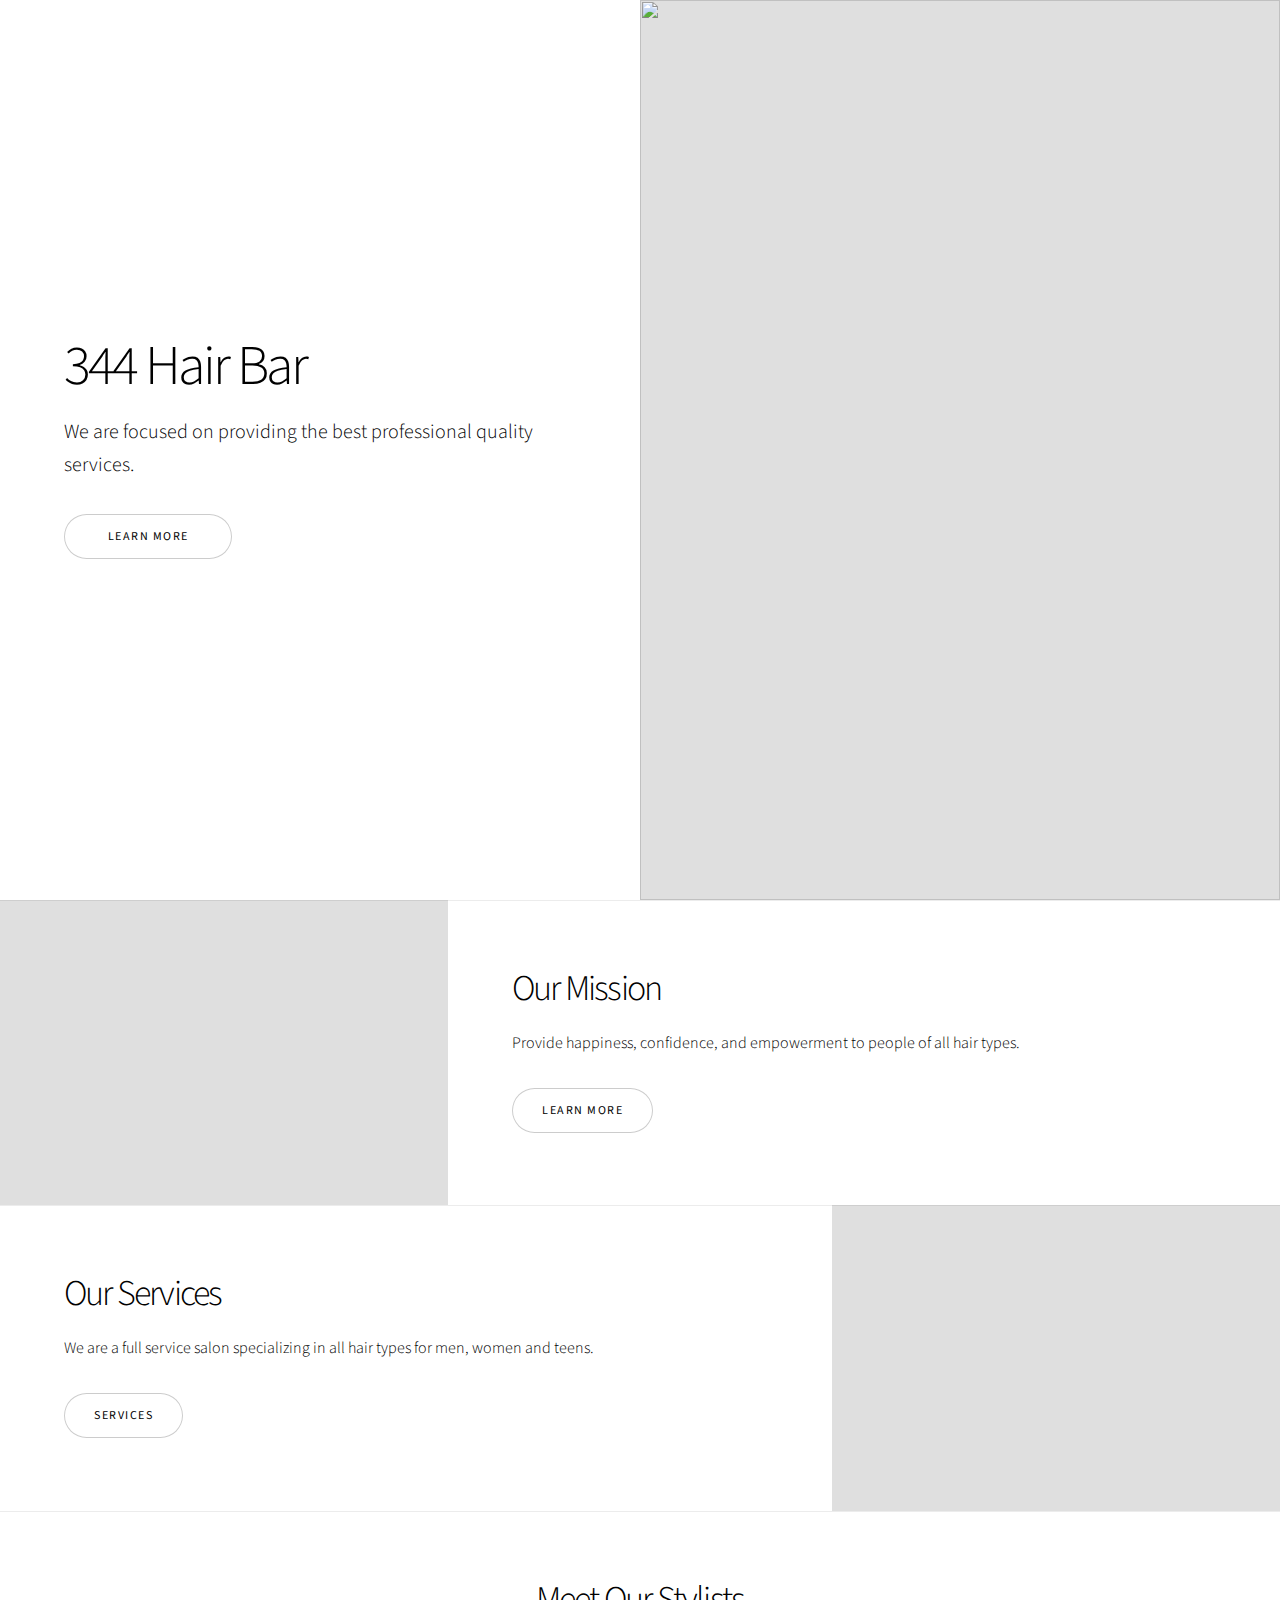
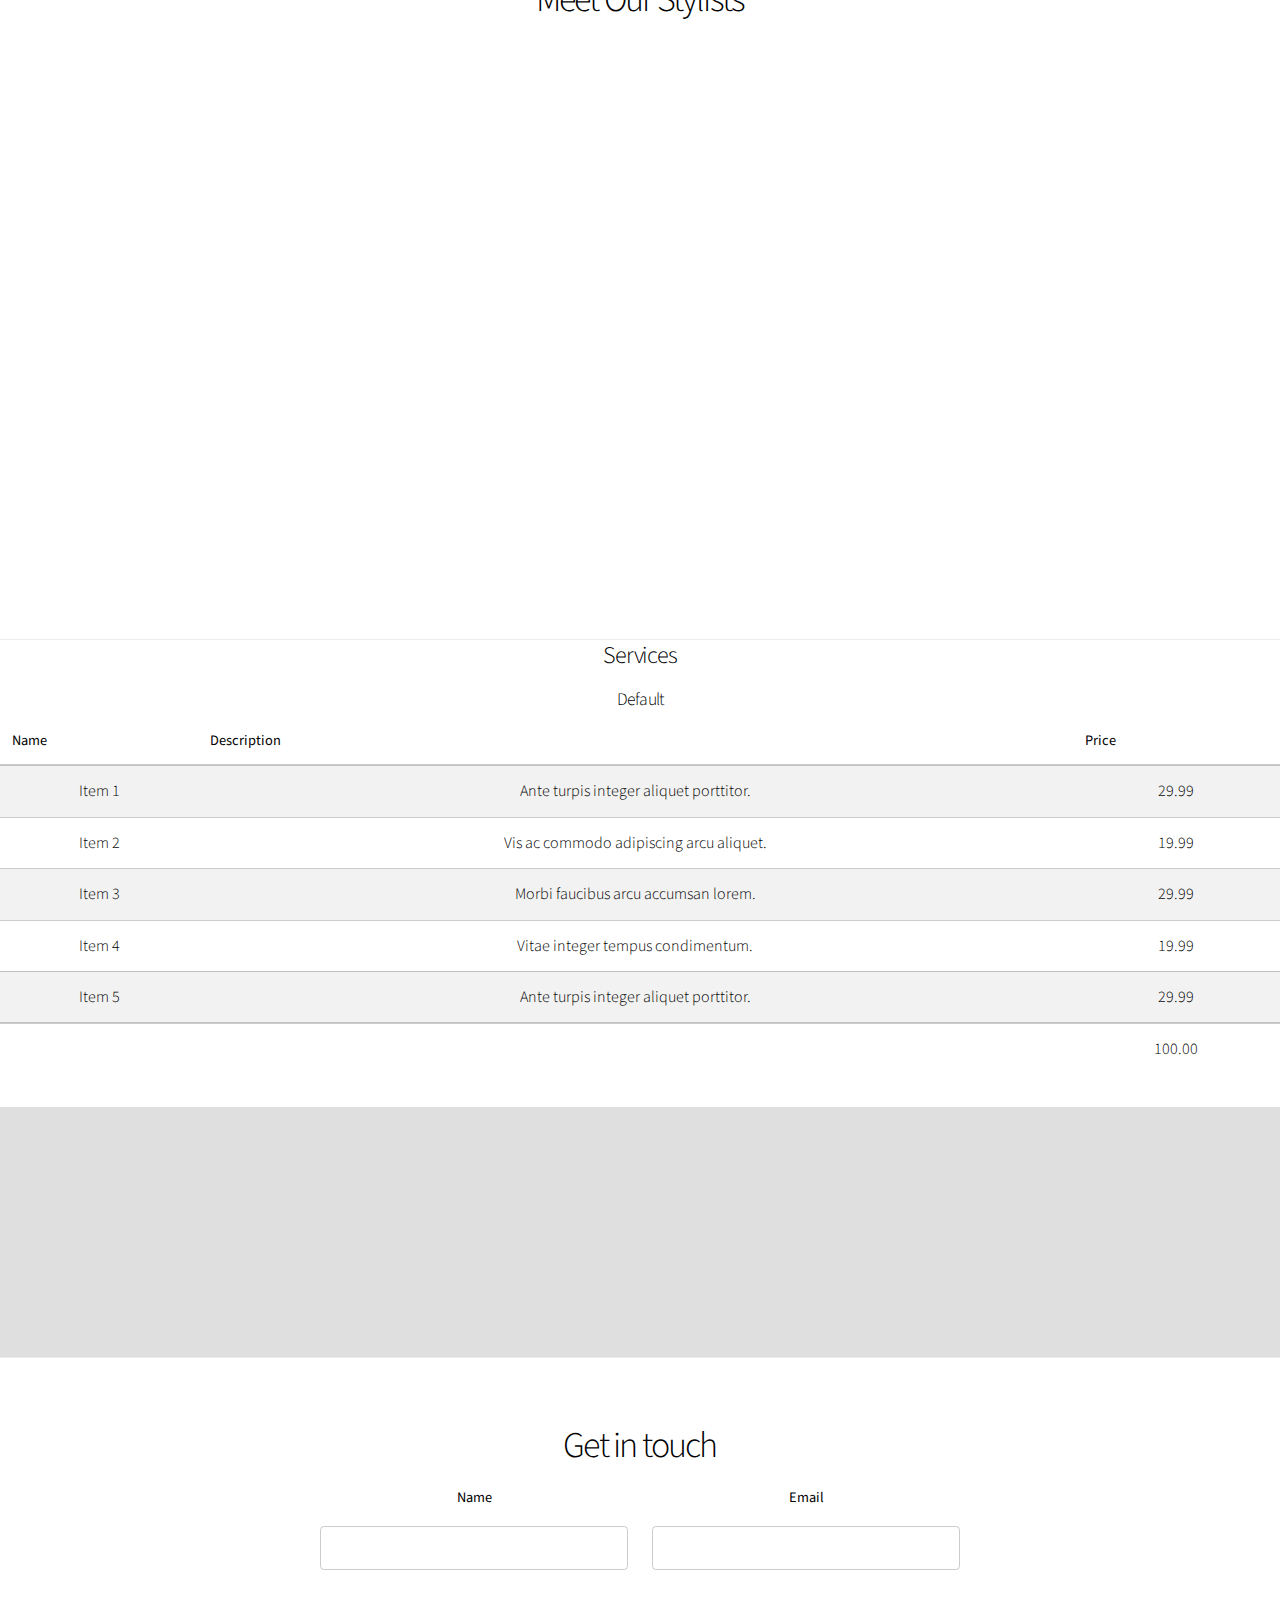
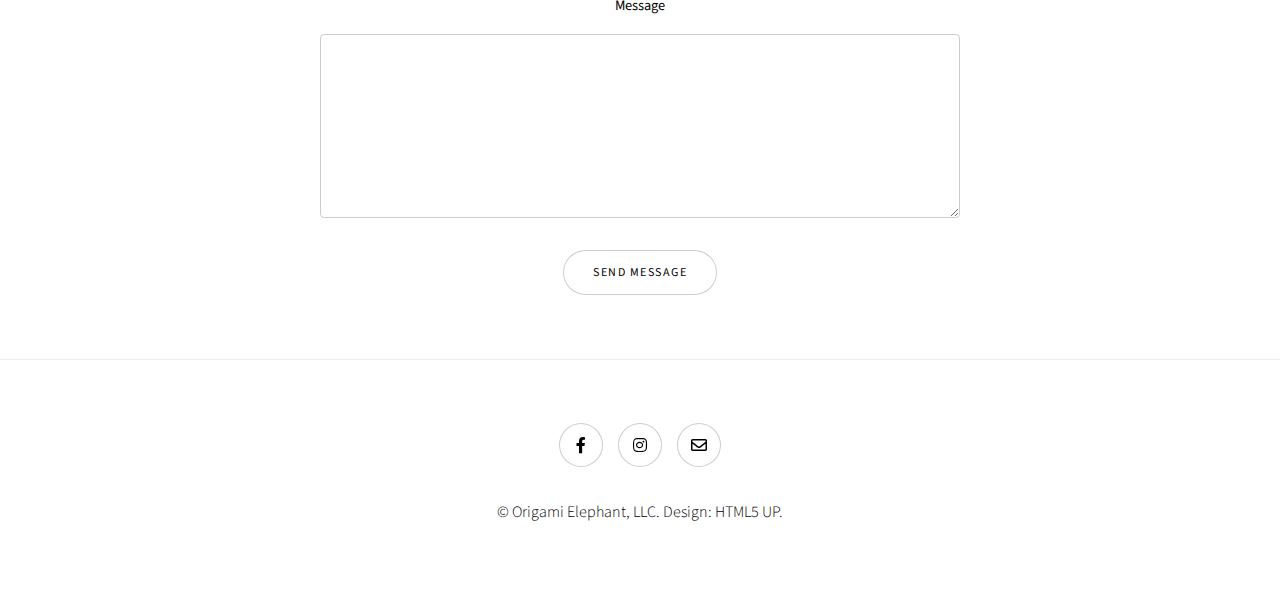
==== index.html @ df8b9b49 "class="wrapper style1 align-center" to services h2" ====
<!DOCTYPE HTML>
<!--
	Story by HTML5 UP
	html5up.net | @ajlkn
	Free for personal and commercial use under the CCA 3.0 license (html5up.net/license)
-->
<html>
	<head>
		<title>344 Hair Bar</title>
		<meta charset="utf-8" />
		<meta name="viewport" content="width=device-width, initial-scale=1, user-scalable=no" />
		<link rel="stylesheet" href="assets/css/main.css" />
		<noscript><link rel="stylesheet" href="assets/css/noscript.css" /></noscript>
	</head>
	<body class="is-preload">

		<!-- Wrapper -->
			<div id="wrapper" class="divided">

				<!-- One -->
					<section class="banner style1 orient-left content-align-left image-position-right fullscreen onload-image-fade-in onload-content-fade-right">
						<div class="content">
							<h1>344 Hair Bar</h1>
							<p class="major">We are focused on providing the best professional quality services.</p>
							<ul class="actions stacked">
								<li><a href="#first" class="button big wide smooth-scroll-middle">Learn More</a></li>
							</ul>
						</div>
						<div class="image">
							<img src="images/salon_bar.jpg" alt="" />
						</div>
					</section>

				<!-- Two -->
					<section class="spotlight style1 orient-right content-align-left image-position-center onscroll-image-fade-in" id="first">
						<div class="content">
							<h2>Our Mission</h2>
							<p>Provide happiness, confidence, and empowerment to people of all hair types.</p>
							<ul class="actions stacked">
								<li><a href="#" class="button">Learn More</a></li>
							</ul>
						</div>
						<div class="image">
							<img src="images/man-shave.jpg" alt="" />
						</div>
					</section>

				<!-- Three -->
					<section class="spotlight style1 orient-left content-align-left image-position-center onscroll-image-fade-in">
						<div class="content">
							<h2>Our Services</h2>
							<p>We are a full service salon specializing in all hair types for men, women and teens. </p>
							<ul class="actions stacked">
								<li><a href="#table" class="button">Services</a></li>
							</ul>
						</div>
						<div class="image">
							<img src="images/spraying-hair.jpg" alt="" />
						</div>
					</section>

				<!-- Four -->
				<section class="wrapper style1 align-center">
					<div class="inner">
						<h2>Meet Our Stylists</h2>
							<section class="wrapper style1 align-center">
								<div class="inner">
									<div class="items style3 small onscroll-fade-in">
										<section>
											<span class="icon style3 major fa-gem"></span>
											<h3>Monica</h3>
											<p>Native Monica, has over 20 years experience. She is co-founder and premier stylist at 344 Hair Bar.</p>
										</section>
										<section>
											<span class="icon style3 major fa-gem"></span>
											<h3>Jess</h3>
											<p>Originally from California, Jess joined the team in 2019. Her flair is fresh ideas and easy style. </p>
										</section>
										<section>
											<span class="icon style3 major fa-gem"></span>
											<h3>Ken</h3>
											<p>Ken is our resident barber. When he's not at the salon, he's either painting or hiking with his Husky.</p>
										</section>
									</div>
								</div>
							</section>
						</div>
					</section>

				<!-- Section Five table -->
					<section id="table" class="wrapper style1 align-center">
						<header>
							<h3>Services</h3>
						</header>
						<div class="content">

							<h4>Default</h4>
							<div class="table-wrapper">
								<table>
									<thead>
										<tr>
											<th>Name</th>
											<th>Description</th>
											<th>Price</th>
										</tr>
									</thead>
									<tbody>
										<tr>
											<td>Item 1</td>
											<td>Ante turpis integer aliquet porttitor.</td>
											<td>29.99</td>
										</tr>
										<tr>
											<td>Item 2</td>
											<td>Vis ac commodo adipiscing arcu aliquet.</td>
											<td>19.99</td>
										</tr>
										<tr>
											<td>Item 3</td>
											<td> Morbi faucibus arcu accumsan lorem.</td>
											<td>29.99</td>
										</tr>
										<tr>
											<td>Item 4</td>
											<td>Vitae integer tempus condimentum.</td>
											<td>19.99</td>
										</tr>
										<tr>
											<td>Item 5</td>
											<td>Ante turpis integer aliquet porttitor.</td>
											<td>29.99</td>
										</tr>
									</tbody>
									<tfoot>
										<tr>
											<td colspan="2"></td>
											<td>100.00</td>
										</tr>
									</tfoot>
								</table>
							</div>
			

					<!-- Five
					<section class="wrapper style1 align-center">
						<div class="inner">
							<h2>Massa sed condimentum</h2>
							<p>Lorem ipsum dolor sit amet, consectetur adipiscing elit. Morbi id ante sed ex pharetra lacinia sit amet vel massa. Donec facilisis laoreet nulla eu bibendum. Donec ut ex risus. Fusce lorem lectus, pharetra pretium massa et, hendrerit vestibulum odio lorem ipsum.</p>
						</div> -->

						<!-- Gallery -->
							<div class="gallery style2 medium lightbox onscroll-fade-in">
								<article>
									<a href="images/gallery/fulls/01.jpg" class="image">
										<img src="images/gallery/thumbs/01.jpg" alt="" />
									</a>
									<div class="caption">
										<h3>Ipsum Dolor</h3>
										<p>Lorem ipsum dolor amet, consectetur magna etiam elit. Etiam sed ultrices.</p>
										<ul class="actions fixed">
											<li><span class="button small">Details</span></li>
										</ul>
									</div>
								</article>
								<article>
									<a href="images/gallery/fulls/02.jpg" class="image">
										<img src="images/gallery/thumbs/02.jpg" alt="" />
									</a>
									<div class="caption">
										<h3>Feugiat Lorem</h3>
										<p>Lorem ipsum dolor amet, consectetur magna etiam elit. Etiam sed ultrices.</p>
										<ul class="actions fixed">
											<li><span class="button small">Details</span></li>
										</ul>
									</div>
								</article>
								<article>
									<a href="images/gallery/fulls/03.jpg" class="image">
										<img src="images/gallery/thumbs/03.jpg" alt="" />
									</a>
									<div class="caption">
										<h3>Magna Amet</h3>
										<p>Lorem ipsum dolor amet, consectetur magna etiam elit. Etiam sed ultrices.</p>
										<ul class="actions fixed">
											<li><span class="button small">Details</span></li>
										</ul>
									</div>
								</article>
								<article>
									<a href="images/gallery/fulls/04.jpg" class="image">
										<img src="images/gallery/thumbs/04.jpg" alt="" />
									</a>
									<div class="caption">
										<h3>Sed Tempus</h3>
										<p>Lorem ipsum dolor amet, consectetur magna etiam elit. Etiam sed ultrices.</p>
										<ul class="actions fixed">
											<li><span class="button small">Details</span></li>
										</ul>
									</div>
								</article>
								<article>
									<a href="images/gallery/fulls/05.jpg" class="image">
										<img src="images/gallery/thumbs/05.jpg" alt="" />
									</a>
									<div class="caption">
										<h3>Ultrices Magna</h3>
										<p>Lorem ipsum dolor amet, consectetur magna etiam elit. Etiam sed ultrices.</p>
										<ul class="actions fixed">
											<li><span class="button small">Details</span></li>
										</ul>
									</div>
								</article>
								<article>
									<a href="images/gallery/fulls/06.jpg" class="image">
										<img src="images/gallery/thumbs/06.jpg" alt="" />
									</a>
									<div class="caption">
										<h3>Sed Tempus</h3>
										<p>Lorem ipsum dolor amet, consectetur magna etiam elit. Etiam sed ultrices.</p>
										<ul class="actions fixed">
											<li><span class="button small">Details</span></li>
										</ul>
									</div>
								</article>
								<article>
									<a href="images/gallery/fulls/07.jpg" class="image">
										<img src="images/gallery/thumbs/07.jpg" alt="" />
									</a>
									<div class="caption">
										<h3>Ipsum Lorem</h3>
										<p>Lorem ipsum dolor amet, consectetur magna etiam elit. Etiam sed ultrices.</p>
										<ul class="actions fixed">
											<li><span class="button small">Details</span></li>
										</ul>
									</div>
								</article>
								<article>
									<a href="images/gallery/fulls/08.jpg" class="image">
										<img src="images/gallery/thumbs/08.jpg" alt="" />
									</a>
									<div class="caption">
										<h3>Magna Risus</h3>
										<p>Lorem ipsum dolor amet, consectetur magna etiam elit. Etiam sed ultrices.</p>
										<ul class="actions fixed">
											<li><span class="button small">Details</span></li>
										</ul>
									</div>
								</article>
								<article>
									<a href="images/gallery/fulls/09.jpg" class="image">
										<img src="images/gallery/thumbs/09.jpg" alt="" />
									</a>
									<div class="caption">
										<h3>Tempus Dolor</h3>
										<p>Lorem ipsum dolor amet, consectetur magna etiam elit. Etiam sed ultrices.</p>
										<ul class="actions fixed">
											<li><span class="button small">Details</span></li>
										</ul>
									</div>
								</article>
								<article>
									<a href="images/gallery/fulls/10.jpg" class="image">
										<img src="images/gallery/thumbs/10.jpg" alt="" />
									</a>
									<div class="caption">
										<h3>Sed Etiam</h3>
										<p>Lorem ipsum dolor amet, consectetur magna etiam elit. Etiam sed ultrices.</p>
										<ul class="actions fixed">
											<li><span class="button small">Details</span></li>
										</ul>
									</div>
								</article>
								<article>
									<a href="images/gallery/fulls/11.jpg" class="image">
										<img src="images/gallery/thumbs/11.jpg" alt="" />
									</a>
									<div class="caption">
										<h3>Magna Lorem</h3>
										<p>Lorem ipsum dolor amet, consectetur magna etiam elit. Etiam sed ultrices.</p>
										<ul class="actions fixed">
											<li><span class="button small">Details</span></li>
										</ul>
									</div>
								</article>
								<article>
									<a href="images/gallery/fulls/12.jpg" class="image">
										<img src="images/gallery/thumbs/12.jpg" alt="" />
									</a>
									<div class="caption">
										<h3>Ipsum Dolor</h3>
										<p>Lorem ipsum dolor amet, consectetur magna etiam elit. Etiam sed ultrices.</p>
										<ul class="actions fixed">
											<li><span class="button small">Details</span></li>
										</ul>
									</div>
								</article>
							</div>

					</section>
				<!-- Seven -->
					<section class="wrapper style1 align-center">
						<div class="inner medium">
							<h2>Get in touch</h2>
							<form method="post" action="#">
								<div class="fields">
									<div class="field half">
										<label for="name">Name</label>
										<input type="text" name="name" id="name" value="" />
									</div>
									<div class="field half">
										<label for="email">Email</label>
										<input type="email" name="email" id="email" value="" />
									</div>
									<div class="field">
										<label for="message">Message</label>
										<textarea name="message" id="message" rows="6"></textarea>
									</div>
								</div>
								<ul class="actions special">
									<li><input type="submit" name="submit" id="submit" value="Send Message" /></li>
								</ul>
							</form>

						</div>
					</section>

				<!-- Footer -->
					<footer class="wrapper style1 align-center">
						<div class="inner">
							<ul class="icons">
								<!-- <li><a href="#" class="icon brands style2 fa-twitter"><span class="label">Twitter</span></a></li>-->
								<li><a href="#" class="icon brands style2 fa-facebook-f"><span class="label">Facebook</span></a></li> 
								<li><a href="#" class="icon brands style2 fa-instagram"><span class="label">Instagram</span></a></li>
								<!-- <li><a href="#" class="icon brands style2 fa-linkedin-in"><span class="label">LinkedIn</span></a></li> -->
								<li><a href="#" class="icon style2 fa-envelope"><span class="label">Email</span></a></li>
							</ul>
							<p>&copy; Origami Elephant, LLC. Design: HTML5 UP.</p>
						</div>
					</footer>

			</div>

		<!-- Scripts -->
			<script src="assets/js/jquery.min.js"></script>
			<script src="assets/js/jquery.scrollex.min.js"></script>
			<script src="assets/js/jquery.scrolly.min.js"></script>
			<script src="assets/js/browser.min.js"></script>
			<script src="assets/js/breakpoints.min.js"></script>
			<script src="assets/js/util.js"></script>
			<script src="assets/js/main.js"></script>

	</body>
</html>
---- assets/css/main.css ----
@import url(fontawesome-all.min.css);
@import url("https://fonts.googleapis.com/css?family=Source+Sans+Pro:300,300i,400,400i");

/*
	Story by HTML5 UP
	html5up.net | @ajlkn
	Free for personal and commercial use under the CCA 3.0 license (html5up.net/license)
*/

html, body, div, span, applet, object,
iframe, h1, h2, h3, h4, h5, h6, p, blockquote,
pre, a, abbr, acronym, address, big, cite,
code, del, dfn, em, img, ins, kbd, q, s, samp,
small, strike, strong, sub, sup, tt, var, b,
u, i, center, dl, dt, dd, ol, ul, li, fieldset,
form, label, legend, table, caption, tbody,
tfoot, thead, tr, th, td, article, aside,
canvas, details, embed, figure, figcaption,
footer, header, hgroup, menu, nav, output, ruby,
section, summary, time, mark, audio, video {
	margin: 0;
	padding: 0;
	border: 0;
	font-size: 100%;
	font: inherit;
	vertical-align: baseline;
}

article, aside, details, figcaption, figure,
footer, header, hgroup, menu, nav, section {
	display: block;}

body {
	line-height: 1;
}

ol, ul {
	list-style: none;
}

blockquote, q {
	quotes: none;
}

	blockquote:before, blockquote:after, q:before, q:after {
		content: '';
		content: none;
	}

table {
	border-collapse: collapse;
	border-spacing: 0;
}

body {
	-webkit-text-size-adjust: none;
}

mark {
	background-color: transparent;
	color: inherit;
}

input::-moz-focus-inner {
	border: 0;
	padding: 0;
}

input, select, textarea {
	-moz-appearance: none;
	-webkit-appearance: none;
	-ms-appearance: none;
	appearance: none;
}

/* Basic */

	@-ms-viewport {
		width: device-width;
	}

	body {
		-ms-overflow-style: scrollbar;
	}

	@media screen and (max-width: 480px) {

		html, body {
			min-width: 320px;
		}

	}

	html {
		box-sizing: border-box;
	}

	*, *:before, *:after {
		box-sizing: inherit;
	}

	body {
		background: #ffffff;
	}

		body.is-preload *, body.is-preload *:before, body.is-preload *:after {
			-moz-animation: none !important;
			-webkit-animation: none !important;
			-ms-animation: none !important;
			animation: none !important;
			-moz-transition: none !important;
			-webkit-transition: none !important;
			-ms-transition: none !important;
			transition: none !important;
		}


/* Type */

	html {
		font-size: 18pt;
	}

		@media screen and (max-width: 1680px) {

			html {
				font-size: 14pt;
			}

		}

		@media screen and (max-width: 1280px) {

			html {
				font-size: 12pt;
			}

		}

		@media screen and (max-width: 736px) {

			html {
				font-size: 11pt;
			}

		}

		@media screen and (max-width: 360px) {

			html {
				font-size: 10pt;
			}

		}

	body {
		background-color: #ffffff;
		color: #000000;
	}

	body, input, select, textarea {
		font-family: "Source Sans Pro", Helvetica, sans-serif;
		font-size: 1rem;
		font-weight: 300;
		line-height: 1.65;
	}

	a {
		-moz-transition: color 0.2s ease-in-out;
		-webkit-transition: color 0.2s ease-in-out;
		-ms-transition: color 0.2s ease-in-out;
		transition: color 0.2s ease-in-out;
		text-decoration: underline;
	}

		a:hover {
			text-decoration: none;
		}

	strong, b {
		font-weight: 400;
	}

	em, i {
		font-style: italic;
	}

	p {
		margin: 0 0 2rem 0;
	}

		p.major {
			font-size: 1.25rem;
		}

	h1, h2, h3, h4, h5, h6 {
		font-weight: 300;
		line-height: 1.375;
		letter-spacing: -0.05em;
		margin: 0 0 1rem 0;
	}

		h1 a, h2 a, h3 a, h4 a, h5 a, h6 a {
			color: inherit;
			text-decoration: none;
		}

	h1 {
		font-size: 3.5rem;
		line-height: 1.2;
	}

	h2 {
		font-size: 2.25rem;
	}

	h3 {
		font-size: 1.5rem;
	}

	h4 {
		font-size: 1.1rem;
	}

	h5 {
		font-size: 0.9rem;
	}

	h6 {
		font-size: 0.7rem;
	}

	sub {
		font-size: 0.8rem;
		position: relative;
		top: 0.5rem;
	}

	sup {
		font-size: 0.8rem;
		position: relative;
		top: -0.5rem;
	}

	blockquote {
		border-left: solid 4px;
		font-style: italic;
		margin: 0 0 2rem 0;
		padding: 0.5rem 0 0.5rem 2rem;
	}

	code {
		border-radius: 4px;
		font-family: "Courier New", monospace;
		font-size: 0.9em;
		margin: 0 0.25rem;
		padding: 0.25rem 0.325rem;
	}

	pre {
		-webkit-overflow-scrolling: touch;
		font-family: "Courier New", monospace;
		font-size: 0.9em;
		margin: 0 0 2rem 0;
	}

		pre code {
			display: block;
			line-height: 1.5;
			padding: 0.75rem 1rem;
			overflow-x: auto;
		}

	hr {
		border: 0;
		border-bottom: solid 1px;
		margin: 2.5rem 0;
	}

		hr.major {
			margin: 3.5rem 0;
		}

	.align-left {
		text-align: left;
	}

	.align-center {
		text-align: center;
	}

	.align-right {
		text-align: right;
	}

	@media screen and (max-width: 736px) {

		p.major {
			font-size: 1.1rem;
		}

		h1 {
			font-size: 2.5rem;
		}

		h2 {
			font-size: 2rem;
		}

		h3 {
			font-size: 1.25rem;
		}

		h4 {
			font-size: 1rem;
		}

	}

	input, select, textarea {
		color: #000000;
	}

	a {
		color: #000000;
	}

		a:hover {
			color: #47D3E5;
		}

	strong, b {
		color: #000000;
	}

	h1, h2, h3, h4, h5, h6 {
		color: #000000;
	}

	blockquote {
		border-left-color: rgba(0, 0, 0, 0.2);
	}

	code {
		background: rgba(0, 0, 0, 0.05);
		border-color: rgba(0, 0, 0, 0.2);
	}

	hr {
		border-bottom-color: rgba(0, 0, 0, 0.2);
	}

/* Row */

	.row {
		display: flex;
		flex-wrap: wrap;
		box-sizing: border-box;
		align-items: stretch;
	}

		.row > * {
			box-sizing: border-box;
		}

		.row.gtr-uniform > * > :last-child {
			margin-bottom: 0;
		}

		.row.aln-left {
			justify-content: flex-start;
		}

		.row.aln-center {
			justify-content: center;
		}

		.row.aln-right {
			justify-content: flex-end;
		}

		.row.aln-top {
			align-items: flex-start;
		}

		.row.aln-middle {
			align-items: center;
		}

		.row.aln-bottom {
			align-items: flex-end;
		}

		.row > .imp {
			order: -1;
		}

		.row > .col-1 {
			width: 8.33333%;
		}

		.row > .off-1 {
			margin-left: 8.33333%;
		}

		.row > .col-2 {
			width: 16.66667%;
		}

		.row > .off-2 {
			margin-left: 16.66667%;
		}

		.row > .col-3 {
			width: 25%;
		}

		.row > .off-3 {
			margin-left: 25%;
		}

		.row > .col-4 {
			width: 33.33333%;
		}

		.row > .off-4 {
			margin-left: 33.33333%;
		}

		.row > .col-5 {
			width: 41.66667%;
		}

		.row > .off-5 {
			margin-left: 41.66667%;
		}

		.row > .col-6 {
			width: 50%;
		}

		.row > .off-6 {
			margin-left: 50%;
		}

		.row > .col-7 {
			width: 58.33333%;
		}

		.row > .off-7 {
			margin-left: 58.33333%;
		}

		.row > .col-8 {
			width: 66.66667%;
		}

		.row > .off-8 {
			margin-left: 66.66667%;
		}

		.row > .col-9 {
			width: 75%;
		}

		.row > .off-9 {
			margin-left: 75%;
		}

		.row > .col-10 {
			width: 83.33333%;
		}

		.row > .off-10 {
			margin-left: 83.33333%;
		}

		.row > .col-11 {
			width: 91.66667%;
		}

		.row > .off-11 {
			margin-left: 91.66667%;
		}

		.row > .col-12 {
			width: 100%;
		}

		.row > .off-12 {
			margin-left: 100%;
		}

		.row.gtr-0 {
			margin-top: 0;
			margin-left: 0rem;
		}

			.row.gtr-0 > * {
				padding: 0 0 0 0rem;
			}

			.row.gtr-0.gtr-uniform {
				margin-top: 0rem;
			}

				.row.gtr-0.gtr-uniform > * {
					padding-top: 0rem;
				}

		.row.gtr-25 {
			margin-top: 0;
			margin-left: -0.5rem;
		}

			.row.gtr-25 > * {
				padding: 0 0 0 0.5rem;
			}

			.row.gtr-25.gtr-uniform {
				margin-top: -0.5rem;
			}

				.row.gtr-25.gtr-uniform > * {
					padding-top: 0.5rem;
				}

		.row.gtr-50 {
			margin-top: 0;
			margin-left: -1rem;
		}

			.row.gtr-50 > * {
				padding: 0 0 0 1rem;
			}

			.row.gtr-50.gtr-uniform {
				margin-top: -1rem;
			}

				.row.gtr-50.gtr-uniform > * {
					padding-top: 1rem;
				}

		.row {
			margin-top: 0;
			margin-left: -2rem;
		}

			.row > * {
				padding: 0 0 0 2rem;
			}

			.row.gtr-uniform {
				margin-top: -2rem;
			}

				.row.gtr-uniform > * {
					padding-top: 2rem;
				}

		.row.gtr-150 {
			margin-top: 0;
			margin-left: -3rem;
		}

			.row.gtr-150 > * {
				padding: 0 0 0 3rem;
			}

			.row.gtr-150.gtr-uniform {
				margin-top: -3rem;
			}

				.row.gtr-150.gtr-uniform > * {
					padding-top: 3rem;
				}

		.row.gtr-200 {
			margin-top: 0;
			margin-left: -4rem;
		}

			.row.gtr-200 > * {
				padding: 0 0 0 4rem;
			}

			.row.gtr-200.gtr-uniform {
				margin-top: -4rem;
			}

				.row.gtr-200.gtr-uniform > * {
					padding-top: 4rem;
				}

		@media screen and (max-width: 1680px) {

			.row {
				display: flex;
				flex-wrap: wrap;
				box-sizing: border-box;
				align-items: stretch;
			}

				.row > * {
					box-sizing: border-box;
				}

				.row.gtr-uniform > * > :last-child {
					margin-bottom: 0;
				}

				.row.aln-left {
					justify-content: flex-start;
				}

				.row.aln-center {
					justify-content: center;
				}

				.row.aln-right {
					justify-content: flex-end;
				}

				.row.aln-top {
					align-items: flex-start;
				}

				.row.aln-middle {
					align-items: center;
				}

				.row.aln-bottom {
					align-items: flex-end;
				}

				.row > .imp-xlarge {
					order: -1;
				}

				.row > .col-1-xlarge {
					width: 8.33333%;
				}

				.row > .off-1-xlarge {
					margin-left: 8.33333%;
				}

				.row > .col-2-xlarge {
					width: 16.66667%;
				}

				.row > .off-2-xlarge {
					margin-left: 16.66667%;
				}

				.row > .col-3-xlarge {
					width: 25%;
				}

				.row > .off-3-xlarge {
					margin-left: 25%;
				}

				.row > .col-4-xlarge {
					width: 33.33333%;
				}

				.row > .off-4-xlarge {
					margin-left: 33.33333%;
				}

				.row > .col-5-xlarge {
					width: 41.66667%;
				}

				.row > .off-5-xlarge {
					margin-left: 41.66667%;
				}

				.row > .col-6-xlarge {
					width: 50%;
				}

				.row > .off-6-xlarge {
					margin-left: 50%;
				}

				.row > .col-7-xlarge {
					width: 58.33333%;
				}

				.row > .off-7-xlarge {
					margin-left: 58.33333%;
				}

				.row > .col-8-xlarge {
					width: 66.66667%;
				}

				.row > .off-8-xlarge {
					margin-left: 66.66667%;
				}

				.row > .col-9-xlarge {
					width: 75%;
				}

				.row > .off-9-xlarge {
					margin-left: 75%;
				}

				.row > .col-10-xlarge {
					width: 83.33333%;
				}

				.row > .off-10-xlarge {
					margin-left: 83.33333%;
				}

				.row > .col-11-xlarge {
					width: 91.66667%;
				}

				.row > .off-11-xlarge {
					margin-left: 91.66667%;
				}

				.row > .col-12-xlarge {
					width: 100%;
				}

				.row > .off-12-xlarge {
					margin-left: 100%;
				}

				.row.gtr-0 {
					margin-top: 0;
					margin-left: 0rem;
				}

					.row.gtr-0 > * {
						padding: 0 0 0 0rem;
					}

					.row.gtr-0.gtr-uniform {
						margin-top: 0rem;
					}

						.row.gtr-0.gtr-uniform > * {
							padding-top: 0rem;
						}

				.row.gtr-25 {
					margin-top: 0;
					margin-left: -0.5rem;
				}

					.row.gtr-25 > * {
						padding: 0 0 0 0.5rem;
					}

					.row.gtr-25.gtr-uniform {
						margin-top: -0.5rem;
					}

						.row.gtr-25.gtr-uniform > * {
							padding-top: 0.5rem;
						}

				.row.gtr-50 {
					margin-top: 0;
					margin-left: -1rem;
				}

					.row.gtr-50 > * {
						padding: 0 0 0 1rem;
					}

					.row.gtr-50.gtr-uniform {
						margin-top: -1rem;
					}

						.row.gtr-50.gtr-uniform > * {
							padding-top: 1rem;
						}

				.row {
					margin-top: 0;
					margin-left: -2rem;
				}

					.row > * {
						padding: 0 0 0 2rem;
					}

					.row.gtr-uniform {
						margin-top: -2rem;
					}

						.row.gtr-uniform > * {
							padding-top: 2rem;
						}

				.row.gtr-150 {
					margin-top: 0;
					margin-left: -3rem;
				}

					.row.gtr-150 > * {
						padding: 0 0 0 3rem;
					}

					.row.gtr-150.gtr-uniform {
						margin-top: -3rem;
					}

						.row.gtr-150.gtr-uniform > * {
							padding-top: 3rem;
						}

				.row.gtr-200 {
					margin-top: 0;
					margin-left: -4rem;
				}

					.row.gtr-200 > * {
						padding: 0 0 0 4rem;
					}

					.row.gtr-200.gtr-uniform {
						margin-top: -4rem;
					}

						.row.gtr-200.gtr-uniform > * {
							padding-top: 4rem;
						}

		}

		@media screen and (max-width: 1280px) {

			.row {
				display: flex;
				flex-wrap: wrap;
				box-sizing: border-box;
				align-items: stretch;
			}

				.row > * {
					box-sizing: border-box;
				}

				.row.gtr-uniform > * > :last-child {
					margin-bottom: 0;
				}

				.row.aln-left {
					justify-content: flex-start;
				}

				.row.aln-center {
					justify-content: center;
				}

				.row.aln-right {
					justify-content: flex-end;
				}

				.row.aln-top {
					align-items: flex-start;
				}

				.row.aln-middle {
					align-items: center;
				}

				.row.aln-bottom {
					align-items: flex-end;
				}

				.row > .imp-large {
					order: -1;
				}

				.row > .col-1-large {
					width: 8.33333%;
				}

				.row > .off-1-large {
					margin-left: 8.33333%;
				}

				.row > .col-2-large {
					width: 16.66667%;
				}

				.row > .off-2-large {
					margin-left: 16.66667%;
				}

				.row > .col-3-large {
					width: 25%;
				}

				.row > .off-3-large {
					margin-left: 25%;
				}

				.row > .col-4-large {
					width: 33.33333%;
				}

				.row > .off-4-large {
					margin-left: 33.33333%;
				}

				.row > .col-5-large {
					width: 41.66667%;
				}

				.row > .off-5-large {
					margin-left: 41.66667%;
				}

				.row > .col-6-large {
					width: 50%;
				}

				.row > .off-6-large {
					margin-left: 50%;
				}

				.row > .col-7-large {
					width: 58.33333%;
				}

				.row > .off-7-large {
					margin-left: 58.33333%;
				}

				.row > .col-8-large {
					width: 66.66667%;
				}

				.row > .off-8-large {
					margin-left: 66.66667%;
				}

				.row > .col-9-large {
					width: 75%;
				}

				.row > .off-9-large {
					margin-left: 75%;
				}

				.row > .col-10-large {
					width: 83.33333%;
				}

				.row > .off-10-large {
					margin-left: 83.33333%;
				}

				.row > .col-11-large {
					width: 91.66667%;
				}

				.row > .off-11-large {
					margin-left: 91.66667%;
				}

				.row > .col-12-large {
					width: 100%;
				}

				.row > .off-12-large {
					margin-left: 100%;
				}

				.row.gtr-0 {
					margin-top: 0;
					margin-left: 0rem;
				}

					.row.gtr-0 > * {
						padding: 0 0 0 0rem;
					}

					.row.gtr-0.gtr-uniform {
						margin-top: 0rem;
					}

						.row.gtr-0.gtr-uniform > * {
							padding-top: 0rem;
						}

				.row.gtr-25 {
					margin-top: 0;
					margin-left: -0.5rem;
				}

					.row.gtr-25 > * {
						padding: 0 0 0 0.5rem;
					}

					.row.gtr-25.gtr-uniform {
						margin-top: -0.5rem;
					}

						.row.gtr-25.gtr-uniform > * {
							padding-top: 0.5rem;
						}

				.row.gtr-50 {
					margin-top: 0;
					margin-left: -1rem;
				}

					.row.gtr-50 > * {
						padding: 0 0 0 1rem;
					}

					.row.gtr-50.gtr-uniform {
						margin-top: -1rem;
					}

						.row.gtr-50.gtr-uniform > * {
							padding-top: 1rem;
						}

				.row {
					margin-top: 0;
					margin-left: -2rem;
				}

					.row > * {
						padding: 0 0 0 2rem;
					}

					.row.gtr-uniform {
						margin-top: -2rem;
					}

						.row.gtr-uniform > * {
							padding-top: 2rem;
						}

				.row.gtr-150 {
					margin-top: 0;
					margin-left: -3rem;
				}

					.row.gtr-150 > * {
						padding: 0 0 0 3rem;
					}

					.row.gtr-150.gtr-uniform {
						margin-top: -3rem;
					}

						.row.gtr-150.gtr-uniform > * {
							padding-top: 3rem;
						}

				.row.gtr-200 {
					margin-top: 0;
					margin-left: -4rem;
				}

					.row.gtr-200 > * {
						padding: 0 0 0 4rem;
					}

					.row.gtr-200.gtr-uniform {
						margin-top: -4rem;
					}

						.row.gtr-200.gtr-uniform > * {
							padding-top: 4rem;
						}

		}

		@media screen and (max-width: 980px) {

			.row {
				display: flex;
				flex-wrap: wrap;
				box-sizing: border-box;
				align-items: stretch;
			}

				.row > * {
					box-sizing: border-box;
				}

				.row.gtr-uniform > * > :last-child {
					margin-bottom: 0;
				}

				.row.aln-left {
					justify-content: flex-start;
				}

				.row.aln-center {
					justify-content: center;
				}

				.row.aln-right {
					justify-content: flex-end;
				}

				.row.aln-top {
					align-items: flex-start;
				}

				.row.aln-middle {
					align-items: center;
				}

				.row.aln-bottom {
					align-items: flex-end;
				}

				.row > .imp-medium {
					order: -1;
				}

				.row > .col-1-medium {
					width: 8.33333%;
				}

				.row > .off-1-medium {
					margin-left: 8.33333%;
				}

				.row > .col-2-medium {
					width: 16.66667%;
				}

				.row > .off-2-medium {
					margin-left: 16.66667%;
				}

				.row > .col-3-medium {
					width: 25%;
				}

				.row > .off-3-medium {
					margin-left: 25%;
				}

				.row > .col-4-medium {
					width: 33.33333%;
				}

				.row > .off-4-medium {
					margin-left: 33.33333%;
				}

				.row > .col-5-medium {
					width: 41.66667%;
				}

				.row > .off-5-medium {
					margin-left: 41.66667%;
				}

				.row > .col-6-medium {
					width: 50%;
				}

				.row > .off-6-medium {
					margin-left: 50%;
				}

				.row > .col-7-medium {
					width: 58.33333%;
				}

				.row > .off-7-medium {
					margin-left: 58.33333%;
				}

				.row > .col-8-medium {
					width: 66.66667%;
				}

				.row > .off-8-medium {
					margin-left: 66.66667%;
				}

				.row > .col-9-medium {
					width: 75%;
				}

				.row > .off-9-medium {
					margin-left: 75%;
				}

				.row > .col-10-medium {
					width: 83.33333%;
				}

				.row > .off-10-medium {
					margin-left: 83.33333%;
				}

				.row > .col-11-medium {
					width: 91.66667%;
				}

				.row > .off-11-medium {
					margin-left: 91.66667%;
				}

				.row > .col-12-medium {
					width: 100%;
				}

				.row > .off-12-medium {
					margin-left: 100%;
				}

				.row.gtr-0 {
					margin-top: 0;
					margin-left: 0rem;
				}

					.row.gtr-0 > * {
						padding: 0 0 0 0rem;
					}

					.row.gtr-0.gtr-uniform {
						margin-top: 0rem;
					}

						.row.gtr-0.gtr-uniform > * {
							padding-top: 0rem;
						}

				.row.gtr-25 {
					margin-top: 0;
					margin-left: -0.5rem;
				}

					.row.gtr-25 > * {
						padding: 0 0 0 0.5rem;
					}

					.row.gtr-25.gtr-uniform {
						margin-top: -0.5rem;
					}

						.row.gtr-25.gtr-uniform > * {
							padding-top: 0.5rem;
						}

				.row.gtr-50 {
					margin-top: 0;
					margin-left: -1rem;
				}

					.row.gtr-50 > * {
						padding: 0 0 0 1rem;
					}

					.row.gtr-50.gtr-uniform {
						margin-top: -1rem;
					}

						.row.gtr-50.gtr-uniform > * {
							padding-top: 1rem;
						}

				.row {
					margin-top: 0;
					margin-left: -2rem;
				}

					.row > * {
						padding: 0 0 0 2rem;
					}

					.row.gtr-uniform {
						margin-top: -2rem;
					}

						.row.gtr-uniform > * {
							padding-top: 2rem;
						}

				.row.gtr-150 {
					margin-top: 0;
					margin-left: -3rem;
				}

					.row.gtr-150 > * {
						padding: 0 0 0 3rem;
					}

					.row.gtr-150.gtr-uniform {
						margin-top: -3rem;
					}

						.row.gtr-150.gtr-uniform > * {
							padding-top: 3rem;
						}

				.row.gtr-200 {
					margin-top: 0;
					margin-left: -4rem;
				}

					.row.gtr-200 > * {
						padding: 0 0 0 4rem;
					}

					.row.gtr-200.gtr-uniform {
						margin-top: -4rem;
					}

						.row.gtr-200.gtr-uniform > * {
							padding-top: 4rem;
						}

		}

		@media screen and (max-width: 736px) {

			.row {
				display: flex;
				flex-wrap: wrap;
				box-sizing: border-box;
				align-items: stretch;
			}

				.row > * {
					box-sizing: border-box;
				}

				.row.gtr-uniform > * > :last-child {
					margin-bottom: 0;
				}

				.row.aln-left {
					justify-content: flex-start;
				}

				.row.aln-center {
					justify-content: center;
				}

				.row.aln-right {
					justify-content: flex-end;
				}

				.row.aln-top {
					align-items: flex-start;
				}

				.row.aln-middle {
					align-items: center;
				}

				.row.aln-bottom {
					align-items: flex-end;
				}

				.row > .imp-small {
					order: -1;
				}

				.row > .col-1-small {
					width: 8.33333%;
				}

				.row > .off-1-small {
					margin-left: 8.33333%;
				}

				.row > .col-2-small {
					width: 16.66667%;
				}

				.row > .off-2-small {
					margin-left: 16.66667%;
				}

				.row > .col-3-small {
					width: 25%;
				}

				.row > .off-3-small {
					margin-left: 25%;
				}

				.row > .col-4-small {
					width: 33.33333%;
				}

				.row > .off-4-small {
					margin-left: 33.33333%;
				}

				.row > .col-5-small {
					width: 41.66667%;
				}

				.row > .off-5-small {
					margin-left: 41.66667%;
				}

				.row > .col-6-small {
					width: 50%;
				}

				.row > .off-6-small {
					margin-left: 50%;
				}

				.row > .col-7-small {
					width: 58.33333%;
				}

				.row > .off-7-small {
					margin-left: 58.33333%;
				}

				.row > .col-8-small {
					width: 66.66667%;
				}

				.row > .off-8-small {
					margin-left: 66.66667%;
				}

				.row > .col-9-small {
					width: 75%;
				}

				.row > .off-9-small {
					margin-left: 75%;
				}

				.row > .col-10-small {
					width: 83.33333%;
				}

				.row > .off-10-small {
					margin-left: 83.33333%;
				}

				.row > .col-11-small {
					width: 91.66667%;
				}

				.row > .off-11-small {
					margin-left: 91.66667%;
				}

				.row > .col-12-small {
					width: 100%;
				}

				.row > .off-12-small {
					margin-left: 100%;
				}

				.row.gtr-0 {
					margin-top: 0;
					margin-left: 0rem;
				}

					.row.gtr-0 > * {
						padding: 0 0 0 0rem;
					}

					.row.gtr-0.gtr-uniform {
						margin-top: 0rem;
					}

						.row.gtr-0.gtr-uniform > * {
							padding-top: 0rem;
						}

				.row.gtr-25 {
					margin-top: 0;
					margin-left: -0.5rem;
				}

					.row.gtr-25 > * {
						padding: 0 0 0 0.5rem;
					}

					.row.gtr-25.gtr-uniform {
						margin-top: -0.5rem;
					}

						.row.gtr-25.gtr-uniform > * {
							padding-top: 0.5rem;
						}

				.row.gtr-50 {
					margin-top: 0;
					margin-left: -1rem;
				}

					.row.gtr-50 > * {
						padding: 0 0 0 1rem;
					}

					.row.gtr-50.gtr-uniform {
						margin-top: -1rem;
					}

						.row.gtr-50.gtr-uniform > * {
							padding-top: 1rem;
						}

				.row {
					margin-top: 0;
					margin-left: -2rem;
				}

					.row > * {
						padding: 0 0 0 2rem;
					}

					.row.gtr-uniform {
						margin-top: -2rem;
					}

						.row.gtr-uniform > * {
							padding-top: 2rem;
						}

				.row.gtr-150 {
					margin-top: 0;
					margin-left: -3rem;
				}

					.row.gtr-150 > * {
						padding: 0 0 0 3rem;
					}

					.row.gtr-150.gtr-uniform {
						margin-top: -3rem;
					}

						.row.gtr-150.gtr-uniform > * {
							padding-top: 3rem;
						}

				.row.gtr-200 {
					margin-top: 0;
					margin-left: -4rem;
				}

					.row.gtr-200 > * {
						padding: 0 0 0 4rem;
					}

					.row.gtr-200.gtr-uniform {
						margin-top: -4rem;
					}

						.row.gtr-200.gtr-uniform > * {
							padding-top: 4rem;
						}

		}

		@media screen and (max-width: 480px) {

			.row {
				display: flex;
				flex-wrap: wrap;
				box-sizing: border-box;
				align-items: stretch;
			}

				.row > * {
					box-sizing: border-box;
				}

				.row.gtr-uniform > * > :last-child {
					margin-bottom: 0;
				}

				.row.aln-left {
					justify-content: flex-start;
				}

				.row.aln-center {
					justify-content: center;
				}

				.row.aln-right {
					justify-content: flex-end;
				}

				.row.aln-top {
					align-items: flex-start;
				}

				.row.aln-middle {
					align-items: center;
				}

				.row.aln-bottom {
					align-items: flex-end;
				}

				.row > .imp-xsmall {
					order: -1;
				}

				.row > .col-1-xsmall {
					width: 8.33333%;
				}

				.row > .off-1-xsmall {
					margin-left: 8.33333%;
				}

				.row > .col-2-xsmall {
					width: 16.66667%;
				}

				.row > .off-2-xsmall {
					margin-left: 16.66667%;
				}

				.row > .col-3-xsmall {
					width: 25%;
				}

				.row > .off-3-xsmall {
					margin-left: 25%;
				}

				.row > .col-4-xsmall {
					width: 33.33333%;
				}

				.row > .off-4-xsmall {
					margin-left: 33.33333%;
				}

				.row > .col-5-xsmall {
					width: 41.66667%;
				}

				.row > .off-5-xsmall {
					margin-left: 41.66667%;
				}

				.row > .col-6-xsmall {
					width: 50%;
				}

				.row > .off-6-xsmall {
					margin-left: 50%;
				}

				.row > .col-7-xsmall {
					width: 58.33333%;
				}

				.row > .off-7-xsmall {
					margin-left: 58.33333%;
				}

				.row > .col-8-xsmall {
					width: 66.66667%;
				}

				.row > .off-8-xsmall {
					margin-left: 66.66667%;
				}

				.row > .col-9-xsmall {
					width: 75%;
				}

				.row > .off-9-xsmall {
					margin-left: 75%;
				}

				.row > .col-10-xsmall {
					width: 83.33333%;
				}

				.row > .off-10-xsmall {
					margin-left: 83.33333%;
				}

				.row > .col-11-xsmall {
					width: 91.66667%;
				}

				.row > .off-11-xsmall {
					margin-left: 91.66667%;
				}

				.row > .col-12-xsmall {
					width: 100%;
				}

				.row > .off-12-xsmall {
					margin-left: 100%;
				}

				.row.gtr-0 {
					margin-top: 0;
					margin-left: 0rem;
				}

					.row.gtr-0 > * {
						padding: 0 0 0 0rem;
					}

					.row.gtr-0.gtr-uniform {
						margin-top: 0rem;
					}

						.row.gtr-0.gtr-uniform > * {
							padding-top: 0rem;
						}

				.row.gtr-25 {
					margin-top: 0;
					margin-left: -0.5rem;
				}

					.row.gtr-25 > * {
						padding: 0 0 0 0.5rem;
					}

					.row.gtr-25.gtr-uniform {
						margin-top: -0.5rem;
					}

						.row.gtr-25.gtr-uniform > * {
							padding-top: 0.5rem;
						}

				.row.gtr-50 {
					margin-top: 0;
					margin-left: -1rem;
				}

					.row.gtr-50 > * {
						padding: 0 0 0 1rem;
					}

					.row.gtr-50.gtr-uniform {
						margin-top: -1rem;
					}

						.row.gtr-50.gtr-uniform > * {
							padding-top: 1rem;
						}

				.row {
					margin-top: 0;
					margin-left: -2rem;
				}

					.row > * {
						padding: 0 0 0 2rem;
					}

					.row.gtr-uniform {
						margin-top: -2rem;
					}

						.row.gtr-uniform > * {
							padding-top: 2rem;
						}

				.row.gtr-150 {
					margin-top: 0;
					margin-left: -3rem;
				}

					.row.gtr-150 > * {
						padding: 0 0 0 3rem;
					}

					.row.gtr-150.gtr-uniform {
						margin-top: -3rem;
					}

						.row.gtr-150.gtr-uniform > * {
							padding-top: 3rem;
						}

				.row.gtr-200 {
					margin-top: 0;
					margin-left: -4rem;
				}

					.row.gtr-200 > * {
						padding: 0 0 0 4rem;
					}

					.row.gtr-200.gtr-uniform {
						margin-top: -4rem;
					}

						.row.gtr-200.gtr-uniform > * {
							padding-top: 4rem;
						}

		}

		@media screen and (max-width: 360px) {

			.row {
				display: flex;
				flex-wrap: wrap;
				box-sizing: border-box;
				align-items: stretch;
			}

				.row > * {
					box-sizing: border-box;
				}

				.row.gtr-uniform > * > :last-child {
					margin-bottom: 0;
				}

				.row.aln-left {
					justify-content: flex-start;
				}

				.row.aln-center {
					justify-content: center;
				}

				.row.aln-right {
					justify-content: flex-end;
				}

				.row.aln-top {
					align-items: flex-start;
				}

				.row.aln-middle {
					align-items: center;
				}

				.row.aln-bottom {
					align-items: flex-end;
				}

				.row > .imp-xxsmall {
					order: -1;
				}

				.row > .col-1-xxsmall {
					width: 8.33333%;
				}

				.row > .off-1-xxsmall {
					margin-left: 8.33333%;
				}

				.row > .col-2-xxsmall {
					width: 16.66667%;
				}

				.row > .off-2-xxsmall {
					margin-left: 16.66667%;
				}

				.row > .col-3-xxsmall {
					width: 25%;
				}

				.row > .off-3-xxsmall {
					margin-left: 25%;
				}

				.row > .col-4-xxsmall {
					width: 33.33333%;
				}

				.row > .off-4-xxsmall {
					margin-left: 33.33333%;
				}

				.row > .col-5-xxsmall {
					width: 41.66667%;
				}

				.row > .off-5-xxsmall {
					margin-left: 41.66667%;
				}

				.row > .col-6-xxsmall {
					width: 50%;
				}

				.row > .off-6-xxsmall {
					margin-left: 50%;
				}

				.row > .col-7-xxsmall {
					width: 58.33333%;
				}

				.row > .off-7-xxsmall {
					margin-left: 58.33333%;
				}

				.row > .col-8-xxsmall {
					width: 66.66667%;
				}

				.row > .off-8-xxsmall {
					margin-left: 66.66667%;
				}

				.row > .col-9-xxsmall {
					width: 75%;
				}

				.row > .off-9-xxsmall {
					margin-left: 75%;
				}

				.row > .col-10-xxsmall {
					width: 83.33333%;
				}

				.row > .off-10-xxsmall {
					margin-left: 83.33333%;
				}

				.row > .col-11-xxsmall {
					width: 91.66667%;
				}

				.row > .off-11-xxsmall {
					margin-left: 91.66667%;
				}

				.row > .col-12-xxsmall {
					width: 100%;
				}

				.row > .off-12-xxsmall {
					margin-left: 100%;
				}

				.row.gtr-0 {
					margin-top: 0;
					margin-left: 0rem;
				}

					.row.gtr-0 > * {
						padding: 0 0 0 0rem;
					}

					.row.gtr-0.gtr-uniform {
						margin-top: 0rem;
					}

						.row.gtr-0.gtr-uniform > * {
							padding-top: 0rem;
						}

				.row.gtr-25 {
					margin-top: 0;
					margin-left: -0.5rem;
				}

					.row.gtr-25 > * {
						padding: 0 0 0 0.5rem;
					}

					.row.gtr-25.gtr-uniform {
						margin-top: -0.5rem;
					}

						.row.gtr-25.gtr-uniform > * {
							padding-top: 0.5rem;
						}

				.row.gtr-50 {
					margin-top: 0;
					margin-left: -1rem;
				}

					.row.gtr-50 > * {
						padding: 0 0 0 1rem;
					}

					.row.gtr-50.gtr-uniform {
						margin-top: -1rem;
					}

						.row.gtr-50.gtr-uniform > * {
							padding-top: 1rem;
						}

				.row {
					margin-top: 0;
					margin-left: -2rem;
				}

					.row > * {
						padding: 0 0 0 2rem;
					}

					.row.gtr-uniform {
						margin-top: -2rem;
					}

						.row.gtr-uniform > * {
							padding-top: 2rem;
						}

				.row.gtr-150 {
					margin-top: 0;
					margin-left: -3rem;
				}

					.row.gtr-150 > * {
						padding: 0 0 0 3rem;
					}

					.row.gtr-150.gtr-uniform {
						margin-top: -3rem;
					}

						.row.gtr-150.gtr-uniform > * {
							padding-top: 3rem;
						}

				.row.gtr-200 {
					margin-top: 0;
					margin-left: -4rem;
				}

					.row.gtr-200 > * {
						padding: 0 0 0 4rem;
					}

					.row.gtr-200.gtr-uniform {
						margin-top: -4rem;
					}

						.row.gtr-200.gtr-uniform > * {
							padding-top: 4rem;
						}

		}

/* Box */

	.box {
		border-radius: 4px;
		border: solid 1px;
		margin-bottom: 2rem;
		padding: 1.5rem;
	}

		.box > :last-child,
		.box > :last-child > :last-child,
		.box > :last-child > :last-child > :last-child {
			margin-bottom: 0;
		}

		.box.alt {
			border: 0;
			border-radius: 0;
			padding: 0;
		}

	.box {
		border-color: rgba(0, 0, 0, 0.2);
	}

/* Button */

	input[type="submit"],
	input[type="reset"],
	input[type="button"],
	button,
	.button {
		-moz-appearance: none;
		-webkit-appearance: none;
		-ms-appearance: none;
		appearance: none;
		-moz-transition: background-color 0.2s ease-in-out, box-shadow 0.2s ease-in-out, color 0.2s ease-in-out;
		-webkit-transition: background-color 0.2s ease-in-out, box-shadow 0.2s ease-in-out, color 0.2s ease-in-out;
		-ms-transition: background-color 0.2s ease-in-out, box-shadow 0.2s ease-in-out, color 0.2s ease-in-out;
		transition: background-color 0.2s ease-in-out, box-shadow 0.2s ease-in-out, color 0.2s ease-in-out;
		border: 0;
		cursor: pointer;
		display: inline-block;
		font-weight: 400;
		letter-spacing: 0.125em;
		text-align: center;
		text-decoration: none;
		text-transform: uppercase;
		white-space: nowrap;
		font-size: 0.75rem;
		max-width: 20rem;
		height: 3.75em;
		line-height: 3.75em;
		border-radius: 3.75em;
		padding: 0 2.5em;
		text-overflow: ellipsis;
		overflow: hidden;
	}

		input[type="submit"].icon:before,
		input[type="reset"].icon:before,
		input[type="button"].icon:before,
		button.icon:before,
		.button.icon:before {
			margin-right: 0.5rem;
		}

		input[type="submit"].fit,
		input[type="reset"].fit,
		input[type="button"].fit,
		button.fit,
		.button.fit {
			width: 100%;
		}

		input[type="submit"].small,
		input[type="reset"].small,
		input[type="button"].small,
		button.small,
		.button.small {
			font-size: 0.6rem;
			height: 3.325em;
			line-height: 3.325em;
			border-radius: 3.325em;
			padding: 0 2em;
		}

		input[type="submit"].large,
		input[type="reset"].large,
		input[type="button"].large,
		button.large,
		.button.large {
			font-size: 0.8rem;
			height: 4em;
			line-height: 4em;
			border-radius: 4em;
			padding: 0 3em;
		}

		input[type="submit"].wide,
		input[type="reset"].wide,
		input[type="button"].wide,
		button.wide,
		.button.wide {
			min-width: 14em;
		}

		input[type="submit"].disabled, input[type="submit"]:disabled,
		input[type="reset"].disabled,
		input[type="reset"]:disabled,
		input[type="button"].disabled,
		input[type="button"]:disabled,
		button.disabled,
		button:disabled,
		.button.disabled,
		.button:disabled {
			pointer-events: none;
			opacity: 0.25;
		}

	input[type="submit"],
	input[type="reset"],
	input[type="button"],
	button,
	.button {
		background-color: transparent;
		box-shadow: inset 0 0 0 1px rgba(0, 0, 0, 0.2);
		color: #000000 !important;
	}

		input[type="submit"]:hover,
		input[type="reset"]:hover,
		input[type="button"]:hover,
		button:hover,
		.button:hover {
			box-shadow: inset 0 0 0 1px #47D3E5;
			color: #47D3E5 !important;
		}

		input[type="submit"]:active,
		input[type="reset"]:active,
		input[type="button"]:active,
		button:active,
		.button:active {
			background-color: rgba(71, 211, 229, 0.2);
			box-shadow: inset 0 0 0 1px #47D3E5;
			color: #47D3E5 !important;
		}

		input[type="submit"].primary,
		input[type="reset"].primary,
		input[type="button"].primary,
		button.primary,
		.button.primary {
			background-color: #000000;
			box-shadow: none;
			color: #ffffff !important;
		}

			input[type="submit"].primary:hover,
			input[type="reset"].primary:hover,
			input[type="button"].primary:hover,
			button.primary:hover,
			.button.primary:hover {
				background-color: #47D3E5;
			}

			input[type="submit"].primary:active,
			input[type="reset"].primary:active,
			input[type="button"].primary:active,
			button.primary:active,
			.button.primary:active {
				background-color: #1ebdd1;
			}

/* Form */

	form {
		margin: 0 0 2rem 0;
	}

		form > :last-child {
			margin-bottom: 0;
		}

		form > .fields {
			display: -moz-flex;
			display: -webkit-flex;
			display: -ms-flex;
			display: flex;
			-moz-flex-wrap: wrap;
			-webkit-flex-wrap: wrap;
			-ms-flex-wrap: wrap;
			flex-wrap: wrap;
			width: calc(100% + 3rem);
			margin: -1.5rem 0 2rem -1.5rem;
		}

			form > .fields > .field {
				-moz-flex-grow: 0;
				-webkit-flex-grow: 0;
				-ms-flex-grow: 0;
				flex-grow: 0;
				-moz-flex-shrink: 0;
				-webkit-flex-shrink: 0;
				-ms-flex-shrink: 0;
				flex-shrink: 0;
				padding: 1.5rem 0 0 1.5rem;
				width: calc(100% - 1.5rem);
			}

				form > .fields > .field.half {
					width: calc(50% - 0.75rem);
				}

				form > .fields > .field.third {
					width: calc(100%/3 - 0.5rem);
				}

				form > .fields > .field.quarter {
					width: calc(25% - 0.375rem);
				}

		@media screen and (max-width: 480px) {

			form > .fields {
				width: calc(100% + 3rem);
				margin: -1.5rem 0 2rem -1.5rem;
			}

				form > .fields > .field {
					padding: 1.5rem 0 0 1.5rem;
					width: calc(100% - 1.5rem);
				}

					form > .fields > .field.half {
						width: calc(100% - 1.5rem);
					}

					form > .fields > .field.third {
						width: calc(100% - 1.5rem);
					}

					form > .fields > .field.quarter {
						width: calc(100% - 1.5rem);
					}

		}

	label {
		display: block;
		font-size: 0.9rem;
		font-weight: 400;
		margin: 0 0 1rem 0;
	}

	input[type="text"],
	input[type="password"],
	input[type="email"],
	input[type="tel"],
	input[type="search"],
	input[type="url"],
	select,
	textarea {
		-moz-appearance: none;
		-webkit-appearance: none;
		-ms-appearance: none;
		appearance: none;
		background-color: transparent;
		border-radius: 4px;
		border: none;
		border: solid 1px;
		color: inherit;
		display: block;
		outline: 0;
		padding: 0 0.825rem;
		text-decoration: none;
		width: 100%;
	}

		input[type="text"]:invalid,
		input[type="password"]:invalid,
		input[type="email"]:invalid,
		input[type="tel"]:invalid,
		input[type="search"]:invalid,
		input[type="url"]:invalid,
		select:invalid,
		textarea:invalid {
			box-shadow: none;
		}

	select {
		background-size: 1.25rem;
		background-repeat: no-repeat;
		background-position: calc(100% - 1rem) center;
		height: 2.75rem;
		padding-right: 2.75rem;
		text-overflow: ellipsis;
	}

		select:focus::-ms-value {
			background-color: transparent;
		}

		select::-ms-expand {
			display: none;
		}

	input[type="text"],
	input[type="password"],
	input[type="email"],
	input[type="tel"],
	input[type="search"],
	input[type="url"],
	select {
		height: 2.75rem;
	}

	textarea {
		padding: 0.75rem 1rem;
	}

	input[type="checkbox"],
	input[type="radio"] {
		-moz-appearance: none;
		-webkit-appearance: none;
		-ms-appearance: none;
		appearance: none;
		display: block;
		float: left;
		margin-right: -2rem;
		opacity: 0;
		width: 1rem;
		z-index: -1;
	}

		input[type="checkbox"] + label,
		input[type="radio"] + label {
			text-decoration: none;
			-moz-user-select: none;
			-webkit-user-select: none;
			-ms-user-select: none;
			user-select: none;
			cursor: pointer;
			display: inline-block;
			font-size: 1rem;
			font-weight: 300;
			padding-left: 2.4rem;
			padding-right: 0.75rem;
			position: relative;
			margin-bottom: 0;
		}

			input[type="checkbox"] + label:before,
			input[type="radio"] + label:before {
				-moz-osx-font-smoothing: grayscale;
				-webkit-font-smoothing: antialiased;
				display: inline-block;
				font-style: normal;
				font-variant: normal;
				text-rendering: auto;
				line-height: 1;
				text-transform: none !important;
				font-family: 'Font Awesome 5 Free';
				font-weight: 900;
			}

			input[type="checkbox"] + label:before,
			input[type="radio"] + label:before {
				border-radius: 4px;
				border: solid 1px;
				content: '';
				display: inline-block;
				font-size: 0.8rem;
				height: 1.65rem;
				left: 0;
				line-height: 1.65rem;
				position: absolute;
				text-align: center;
				top: 0;
				width: 1.65rem;
			}

		input[type="checkbox"]:checked + label:before,
		input[type="radio"]:checked + label:before {
			content: '\f00c';
		}

	input[type="checkbox"] + label:before {
		border-radius: 4px;
	}

	input[type="radio"] + label:before {
		border-radius: 100%;
	}

	::-webkit-input-placeholder {
		opacity: 1.0;
	}

	:-moz-placeholder {
		opacity: 1.0;
	}

	::-moz-placeholder {
		opacity: 1.0;
	}

	:-ms-input-placeholder {
		opacity: 1.0;
	}

	label {
		color: #000000;
	}

	input[type="text"],
	input[type="password"],
	input[type="email"],
	input[type="tel"],
	input[type="search"],
	input[type="url"],
	select,
	textarea {
		border-color: rgba(0, 0, 0, 0.2);
	}

		input[type="text"]:focus,
		input[type="password"]:focus,
		input[type="email"]:focus,
		input[type="tel"]:focus,
		input[type="search"]:focus,
		input[type="url"]:focus,
		select:focus,
		textarea:focus {
			border-color: #47D3E5;
			box-shadow: 0 0 0 1px #47D3E5;
		}

	select {
		background-image: url("data:image/svg+xml;charset=utf8,%3Csvg xmlns='http://www.w3.org/2000/svg' width='40' height='40' preserveAspectRatio='none' viewBox='0 0 40 40'%3E%3Cpath d='M9.4,12.3l10.4,10.4l10.4-10.4c0.2-0.2,0.5-0.4,0.9-0.4c0.3,0,0.6,0.1,0.9,0.4l3.3,3.3c0.2,0.2,0.4,0.5,0.4,0.9 c0,0.4-0.1,0.6-0.4,0.9L20.7,31.9c-0.2,0.2-0.5,0.4-0.9,0.4c-0.3,0-0.6-0.1-0.9-0.4L4.3,17.3c-0.2-0.2-0.4-0.5-0.4-0.9 c0-0.4,0.1-0.6,0.4-0.9l3.3-3.3c0.2-0.2,0.5-0.4,0.9-0.4S9.1,12.1,9.4,12.3z' fill='rgba(0, 0, 0, 0.2)' /%3E%3C/svg%3E");
	}

		select option {
			color: #000000;
			background: #ffffff;
		}

	input[type="checkbox"] + label,
	input[type="radio"] + label {
		color: #000000;
	}

		input[type="checkbox"] + label:before,
		input[type="radio"] + label:before {
			border-color: rgba(0, 0, 0, 0.2);
		}

	input[type="checkbox"]:checked + label:before,
	input[type="radio"]:checked + label:before {
		background-color: #000000;
		border-color: #000000;
		color: #ffffff;
	}

	input[type="checkbox"]:focus + label:before,
	input[type="radio"]:focus + label:before {
		border-color: #47D3E5;
		box-shadow: 0 0 0 1px #47D3E5;
	}

	::-webkit-input-placeholder {
		color: rgba(0, 0, 0, 0.75) !important;
	}

	:-moz-placeholder {
		color: rgba(0, 0, 0, 0.75) !important;
	}

	::-moz-placeholder {
		color: rgba(0, 0, 0, 0.75) !important;
	}

	:-ms-input-placeholder {
		color: rgba(0, 0, 0, 0.75) !important;
	}

/* Icon */

	.icon {
		text-decoration: none;
		border-bottom: none;
		position: relative;
		text-align: center;
	}

		.icon:before {
			-moz-osx-font-smoothing: grayscale;
			-webkit-font-smoothing: antialiased;
			display: inline-block;
			font-style: normal;
			font-variant: normal;
			text-rendering: auto;
			line-height: 1;
			text-transform: none !important;
			font-family: 'Font Awesome 5 Free';
			font-weight: 400;
		}

		.icon > .label {
			display: none;
		}

		.icon:before {
			line-height: inherit;
		}

		.icon.solid:before {
			font-weight: 900;
		}

		.icon.brands:before {
			font-family: 'Font Awesome 5 Brands';
		}

		.icon.style2:before {
			border-radius: 2.75em;
			display: inline-block;
			height: 2.75em;
			line-height: 2.75em;
			width: 2.75em;
		}

		.icon.major {
			display: block;
			margin: 0 0 1rem 0;
		}

			.icon.major:before {
				font-size: 1.25rem;
			}

	a.icon.style2:before {
		-moz-transition: background-color 0.2s ease-in-out, box-shadow 0.2s ease-in-out, color 0.2s ease-in-out;
		-webkit-transition: background-color 0.2s ease-in-out, box-shadow 0.2s ease-in-out, color 0.2s ease-in-out;
		-ms-transition: background-color 0.2s ease-in-out, box-shadow 0.2s ease-in-out, color 0.2s ease-in-out;
		transition: background-color 0.2s ease-in-out, box-shadow 0.2s ease-in-out, color 0.2s ease-in-out;
	}

	.icon.style2:before {
		box-shadow: inset 0 0 0 1px rgba(0, 0, 0, 0.2);
	}

	a.icon.style2:hover:before {
		box-shadow: inset 0 0 0 1px #47D3E5;
		color: #47D3E5;
	}

	a.icon.style2:active:before {
		background-color: rgba(71, 211, 229, 0.1);
		box-shadow: inset 0 0 0 1px #47D3E5;
		color: #47D3E5;
	}

/* Image */

	.image {
		border: 0;
		border-radius: 4px;
		display: inline-block;
		position: relative;
	}

		.image img {
			display: block;
			border-radius: 4px;
		}

		.image.left, .image.right {
			width: 40%;
			max-width: 10rem;
		}

			.image.left img, .image.right img {
				width: 100%;
			}

		.image.left {
			float: left;
			margin: 0 1.5rem 1rem 0;
			top: 0.25rem;
		}

		.image.right {
			float: right;
			margin: 0 0 1rem 1.5rem;
			top: 0.25rem;
		}

		.image.fit {
			display: block;
			margin: 0 0 2rem 0;
			width: 100%;
		}

			.image.fit img {
				width: 100%;
			}

		.image.main {
			display: block;
			margin: 0 0 3rem 0;
			width: 100%;
		}

			.image.main img {
				width: 100%;
			}

/* List */

	ol {
		list-style: decimal;
		margin: 0 0 2rem 0;
		padding-left: 1.25rem;
	}

		ol li {
			padding-left: 0.25rem;
		}

	ul {
		list-style: disc;
		margin: 0 0 2rem 0;
		padding-left: 1rem;
	}

		ul li {
			padding-left: 0.5rem;
		}

		ul.alt {
			list-style: none;
			padding-left: 0;
		}

			ul.alt li {
				border-top: solid 1px;
				padding: 0.5rem 0;
			}

				ul.alt li:first-child {
					border-top: 0;
					padding-top: 0;
				}

	dl {
		margin: 0 0 2rem 0;
	}

		dl dt {
			display: block;
			font-weight: 400;
			margin: 0 0 1rem 0;
		}

		dl dd {
			margin-left: 2rem;
		}

		dl.style2 dt {
			width: 25%;
			float: left;
		}

		dl.style2 dd {
			width: 70%;
			float: left;
		}

		dl.style2:after {
			content: '';
			display: block;
			clear: both;
		}

	ul.alt li {
		border-top-color: rgba(0, 0, 0, 0.2);
	}

/* Actions */

	ul.actions {
		display: -moz-flex;
		display: -webkit-flex;
		display: -ms-flex;
		display: flex;
		cursor: default;
		list-style: none;
		margin-left: -1rem;
		padding-left: 0;
	}

		ul.actions li {
			padding: 0 0 0 1rem;
			vertical-align: middle;
		}

		ul.actions.special {
			-moz-justify-content: center;
			-webkit-justify-content: center;
			-ms-justify-content: center;
			justify-content: center;
			width: 100%;
			margin-left: 0;
		}

			ul.actions.special li:first-child {
				padding-left: 0;
			}

		ul.actions.stacked {
			-moz-flex-direction: column;
			-webkit-flex-direction: column;
			-ms-flex-direction: column;
			flex-direction: column;
			margin-left: 0;
		}

			ul.actions.stacked li {
				padding: 1.3rem 0 0 0;
			}

				ul.actions.stacked li:first-child {
					padding-top: 0;
				}

		ul.actions.fit {
			width: calc(100% + 1rem);
		}

			ul.actions.fit li {
				-moz-flex-grow: 1;
				-webkit-flex-grow: 1;
				-ms-flex-grow: 1;
				flex-grow: 1;
				-moz-flex-shrink: 1;
				-webkit-flex-shrink: 1;
				-ms-flex-shrink: 1;
				flex-shrink: 1;
				width: 100%;
			}

				ul.actions.fit li > * {
					width: 100%;
				}

			ul.actions.fit.stacked {
				width: 100%;
			}

		@media screen and (max-width: 480px) {

			ul.actions:not(.fixed) {
				-moz-flex-direction: column;
				-webkit-flex-direction: column;
				-ms-flex-direction: column;
				flex-direction: column;
				margin-left: 0;
				width: 100% !important;
			}

				ul.actions:not(.fixed) li {
					-moz-flex-grow: 1;
					-webkit-flex-grow: 1;
					-ms-flex-grow: 1;
					flex-grow: 1;
					-moz-flex-shrink: 1;
					-webkit-flex-shrink: 1;
					-ms-flex-shrink: 1;
					flex-shrink: 1;
					padding: 1rem 0 0 0;
					text-align: center;
					width: 100%;
				}

					ul.actions:not(.fixed) li > * {
						width: 100%;
					}

					ul.actions:not(.fixed) li:first-child {
						padding-top: 0;
					}

					ul.actions:not(.fixed) li input[type="submit"],
					ul.actions:not(.fixed) li input[type="reset"],
					ul.actions:not(.fixed) li input[type="button"],
					ul.actions:not(.fixed) li button,
					ul.actions:not(.fixed) li .button {
						width: 100%;
					}

						ul.actions:not(.fixed) li input[type="submit"].icon:before,
						ul.actions:not(.fixed) li input[type="reset"].icon:before,
						ul.actions:not(.fixed) li input[type="button"].icon:before,
						ul.actions:not(.fixed) li button.icon:before,
						ul.actions:not(.fixed) li .button.icon:before {
							margin-left: -0.5rem;
						}

		}

/* Icons */

	ul.icons {
		cursor: default;
		list-style: none;
		padding-left: 0;
	}

		ul.icons li {
			display: inline-block;
			padding: 0 0.75rem 0 0;
		}

			ul.icons li:last-child {
				padding-right: 0;
			}

/* Section/Article */

	section.special, article.special {
		text-align: center;
	}

	header p {
		position: relative;
		margin: -0.65rem 0 1.5rem 0;
		font-style: italic;
	}

	header h1 + p {
		font-size: 1.375rem;
	}

	header h2 + p {
		font-size: 1.25rem;
	}

	header h3 + p {
		font-size: 1.1rem;
	}

	header h4 + p,
	header h5 + p,
	header h6 + p {
		font-size: 0.9rem;
	}

	header p {
		color: rgba(0, 0, 0, 0.75);
	}

/* Table */

	.table-wrapper {
		-webkit-overflow-scrolling: touch;
		margin: 0 0 2rem 0;
		overflow-x: auto;
	}

		.table-wrapper > table {
			margin-bottom: 0;
		}

	table {
		margin: 0 0 2rem 0;
		width: 100%;
	}

		table tbody tr {
			border: solid 1px;
			border-left: 0;
			border-right: 0;
		}

		table td {
			padding: 0.75rem 0.75rem;
		}

		table th {
			font-size: 0.9rem;
			font-weight: 400;
			padding: 0 0.75rem 0.75rem 0.75rem;
			text-align: left;
		}

		table thead {
			border-bottom: solid 2px;
		}

		table tfoot {
			border-top: solid 2px;
		}

		table.alt {
			border-collapse: separate;
		}

			table.alt tbody tr td {
				border: solid 1px;
				border-left-width: 0;
				border-top-width: 0;
			}

				table.alt tbody tr td:first-child {
					border-left-width: 1px;
				}

			table.alt tbody tr:first-child td {
				border-top-width: 1px;
			}

			table.alt thead {
				border-bottom: 0;
			}

			table.alt tfoot {
				border-top: 0;
			}

		table.fixed {
			table-layout: fixed;
		}

	table tbody tr {
		border-color: rgba(0, 0, 0, 0.2);
	}

		table tbody tr:nth-child(2n + 1) {
			background-color: rgba(0, 0, 0, 0.05);
		}

		table tbody tr.alt {
			background-color: rgba(0, 0, 0, 0.05) !important;
		}

	table th {
		color: #000000;
	}

	table thead {
		border-bottom-color: rgba(0, 0, 0, 0.2);
	}

	table tfoot {
		border-top-color: rgba(0, 0, 0, 0.2);
	}

	table.alt tbody tr td {
		border-color: rgba(0, 0, 0, 0.2);
	}

	table.uniform tbody tr:nth-child(2n + 1) {
		background-color: transparent;
	}

/* Banner (transitions) */

	.banner.onload-content-fade-up .content {
		-moz-transition: opacity 0.75s ease-in-out, -moz-transform 0.75s ease-in-out;
		-webkit-transition: opacity 0.75s ease-in-out, -webkit-transform 0.75s ease-in-out;
		-ms-transition: opacity 0.75s ease-in-out, -ms-transform 0.75s ease-in-out;
		transition: opacity 0.75s ease-in-out, transform 0.75s ease-in-out;
	}

	body.is-preload .banner.onload-content-fade-up .content {
		-moz-transform: translateY(1rem);
		-webkit-transform: translateY(1rem);
		-ms-transform: translateY(1rem);
		transform: translateY(1rem);
		opacity: 0;
	}

	.banner.onload-content-fade-down .content {
		-moz-transition: opacity 0.75s ease-in-out, -moz-transform 0.75s ease-in-out;
		-webkit-transition: opacity 0.75s ease-in-out, -webkit-transform 0.75s ease-in-out;
		-ms-transition: opacity 0.75s ease-in-out, -ms-transform 0.75s ease-in-out;
		transition: opacity 0.75s ease-in-out, transform 0.75s ease-in-out;
	}

	body.is-preload .banner.onload-content-fade-down .content {
		-moz-transform: translateY(-1rem);
		-webkit-transform: translateY(-1rem);
		-ms-transform: translateY(-1rem);
		transform: translateY(-1rem);
		opacity: 0;
	}

	.banner.onload-content-fade-left .content {
		-moz-transition: opacity 0.75s ease-in-out, -moz-transform 0.75s ease-in-out;
		-webkit-transition: opacity 0.75s ease-in-out, -webkit-transform 0.75s ease-in-out;
		-ms-transition: opacity 0.75s ease-in-out, -ms-transform 0.75s ease-in-out;
		transition: opacity 0.75s ease-in-out, transform 0.75s ease-in-out;
	}

	body.is-preload .banner.onload-content-fade-left .content {
		-moz-transform: translateX(1rem);
		-webkit-transform: translateX(1rem);
		-ms-transform: translateX(1rem);
		transform: translateX(1rem);
		opacity: 0;
	}

	.banner.onload-content-fade-right .content {
		-moz-transition: opacity 0.75s ease-in-out, -moz-transform 0.75s ease-in-out;
		-webkit-transition: opacity 0.75s ease-in-out, -webkit-transform 0.75s ease-in-out;
		-ms-transition: opacity 0.75s ease-in-out, -ms-transform 0.75s ease-in-out;
		transition: opacity 0.75s ease-in-out, transform 0.75s ease-in-out;
	}

	body.is-preload .banner.onload-content-fade-right .content {
		-moz-transform: translateX(-1rem);
		-webkit-transform: translateX(-1rem);
		-ms-transform: translateX(-1rem);
		transform: translateX(-1rem);
		opacity: 0;
	}

	.banner.onload-content-fade-in .content {
		-moz-transition: opacity 0.75s ease-in-out;
		-webkit-transition: opacity 0.75s ease-in-out;
		-ms-transition: opacity 0.75s ease-in-out;
		transition: opacity 0.75s ease-in-out;
	}

	body.is-preload .banner.onload-content-fade-in .content {
		opacity: 0;
	}

	.banner.onload-image-fade-up .image {
		-moz-transition: opacity 0.75s ease-in-out, -moz-transform 0.75s ease-in-out;
		-webkit-transition: opacity 0.75s ease-in-out, -webkit-transform 0.75s ease-in-out;
		-ms-transition: opacity 0.75s ease-in-out, -ms-transform 0.75s ease-in-out;
		transition: opacity 0.75s ease-in-out, transform 0.75s ease-in-out;
	}

		.banner.onload-image-fade-up .image img {
			-moz-transition: opacity 0.75s ease-in-out;
			-webkit-transition: opacity 0.75s ease-in-out;
			-ms-transition: opacity 0.75s ease-in-out;
			transition: opacity 0.75s ease-in-out;
			-moz-transition-delay: 0.5625s;
			-webkit-transition-delay: 0.5625s;
			-ms-transition-delay: 0.5625s;
			transition-delay: 0.5625s;
		}

	body.is-preload .banner.onload-image-fade-up .image {
		-moz-transform: translateY(1rem);
		-webkit-transform: translateY(1rem);
		-ms-transform: translateY(1rem);
		transform: translateY(1rem);
		opacity: 0;
	}

		body.is-preload .banner.onload-image-fade-up .image img {
			opacity: 0;
		}

	.banner.onload-image-fade-down .image {
		-moz-transition: opacity 0.75s ease-in-out, -moz-transform 0.75s ease-in-out;
		-webkit-transition: opacity 0.75s ease-in-out, -webkit-transform 0.75s ease-in-out;
		-ms-transition: opacity 0.75s ease-in-out, -ms-transform 0.75s ease-in-out;
		transition: opacity 0.75s ease-in-out, transform 0.75s ease-in-out;
	}

		.banner.onload-image-fade-down .image img {
			-moz-transition: opacity 0.75s ease-in-out;
			-webkit-transition: opacity 0.75s ease-in-out;
			-ms-transition: opacity 0.75s ease-in-out;
			transition: opacity 0.75s ease-in-out;
			-moz-transition-delay: 0.5625s;
			-webkit-transition-delay: 0.5625s;
			-ms-transition-delay: 0.5625s;
			transition-delay: 0.5625s;
		}

	body.is-preload .banner.onload-image-fade-down .image {
		-moz-transform: translateY(-1rem);
		-webkit-transform: translateY(-1rem);
		-ms-transform: translateY(-1rem);
		transform: translateY(-1rem);
		opacity: 0;
	}

		body.is-preload .banner.onload-image-fade-down .image img {
			opacity: 0;
		}

	.banner.onload-image-fade-left .image {
		-moz-transition: opacity 0.75s ease-in-out, -moz-transform 0.75s ease-in-out;
		-webkit-transition: opacity 0.75s ease-in-out, -webkit-transform 0.75s ease-in-out;
		-ms-transition: opacity 0.75s ease-in-out, -ms-transform 0.75s ease-in-out;
		transition: opacity 0.75s ease-in-out, transform 0.75s ease-in-out;
	}

		.banner.onload-image-fade-left .image img {
			-moz-transition: opacity 0.75s ease-in-out;
			-webkit-transition: opacity 0.75s ease-in-out;
			-ms-transition: opacity 0.75s ease-in-out;
			transition: opacity 0.75s ease-in-out;
			-moz-transition-delay: 0.5625s;
			-webkit-transition-delay: 0.5625s;
			-ms-transition-delay: 0.5625s;
			transition-delay: 0.5625s;
		}

	body.is-preload .banner.onload-image-fade-left .image {
		-moz-transform: translateX(1rem);
		-webkit-transform: translateX(1rem);
		-ms-transform: translateX(1rem);
		transform: translateX(1rem);
		opacity: 0;
	}

		body.is-preload .banner.onload-image-fade-left .image img {
			opacity: 0;
		}

	.banner.onload-image-fade-right .image {
		-moz-transition: opacity 0.75s ease-in-out, -moz-transform 0.75s ease-in-out;
		-webkit-transition: opacity 0.75s ease-in-out, -webkit-transform 0.75s ease-in-out;
		-ms-transition: opacity 0.75s ease-in-out, -ms-transform 0.75s ease-in-out;
		transition: opacity 0.75s ease-in-out, transform 0.75s ease-in-out;
	}

		.banner.onload-image-fade-right .image img {
			-moz-transition: opacity 0.75s ease-in-out;
			-webkit-transition: opacity 0.75s ease-in-out;
			-ms-transition: opacity 0.75s ease-in-out;
			transition: opacity 0.75s ease-in-out;
			-moz-transition-delay: 0.5625s;
			-webkit-transition-delay: 0.5625s;
			-ms-transition-delay: 0.5625s;
			transition-delay: 0.5625s;
		}

	body.is-preload .banner.onload-image-fade-right .image {
		-moz-transform: translateX(-1rem);
		-webkit-transform: translateX(-1rem);
		-ms-transform: translateX(-1rem);
		transform: translateX(-1rem);
		opacity: 0;
	}

		body.is-preload .banner.onload-image-fade-right .image img {
			opacity: 0;
		}

	.banner.onload-image-fade-in .image img {
		-moz-transition: opacity 0.75s ease-in-out;
		-webkit-transition: opacity 0.75s ease-in-out;
		-ms-transition: opacity 0.75s ease-in-out;
		transition: opacity 0.75s ease-in-out;
	}

	body.is-preload .banner.onload-image-fade-in .image img {
		opacity: 0;
	}

	.banner.onscroll-content-fade-up .content {
		-moz-transition: opacity 0.75s ease-in-out, -moz-transform 0.75s ease-in-out;
		-webkit-transition: opacity 0.75s ease-in-out, -webkit-transform 0.75s ease-in-out;
		-ms-transition: opacity 0.75s ease-in-out, -ms-transform 0.75s ease-in-out;
		transition: opacity 0.75s ease-in-out, transform 0.75s ease-in-out;
	}

	.banner.onscroll-content-fade-up.is-inactive .content {
		-moz-transform: translateY(1rem);
		-webkit-transform: translateY(1rem);
		-ms-transform: translateY(1rem);
		transform: translateY(1rem);
		opacity: 0;
	}

	.banner.onscroll-content-fade-down .content {
		-moz-transition: opacity 0.75s ease-in-out, -moz-transform 0.75s ease-in-out;
		-webkit-transition: opacity 0.75s ease-in-out, -webkit-transform 0.75s ease-in-out;
		-ms-transition: opacity 0.75s ease-in-out, -ms-transform 0.75s ease-in-out;
		transition: opacity 0.75s ease-in-out, transform 0.75s ease-in-out;
	}

	.banner.onscroll-content-fade-down.is-inactive .content {
		-moz-transform: translateY(-1rem);
		-webkit-transform: translateY(-1rem);
		-ms-transform: translateY(-1rem);
		transform: translateY(-1rem);
		opacity: 0;
	}

	.banner.onscroll-content-fade-left .content {
		-moz-transition: opacity 0.75s ease-in-out, -moz-transform 0.75s ease-in-out;
		-webkit-transition: opacity 0.75s ease-in-out, -webkit-transform 0.75s ease-in-out;
		-ms-transition: opacity 0.75s ease-in-out, -ms-transform 0.75s ease-in-out;
		transition: opacity 0.75s ease-in-out, transform 0.75s ease-in-out;
	}

	.banner.onscroll-content-fade-left.is-inactive .content {
		-moz-transform: translateX(1rem);
		-webkit-transform: translateX(1rem);
		-ms-transform: translateX(1rem);
		transform: translateX(1rem);
		opacity: 0;
	}

	.banner.onscroll-content-fade-right .content {
		-moz-transition: opacity 0.75s ease-in-out, -moz-transform 0.75s ease-in-out;
		-webkit-transition: opacity 0.75s ease-in-out, -webkit-transform 0.75s ease-in-out;
		-ms-transition: opacity 0.75s ease-in-out, -ms-transform 0.75s ease-in-out;
		transition: opacity 0.75s ease-in-out, transform 0.75s ease-in-out;
	}

	.banner.onscroll-content-fade-right.is-inactive .content {
		-moz-transform: translateX(-1rem);
		-webkit-transform: translateX(-1rem);
		-ms-transform: translateX(-1rem);
		transform: translateX(-1rem);
		opacity: 0;
	}

	.banner.onscroll-content-fade-in .content {
		-moz-transition: opacity 0.75s ease-in-out;
		-webkit-transition: opacity 0.75s ease-in-out;
		-ms-transition: opacity 0.75s ease-in-out;
		transition: opacity 0.75s ease-in-out;
	}

	.banner.onscroll-content-fade-in.is-inactive .content {
		opacity: 0;
	}

	.banner.onscroll-image-fade-up .image {
		-moz-transition: opacity 0.75s ease-in-out, -moz-transform 0.75s ease-in-out;
		-webkit-transition: opacity 0.75s ease-in-out, -webkit-transform 0.75s ease-in-out;
		-ms-transition: opacity 0.75s ease-in-out, -ms-transform 0.75s ease-in-out;
		transition: opacity 0.75s ease-in-out, transform 0.75s ease-in-out;
	}

		.banner.onscroll-image-fade-up .image img {
			-moz-transition: opacity 0.75s ease-in-out;
			-webkit-transition: opacity 0.75s ease-in-out;
			-ms-transition: opacity 0.75s ease-in-out;
			transition: opacity 0.75s ease-in-out;
			-moz-transition-delay: 0.5625s;
			-webkit-transition-delay: 0.5625s;
			-ms-transition-delay: 0.5625s;
			transition-delay: 0.5625s;
		}

	.banner.onscroll-image-fade-up.is-inactive .image {
		-moz-transform: translateY(1rem);
		-webkit-transform: translateY(1rem);
		-ms-transform: translateY(1rem);
		transform: translateY(1rem);
		opacity: 0;
	}

		.banner.onscroll-image-fade-up.is-inactive .image img {
			opacity: 0;
		}

	.banner.onscroll-image-fade-down .image {
		-moz-transition: opacity 0.75s ease-in-out, -moz-transform 0.75s ease-in-out;
		-webkit-transition: opacity 0.75s ease-in-out, -webkit-transform 0.75s ease-in-out;
		-ms-transition: opacity 0.75s ease-in-out, -ms-transform 0.75s ease-in-out;
		transition: opacity 0.75s ease-in-out, transform 0.75s ease-in-out;
	}

		.banner.onscroll-image-fade-down .image img {
			-moz-transition: opacity 0.75s ease-in-out;
			-webkit-transition: opacity 0.75s ease-in-out;
			-ms-transition: opacity 0.75s ease-in-out;
			transition: opacity 0.75s ease-in-out;
			-moz-transition-delay: 0.5625s;
			-webkit-transition-delay: 0.5625s;
			-ms-transition-delay: 0.5625s;
			transition-delay: 0.5625s;
		}

	.banner.onscroll-image-fade-down.is-inactive .image {
		-moz-transform: translateY(-1rem);
		-webkit-transform: translateY(-1rem);
		-ms-transform: translateY(-1rem);
		transform: translateY(-1rem);
		opacity: 0;
	}

		.banner.onscroll-image-fade-down.is-inactive .image img {
			opacity: 0;
		}

	.banner.onscroll-image-fade-left .image {
		-moz-transition: opacity 0.75s ease-in-out, -moz-transform 0.75s ease-in-out;
		-webkit-transition: opacity 0.75s ease-in-out, -webkit-transform 0.75s ease-in-out;
		-ms-transition: opacity 0.75s ease-in-out, -ms-transform 0.75s ease-in-out;
		transition: opacity 0.75s ease-in-out, transform 0.75s ease-in-out;
	}

		.banner.onscroll-image-fade-left .image img {
			-moz-transition: opacity 0.75s ease-in-out;
			-webkit-transition: opacity 0.75s ease-in-out;
			-ms-transition: opacity 0.75s ease-in-out;
			transition: opacity 0.75s ease-in-out;
			-moz-transition-delay: 0.5625s;
			-webkit-transition-delay: 0.5625s;
			-ms-transition-delay: 0.5625s;
			transition-delay: 0.5625s;
		}

	.banner.onscroll-image-fade-left.is-inactive .image {
		-moz-transform: translateX(1rem);
		-webkit-transform: translateX(1rem);
		-ms-transform: translateX(1rem);
		transform: translateX(1rem);
		opacity: 0;
	}

		.banner.onscroll-image-fade-left.is-inactive .image img {
			opacity: 0;
		}

	.banner.onscroll-image-fade-right .image {
		-moz-transition: opacity 0.75s ease-in-out, -moz-transform 0.75s ease-in-out;
		-webkit-transition: opacity 0.75s ease-in-out, -webkit-transform 0.75s ease-in-out;
		-ms-transition: opacity 0.75s ease-in-out, -ms-transform 0.75s ease-in-out;
		transition: opacity 0.75s ease-in-out, transform 0.75s ease-in-out;
	}

		.banner.onscroll-image-fade-right .image img {
			-moz-transition: opacity 0.75s ease-in-out;
			-webkit-transition: opacity 0.75s ease-in-out;
			-ms-transition: opacity 0.75s ease-in-out;
			transition: opacity 0.75s ease-in-out;
			-moz-transition-delay: 0.5625s;
			-webkit-transition-delay: 0.5625s;
			-ms-transition-delay: 0.5625s;
			transition-delay: 0.5625s;
		}

	.banner.onscroll-image-fade-right.is-inactive .image {
		-moz-transform: translateX(-1rem);
		-webkit-transform: translateX(-1rem);
		-ms-transform: translateX(-1rem);
		transform: translateX(-1rem);
		opacity: 0;
	}

		.banner.onscroll-image-fade-right.is-inactive .image img {
			opacity: 0;
		}

	.banner.onscroll-image-fade-in .image img {
		-moz-transition: opacity 0.75s ease-in-out;
		-webkit-transition: opacity 0.75s ease-in-out;
		-ms-transition: opacity 0.75s ease-in-out;
		transition: opacity 0.75s ease-in-out;
	}

	.banner.onscroll-image-fade-in.is-inactive .image img {
		opacity: 0;
	}

/* Banner (style1) */

	.banner.style1 {
		-moz-align-items: -moz-stretch;
		-webkit-align-items: -webkit-stretch;
		-ms-align-items: -ms-stretch;
		align-items: stretch;
		display: -moz-flex;
		display: -webkit-flex;
		display: -ms-flex;
		display: flex;
		-moz-flex-direction: row;
		-webkit-flex-direction: row;
		-ms-flex-direction: row;
		flex-direction: row;
		-moz-justify-content: -moz-flex-end;
		-webkit-justify-content: -webkit-flex-end;
		-ms-justify-content: -ms-flex-end;
		justify-content: flex-end;
		position: relative;
		text-align: left;
		overflow-x: hidden;
	}

		.banner.style1 .content {
			padding: 7rem 7rem 5rem 7rem ;
			-moz-align-self: center;
			-webkit-align-self: center;
			-ms-align-self: center;
			align-self: center;
			-moz-flex-grow: 1;
			-webkit-flex-grow: 1;
			-ms-flex-grow: 1;
			flex-grow: 1;
			-moz-flex-shrink: 1;
			-webkit-flex-shrink: 1;
			-ms-flex-shrink: 1;
			flex-shrink: 1;
			width: 50%;
			max-width: 48rem;
			margin: 0 auto;
		}

		.banner.style1 .image {
			-moz-flex-grow: 0;
			-webkit-flex-grow: 0;
			-ms-flex-grow: 0;
			flex-grow: 0;
			-moz-flex-shrink: 0;
			-webkit-flex-shrink: 0;
			-ms-flex-shrink: 0;
			flex-shrink: 0;
			border-radius: 0;
			width: 50%;
		}

			.banner.style1 .image img {
				-moz-object-fit: cover;
				-webkit-object-fit: cover;
				-ms-object-fit: cover;
				object-fit: cover;
				-moz-object-position: center;
				-webkit-object-position: center;
				-ms-object-position: center;
				object-position: center;
				display: block;
				position: absolute;
				top: 0;
				left: 0;
				width: 100%;
				height: 100%;
				border-radius: 0;
			}

		@media screen and (max-width: 1680px) {

			.banner.style1 .content {
				padding: 5rem 5rem 3rem 5rem ;
			}

		}

		@media screen and (max-width: 1280px) {

			.banner.style1 .content {
				padding: 4rem 4rem 2rem 4rem ;
			}

		}

		@media screen and (max-width: 980px) {

			.banner.style1 .content {
				padding: 3.75rem 3rem 1.75rem 3rem ;
			}

		}

		@media screen and (max-width: 736px) {

			.banner.style1 .content {
				padding: 2.5rem 2rem 0.5rem 2rem ;
			}

		}

		@media screen and (orientation: portrait) {

			.banner.style1 {
				-moz-flex-direction: column-reverse;
				-webkit-flex-direction: column-reverse;
				-ms-flex-direction: column-reverse;
				flex-direction: column-reverse;
				text-align: center;
			}

				.banner.style1 .content {
					display: -moz-flex;
					display: -webkit-flex;
					display: -ms-flex;
					display: flex;
					-moz-flex-direction: column;
					-webkit-flex-direction: column;
					-ms-flex-direction: column;
					flex-direction: column;
					-moz-justify-content: center;
					-webkit-justify-content: center;
					-ms-justify-content: center;
					justify-content: center;
					width: 100%;
					max-width: 100%;
				}

				.banner.style1 .image {
					width: 100%;
					max-width: 100%;
					height: 45vh;
				}

		}

		.banner.style1.fullscreen {
			min-height: 100vh;
		}

			@media screen and (orientation: portrait) {

				.banner.style1.fullscreen .content {
					min-height: 50vh;
				}

				.banner.style1.fullscreen .image {
					height: 50vh;
				}

			}

		.banner.style1.orient-right {
			-moz-flex-direction: row-reverse;
			-webkit-flex-direction: row-reverse;
			-ms-flex-direction: row-reverse;
			flex-direction: row-reverse;
		}

			@media screen and (orientation: portrait) {

				.banner.style1.orient-right {
					-moz-flex-direction: column-reverse;
					-webkit-flex-direction: column-reverse;
					-ms-flex-direction: column-reverse;
					flex-direction: column-reverse;
				}

			}

		.banner.style1.content-align-center {
			text-align: center;
		}

		.banner.style1.content-align-right {
			text-align: right;
		}

			@media screen and (orientation: portrait) {

				.banner.style1.content-align-right {
					text-align: center;
				}

			}

		.banner.style1.image-position-left .image img {
			-moz-object-position: left;
			-webkit-object-position: left;
			-ms-object-position: left;
			object-position: left;
		}

		.banner.style1.image-position-right .image img {
			-moz-object-position: right;
			-webkit-object-position: right;
			-ms-object-position: right;
			object-position: right;
		}

/* Banner (style2) */

	.banner.style2 {
		padding: 5.25rem 5.25rem 3.25rem 5.25rem ;
		-moz-align-items: center;
		-webkit-align-items: center;
		-ms-align-items: center;
		align-items: center;
		display: -moz-flex;
		display: -webkit-flex;
		display: -ms-flex;
		display: flex;
		-moz-justify-content: center;
		-webkit-justify-content: center;
		-ms-justify-content: center;
		justify-content: center;
		background-color: inherit;
		position: relative;
		text-align: center;
		overflow-x: hidden;
	}

		.banner.style2 .content {
			padding: 5.25rem 5.25rem 3.25rem 5.25rem ;
			position: relative;
			width: 40rem;
			max-width: 100%;
			background-color: inherit;
			border-radius: 0.5rem;
			margin-bottom: 2rem;
			z-index: 1;
		}

		.banner.style2 .image {
			-moz-flex-grow: 0;
			-webkit-flex-grow: 0;
			-ms-flex-grow: 0;
			flex-grow: 0;
			-moz-flex-shrink: 0;
			-webkit-flex-shrink: 0;
			-ms-flex-shrink: 0;
			flex-shrink: 0;
			position: absolute;
			width: 100%;
			height: 100%;
			top: 0;
			left: 0;
			border-radius: 0;
		}

			.banner.style2 .image img {
				-moz-object-fit: cover;
				-webkit-object-fit: cover;
				-ms-object-fit: cover;
				object-fit: cover;
				-moz-object-position: center;
				-webkit-object-position: center;
				-ms-object-position: center;
				object-position: center;
				display: block;
				position: absolute;
				top: 0;
				left: 0;
				width: 100%;
				height: 100%;
				border-radius: 0;
			}

		@media screen and (max-width: 1680px) {

			.banner.style2 {
				padding: 3.75rem 3.75rem 1.75rem 3.75rem ;
			}

				.banner.style2 .content {
					padding: 3.75rem 3.75rem 1.75rem 3.75rem ;
				}

		}

		@media screen and (max-width: 1280px) {

			.banner.style2 {
				padding: 4rem 3rem 2rem 3rem ;
			}

				.banner.style2 .content {
					padding: 4rem 3rem 2rem 3rem ;
				}

		}

		@media screen and (max-width: 980px) {

			.banner.style2 {
				padding: 3rem 3rem 1rem 3rem ;
			}

				.banner.style2 .content {
					padding: 3.75rem 2.25rem 1.75rem 2.25rem ;
				}

		}

		@media screen and (max-width: 736px) {

			.banner.style2 {
				padding: 2rem 2rem 0.1rem 2rem ;
			}

				.banner.style2 .content {
					padding: 2.5rem 1.5rem 0.5rem 1.5rem ;
				}

		}

		.banner.style2.fullscreen {
			min-height: 100vh;
		}

		.banner.style2.orient-left {
			-moz-justify-content: -moz-flex-start;
			-webkit-justify-content: -webkit-flex-start;
			-ms-justify-content: -ms-flex-start;
			justify-content: flex-start;
			padding-left: 0;
		}

			.banner.style2.orient-left .content {
				border-top-left-radius: 0;
				border-bottom-left-radius: 0;
			}

		.banner.style2.orient-right {
			-moz-justify-content: -moz-flex-end;
			-webkit-justify-content: -webkit-flex-end;
			-ms-justify-content: -ms-flex-end;
			justify-content: flex-end;
			padding-right: 0;
		}

			.banner.style2.orient-right .content {
				border-top-right-radius: 0;
				border-bottom-right-radius: 0;
			}

		.banner.style2.content-align-left {
			text-align: left;
		}

		.banner.style2.content-align-right {
			text-align: right;
		}

		.banner.style2.image-position-left .image img {
			-moz-object-position: left;
			-webkit-object-position: left;
			-ms-object-position: left;
			object-position: left;
		}

		.banner.style2.image-position-right .image img {
			-moz-object-position: right;
			-webkit-object-position: right;
			-ms-object-position: right;
			object-position: right;
		}

/* Banner (style3) */

	.banner.style3 {
		padding: 7rem 7rem 5rem 7rem ;
		-moz-align-items: center;
		-webkit-align-items: center;
		-ms-align-items: center;
		align-items: center;
		display: -moz-flex;
		display: -webkit-flex;
		display: -ms-flex;
		display: flex;
		-moz-flex-direction: row-reverse;
		-webkit-flex-direction: row-reverse;
		-ms-flex-direction: row-reverse;
		flex-direction: row-reverse;
		-moz-justify-content: center;
		-webkit-justify-content: center;
		-ms-justify-content: center;
		justify-content: center;
		position: relative;
		text-align: left;
		overflow-x: hidden;
	}

		.banner.style3 .content {
			width: 31.5rem;
			max-width: 100%;
		}

		.banner.style3 .image {
			-moz-flex-grow: 0;
			-webkit-flex-grow: 0;
			-ms-flex-grow: 0;
			flex-grow: 0;
			-moz-flex-shrink: 0;
			-webkit-flex-shrink: 0;
			-ms-flex-shrink: 0;
			flex-shrink: 0;
			width: 21rem;
			height: 21rem;
			border-radius: 100%;
			margin: 0 3.5rem 2rem 0;
		}

			.banner.style3 .image img {
				-moz-object-fit: cover;
				-webkit-object-fit: cover;
				-ms-object-fit: cover;
				object-fit: cover;
				-moz-object-position: center;
				-webkit-object-position: center;
				-ms-object-position: center;
				object-position: center;
				display: block;
				width: 100%;
				height: 100%;
				border-radius: 100%;
			}

		@media screen and (max-width: 1680px) {

			.banner.style3 {
				padding: 5rem 5rem 3rem 5rem ;
			}

		}

		@media screen and (max-width: 1280px) {

			.banner.style3 {
				padding: 4rem 4rem 2rem 4rem ;
			}

		}

		@media screen and (max-width: 980px) {

			.banner.style3 {
				padding: 3.75rem 3rem 1.75rem 3rem ;
			}

				.banner.style3 .image {
					width: 18.375rem;
					height: 18.375rem;
				}

		}

		@media screen and (max-width: 736px) {

			.banner.style3 {
				padding: 2.5rem 2rem 0.5rem 2rem ;
				-moz-align-items: -moz-flex-start;
				-webkit-align-items: -webkit-flex-start;
				-ms-align-items: -ms-flex-start;
				align-items: flex-start;
			}

				.banner.style3 .image {
					width: 15.75rem;
					height: 15.75rem;
					margin: 0 2rem 2rem 0;
				}

		}

		@media screen and (orientation: portrait) {

			.banner.style3 {
				-moz-align-items: center;
				-webkit-align-items: center;
				-ms-align-items: center;
				align-items: center;
				-moz-flex-direction: column-reverse;
				-webkit-flex-direction: column-reverse;
				-ms-flex-direction: column-reverse;
				flex-direction: column-reverse;
				text-align: center;
			}

				.banner.style3 .content {
					width: 34rem;
					max-width: 100%;
				}

				.banner.style3 .image {
					margin-right: 0;
				}

		}

		.banner.style3.fullscreen {
			min-height: 100vh;
		}

		.banner.style3.orient-left {
			-moz-flex-direction: row;
			-webkit-flex-direction: row;
			-ms-flex-direction: row;
			flex-direction: row;
		}

			.banner.style3.orient-left .image {
				margin: 0 0 2rem 3.5rem;
			}

			@media screen and (max-width: 736px) {

				.banner.style3.orient-left .image {
					margin: 0 0 2rem 2rem;
				}

			}

			@media screen and (orientation: portrait) {

				.banner.style3.orient-left {
					-moz-flex-direction: column-reverse;
					-webkit-flex-direction: column-reverse;
					-ms-flex-direction: column-reverse;
					flex-direction: column-reverse;
				}

					.banner.style3.orient-left .image {
						margin-left: 0;
					}

			}

		.banner.style3.content-align-center {
			text-align: center;
		}

		.banner.style3.content-align-right {
			text-align: right;
		}

		.banner.style3.image-position-left .image img {
			-moz-object-position: left;
			-webkit-object-position: left;
			-ms-object-position: left;
			object-position: left;
		}

		.banner.style3.image-position-right .image img {
			-moz-object-position: right;
			-webkit-object-position: right;
			-ms-object-position: right;
			object-position: right;
		}

/* Banner (style4) */

	.banner.style4 {
		padding: 7rem 7rem 5rem 7rem ;
		-moz-align-items: center;
		-webkit-align-items: center;
		-ms-align-items: center;
		align-items: center;
		display: -moz-flex;
		display: -webkit-flex;
		display: -ms-flex;
		display: flex;
		-moz-flex-direction: row-reverse;
		-webkit-flex-direction: row-reverse;
		-ms-flex-direction: row-reverse;
		flex-direction: row-reverse;
		-moz-justify-content: center;
		-webkit-justify-content: center;
		-ms-justify-content: center;
		justify-content: center;
		position: relative;
		text-align: left;
		overflow-x: hidden;
	}

		.banner.style4 .content {
			width: 31.5rem;
			max-width: 100%;
		}

		.banner.style4 .image {
			-moz-flex-grow: 0;
			-webkit-flex-grow: 0;
			-ms-flex-grow: 0;
			flex-grow: 0;
			-moz-flex-shrink: 0;
			-webkit-flex-shrink: 0;
			-ms-flex-shrink: 0;
			flex-shrink: 0;
			border-radius: 0;
			border: solid 1px;
			width: 13rem;
			height: 23.11111rem;
			margin-top: 2.5rem;
			margin-bottom: 5rem;
			margin-right: 3.5rem;
		}

			.banner.style4 .image img {
				-moz-object-fit: cover;
				-webkit-object-fit: cover;
				-ms-object-fit: cover;
				object-fit: cover;
				-moz-object-position: center;
				-webkit-object-position: center;
				-ms-object-position: center;
				object-position: center;
				display: block;
				width: 100%;
				height: 100%;
				border-radius: 0;
			}

			.banner.style4 .image:before {
				content: '';
				display: block;
				background-position: center;
				background-repeat: no-repeat;
				border: solid 1px;
				border-bottom: 0;
			}

			.banner.style4 .image:after {
				content: '';
				display: block;
				background-position: center;
				background-repeat: no-repeat;
				border: solid 1px;
				border-top: 0;
			}

			.banner.style4 .image:before {
				height: 2.5rem;
				background-size: 64px 32px;
				margin-top: -2.5rem;
				border-radius: 1rem 1rem 0 0;
			}

			.banner.style4 .image:after {
				height: 3rem;
				background-size: 64px 32px;
				margin-bottom: -3rem;
				border-radius: 0 0 1rem 1rem;
			}

		@media screen and (max-width: 1680px) {

			.banner.style4 {
				padding: 5rem 5rem 3rem 5rem ;
			}

		}

		@media screen and (max-width: 1280px) {

			.banner.style4 {
				padding: 4rem 4rem 2rem 4rem ;
			}

		}

		@media screen and (max-width: 980px) {

			.banner.style4 {
				padding: 3.75rem 3rem 1.75rem 3rem ;
			}

				.banner.style4 .image {
					width: 11.375rem;
					height: 20.22222rem;
					margin-top: 2.1875rem;
					margin-bottom: 4.625rem;
				}

					.banner.style4 .image:before {
						height: 2.1875rem;
						background-size: 56px 28px;
						margin-top: -2.1875rem;
						border-radius: 0.875rem 0.875rem 0 0;
					}

					.banner.style4 .image:after {
						height: 2.625rem;
						background-size: 56px 28px;
						margin-bottom: -2.625rem;
						border-radius: 0 0 0.875rem 0.875rem;
					}

		}

		@media screen and (max-width: 736px) {

			.banner.style4 {
				padding: 2.5rem 2rem 0.5rem 2rem ;
				-moz-align-items: -moz-flex-start;
				-webkit-align-items: -webkit-flex-start;
				-ms-align-items: -ms-flex-start;
				align-items: flex-start;
			}

				.banner.style4 .image {
					width: 8.125rem;
					height: 14.44444rem;
					margin-top: 1.5625rem;
					margin-bottom: 3.875rem;
				}

					.banner.style4 .image:before {
						height: 1.5625rem;
						background-size: 40px 20px;
						margin-top: -1.5625rem;
						border-radius: 0.625rem 0.625rem 0 0;
					}

					.banner.style4 .image:after {
						height: 1.875rem;
						background-size: 40px 20px;
						margin-bottom: -1.875rem;
						border-radius: 0 0 0.625rem 0.625rem;
					}

		}

		@media screen and (orientation: portrait) {

			.banner.style4 {
				-moz-align-items: center;
				-webkit-align-items: center;
				-ms-align-items: center;
				align-items: center;
				-moz-flex-direction: column-reverse;
				-webkit-flex-direction: column-reverse;
				-ms-flex-direction: column-reverse;
				flex-direction: column-reverse;
				text-align: center;
			}

				.banner.style4 .content {
					width: 34rem;
					max-width: 100%;
				}

				.banner.style4 .image {
					margin-right: 0;
					margin-left: 0;
				}

		}

		.banner.style4.fullscreen {
			min-height: 100vh;
		}

		.banner.style4.orient-left {
			-moz-flex-direction: row;
			-webkit-flex-direction: row;
			-ms-flex-direction: row;
			flex-direction: row;
		}

			.banner.style4.orient-left .image {
				margin-right: 0;
				margin-left: 3.5rem;
			}

			@media screen and (orientation: portrait) {

				.banner.style4.orient-left {
					-moz-flex-direction: column-reverse;
					-webkit-flex-direction: column-reverse;
					-ms-flex-direction: column-reverse;
					flex-direction: column-reverse;
				}

					.banner.style4.orient-left .image {
						margin-right: 0;
						margin-left: 0;
					}

			}

		.banner.style4.content-align-center {
			text-align: center;
		}

		.banner.style4.content-align-right {
			text-align: right;
		}

		.banner.style4.image-position-left .image img {
			-moz-object-position: left;
			-webkit-object-position: left;
			-ms-object-position: left;
			object-position: left;
		}

		.banner.style4.image-position-right .image img {
			-moz-object-position: right;
			-webkit-object-position: right;
			-ms-object-position: right;
			object-position: right;
		}

/* Banner (style5) */

	.banner.style5 {
		padding: 7rem 7rem 5rem 7rem ;
		-moz-align-items: center;
		-webkit-align-items: center;
		-ms-align-items: center;
		align-items: center;
		display: -moz-flex;
		display: -webkit-flex;
		display: -ms-flex;
		display: flex;
		-moz-justify-content: center;
		-webkit-justify-content: center;
		-ms-justify-content: center;
		justify-content: center;
		background-color: inherit;
		position: relative;
		text-align: center;
		overflow-x: hidden;
	}

		.banner.style5 .content {
			position: relative;
			width: 40rem;
			max-width: 100%;
			margin-bottom: 2rem;
			z-index: 1;
		}

		.banner.style5 .image {
			-moz-flex-grow: 0;
			-webkit-flex-grow: 0;
			-ms-flex-grow: 0;
			flex-grow: 0;
			-moz-flex-shrink: 0;
			-webkit-flex-shrink: 0;
			-ms-flex-shrink: 0;
			flex-shrink: 0;
			position: absolute;
			width: 100%;
			height: 100%;
			top: 0;
			left: 0;
			border-radius: 0;
			opacity: 0.5;
		}

			.banner.style5 .image img {
				-moz-object-fit: cover;
				-webkit-object-fit: cover;
				-ms-object-fit: cover;
				object-fit: cover;
				-moz-object-position: center;
				-webkit-object-position: center;
				-ms-object-position: center;
				object-position: center;
				display: block;
				position: absolute;
				top: 0;
				left: 0;
				width: 100%;
				height: 100%;
				border-radius: 0;
			}

		@media screen and (max-width: 1680px) {

			.banner.style5 {
				padding: 5rem 5rem 3rem 5rem ;
			}

		}

		@media screen and (max-width: 1280px) {

			.banner.style5 {
				padding: 4rem 4rem 2rem 4rem ;
			}

		}

		@media screen and (max-width: 980px) {

			.banner.style5 {
				padding: 3.75rem 3rem 1.75rem 3rem ;
			}

		}

		@media screen and (max-width: 736px) {

			.banner.style5 {
				padding: 2.5rem 2rem 0.5rem 2rem ;
			}

		}

		.banner.style5.fullscreen {
			min-height: 100vh;
		}

		.banner.style5.content-align-left {
			text-align: left;
		}

		.banner.style5.content-align-right {
			text-align: right;
		}

		.banner.style5.image-position-left .image img {
			-moz-object-position: left;
			-webkit-object-position: left;
			-ms-object-position: left;
			object-position: left;
		}

		.banner.style5.image-position-right .image img {
			-moz-object-position: right;
			-webkit-object-position: right;
			-ms-object-position: right;
			object-position: right;
		}

	.banner .image {
		background-color: rgba(0, 0, 0, 0.125);
	}

	.banner.invert .image {
		background-color: rgba(255, 255, 255, 0.125);
	}

	.banner.style4 .image {
		border-color: rgba(0, 0, 0, 0.2);
		background-color: rgba(0, 0, 0, 0.2);
		border-width: 0;
	}

		.banner.style4 .image:before {
			background-image: url("data:image/svg+xml;charset=utf8,%3Csvg xmlns='http://www.w3.org/2000/svg' xmlns:xlink='http://www.w3.org/1999/xlink' width='64px' height='32px' viewBox='0 0 64 32' zoomAndPan='disable'%3E%3Cstyle%3Erect %7Bfill: transparent%3B stroke: rgba(0, 0, 0, 0.2)%3B stroke-width: 1px%3B %7D%3C/style%3E%3Crect rx='4' ry='4' x='11' y='12' width='42' height='8' vector-effect='non-scaling-stroke' /%3E%3C/svg%3E");
			border-color: rgba(0, 0, 0, 0.2);
			width: 100%;
		}

		.banner.style4 .image:after {
			background-image: url("data:image/svg+xml;charset=utf8,%3Csvg xmlns='http://www.w3.org/2000/svg' xmlns:xlink='http://www.w3.org/1999/xlink' width='64px' height='32px' viewBox='0 0 64 32' zoomAndPan='disable'%3E%3Cstyle%3Ecircle %7Bfill: transparent%3B stroke: rgba(0, 0, 0, 0.2)%3B stroke-width: 1px%3B %7D%3C/style%3E%3Ccircle cx='32' cy='16' r='14' vector-effect='non-scaling-stroke' /%3E%3C/svg%3E");
			border-color: rgba(0, 0, 0, 0.2);
			width: 100%;
		}

	.banner.style4.android .image:after {
		background-image: url("data:image/svg+xml;charset=utf8,%3Csvg xmlns='http://www.w3.org/2000/svg' xmlns:xlink='http://www.w3.org/1999/xlink' width='64px' height='32px' viewBox='0 0 64 32' zoomAndPan='disable'%3E%3Cstyle%3Erect %7Bfill: transparent%3B stroke: rgba(0, 0, 0, 0.2)%3B stroke-width: 1px%3B %7D%3C/style%3E%3Crect rx='4' ry='4' x='6' y='4' width='52' height='24' vector-effect='non-scaling-stroke' /%3E%3C/svg%3E");
	}

	.banner.style4.invert .image {
		border-color: white;
		background-color: white;
		border-width: 1px;
	}

		.banner.style4.invert .image:before {
			background-image: url("data:image/svg+xml;charset=utf8,%3Csvg xmlns='http://www.w3.org/2000/svg' xmlns:xlink='http://www.w3.org/1999/xlink' width='64px' height='32px' viewBox='0 0 64 32' zoomAndPan='disable'%3E%3Cstyle%3Erect %7Bfill: transparent%3B stroke: white%3B stroke-width: 1px%3B %7D%3C/style%3E%3Crect rx='4' ry='4' x='11' y='12' width='42' height='8' vector-effect='non-scaling-stroke' /%3E%3C/svg%3E");
			border-color: white;
			width: calc(100% + 2px);
			margin-left: -1px;
		}

		.banner.style4.invert .image:after {
			background-image: url("data:image/svg+xml;charset=utf8,%3Csvg xmlns='http://www.w3.org/2000/svg' xmlns:xlink='http://www.w3.org/1999/xlink' width='64px' height='32px' viewBox='0 0 64 32' zoomAndPan='disable'%3E%3Cstyle%3Ecircle %7Bfill: transparent%3B stroke: white%3B stroke-width: 1px%3B %7D%3C/style%3E%3Ccircle cx='32' cy='16' r='14' vector-effect='non-scaling-stroke' /%3E%3C/svg%3E");
			border-color: white;
			width: calc(100% + 2px);
			margin-left: -1px;
		}

	.banner.style4.invert.android .image:after {
		background-image: url("data:image/svg+xml;charset=utf8,%3Csvg xmlns='http://www.w3.org/2000/svg' xmlns:xlink='http://www.w3.org/1999/xlink' width='64px' height='32px' viewBox='0 0 64 32' zoomAndPan='disable'%3E%3Cstyle%3Erect %7Bfill: transparent%3B stroke: white%3B stroke-width: 1px%3B %7D%3C/style%3E%3Crect rx='4' ry='4' x='6' y='4' width='52' height='24' vector-effect='non-scaling-stroke' /%3E%3C/svg%3E");
	}

/* Spotlight (transitions) */

	.spotlight.onload-content-fade-up .content {
		-moz-transition: opacity 0.75s ease-in-out, -moz-transform 0.75s ease-in-out;
		-webkit-transition: opacity 0.75s ease-in-out, -webkit-transform 0.75s ease-in-out;
		-ms-transition: opacity 0.75s ease-in-out, -ms-transform 0.75s ease-in-out;
		transition: opacity 0.75s ease-in-out, transform 0.75s ease-in-out;
	}

	body.is-preload .spotlight.onload-content-fade-up .content {
		-moz-transform: translateY(1rem);
		-webkit-transform: translateY(1rem);
		-ms-transform: translateY(1rem);
		transform: translateY(1rem);
		opacity: 0;
	}

	.spotlight.onload-content-fade-down .content {
		-moz-transition: opacity 0.75s ease-in-out, -moz-transform 0.75s ease-in-out;
		-webkit-transition: opacity 0.75s ease-in-out, -webkit-transform 0.75s ease-in-out;
		-ms-transition: opacity 0.75s ease-in-out, -ms-transform 0.75s ease-in-out;
		transition: opacity 0.75s ease-in-out, transform 0.75s ease-in-out;
	}

	body.is-preload .spotlight.onload-content-fade-down .content {
		-moz-transform: translateY(-1rem);
		-webkit-transform: translateY(-1rem);
		-ms-transform: translateY(-1rem);
		transform: translateY(-1rem);
		opacity: 0;
	}

	.spotlight.onload-content-fade-left .content {
		-moz-transition: opacity 0.75s ease-in-out, -moz-transform 0.75s ease-in-out;
		-webkit-transition: opacity 0.75s ease-in-out, -webkit-transform 0.75s ease-in-out;
		-ms-transition: opacity 0.75s ease-in-out, -ms-transform 0.75s ease-in-out;
		transition: opacity 0.75s ease-in-out, transform 0.75s ease-in-out;
	}

	body.is-preload .spotlight.onload-content-fade-left .content {
		-moz-transform: translateX(1rem);
		-webkit-transform: translateX(1rem);
		-ms-transform: translateX(1rem);
		transform: translateX(1rem);
		opacity: 0;
	}

	.spotlight.onload-content-fade-right .content {
		-moz-transition: opacity 0.75s ease-in-out, -moz-transform 0.75s ease-in-out;
		-webkit-transition: opacity 0.75s ease-in-out, -webkit-transform 0.75s ease-in-out;
		-ms-transition: opacity 0.75s ease-in-out, -ms-transform 0.75s ease-in-out;
		transition: opacity 0.75s ease-in-out, transform 0.75s ease-in-out;
	}

	body.is-preload .spotlight.onload-content-fade-right .content {
		-moz-transform: translateX(-1rem);
		-webkit-transform: translateX(-1rem);
		-ms-transform: translateX(-1rem);
		transform: translateX(-1rem);
		opacity: 0;
	}

	.spotlight.onload-content-fade-in .content {
		-moz-transition: opacity 0.75s ease-in-out;
		-webkit-transition: opacity 0.75s ease-in-out;
		-ms-transition: opacity 0.75s ease-in-out;
		transition: opacity 0.75s ease-in-out;
	}

	body.is-preload .spotlight.onload-content-fade-in .content {
		opacity: 0;
	}

	.spotlight.onload-image-fade-up .image {
		-moz-transition: opacity 0.75s ease-in-out, -moz-transform 0.75s ease-in-out;
		-webkit-transition: opacity 0.75s ease-in-out, -webkit-transform 0.75s ease-in-out;
		-ms-transition: opacity 0.75s ease-in-out, -ms-transform 0.75s ease-in-out;
		transition: opacity 0.75s ease-in-out, transform 0.75s ease-in-out;
	}

		.spotlight.onload-image-fade-up .image img {
			-moz-transition: opacity 0.75s ease-in-out;
			-webkit-transition: opacity 0.75s ease-in-out;
			-ms-transition: opacity 0.75s ease-in-out;
			transition: opacity 0.75s ease-in-out;
			-moz-transition-delay: 0.5625s;
			-webkit-transition-delay: 0.5625s;
			-ms-transition-delay: 0.5625s;
			transition-delay: 0.5625s;
		}

	body.is-preload .spotlight.onload-image-fade-up .image {
		-moz-transform: translateY(1rem);
		-webkit-transform: translateY(1rem);
		-ms-transform: translateY(1rem);
		transform: translateY(1rem);
		opacity: 0;
	}

		body.is-preload .spotlight.onload-image-fade-up .image img {
			opacity: 0;
		}

	.spotlight.onload-image-fade-down .image {
		-moz-transition: opacity 0.75s ease-in-out, -moz-transform 0.75s ease-in-out;
		-webkit-transition: opacity 0.75s ease-in-out, -webkit-transform 0.75s ease-in-out;
		-ms-transition: opacity 0.75s ease-in-out, -ms-transform 0.75s ease-in-out;
		transition: opacity 0.75s ease-in-out, transform 0.75s ease-in-out;
	}

		.spotlight.onload-image-fade-down .image img {
			-moz-transition: opacity 0.75s ease-in-out;
			-webkit-transition: opacity 0.75s ease-in-out;
			-ms-transition: opacity 0.75s ease-in-out;
			transition: opacity 0.75s ease-in-out;
			-moz-transition-delay: 0.5625s;
			-webkit-transition-delay: 0.5625s;
			-ms-transition-delay: 0.5625s;
			transition-delay: 0.5625s;
		}

	body.is-preload .spotlight.onload-image-fade-down .image {
		-moz-transform: translateY(-1rem);
		-webkit-transform: translateY(-1rem);
		-ms-transform: translateY(-1rem);
		transform: translateY(-1rem);
		opacity: 0;
	}

		body.is-preload .spotlight.onload-image-fade-down .image img {
			opacity: 0;
		}

	.spotlight.onload-image-fade-left .image {
		-moz-transition: opacity 0.75s ease-in-out, -moz-transform 0.75s ease-in-out;
		-webkit-transition: opacity 0.75s ease-in-out, -webkit-transform 0.75s ease-in-out;
		-ms-transition: opacity 0.75s ease-in-out, -ms-transform 0.75s ease-in-out;
		transition: opacity 0.75s ease-in-out, transform 0.75s ease-in-out;
	}

		.spotlight.onload-image-fade-left .image img {
			-moz-transition: opacity 0.75s ease-in-out;
			-webkit-transition: opacity 0.75s ease-in-out;
			-ms-transition: opacity 0.75s ease-in-out;
			transition: opacity 0.75s ease-in-out;
			-moz-transition-delay: 0.5625s;
			-webkit-transition-delay: 0.5625s;
			-ms-transition-delay: 0.5625s;
			transition-delay: 0.5625s;
		}

	body.is-preload .spotlight.onload-image-fade-left .image {
		-moz-transform: translateX(1rem);
		-webkit-transform: translateX(1rem);
		-ms-transform: translateX(1rem);
		transform: translateX(1rem);
		opacity: 0;
	}

		body.is-preload .spotlight.onload-image-fade-left .image img {
			opacity: 0;
		}

	.spotlight.onload-image-fade-right .image {
		-moz-transition: opacity 0.75s ease-in-out, -moz-transform 0.75s ease-in-out;
		-webkit-transition: opacity 0.75s ease-in-out, -webkit-transform 0.75s ease-in-out;
		-ms-transition: opacity 0.75s ease-in-out, -ms-transform 0.75s ease-in-out;
		transition: opacity 0.75s ease-in-out, transform 0.75s ease-in-out;
	}

		.spotlight.onload-image-fade-right .image img {
			-moz-transition: opacity 0.75s ease-in-out;
			-webkit-transition: opacity 0.75s ease-in-out;
			-ms-transition: opacity 0.75s ease-in-out;
			transition: opacity 0.75s ease-in-out;
			-moz-transition-delay: 0.5625s;
			-webkit-transition-delay: 0.5625s;
			-ms-transition-delay: 0.5625s;
			transition-delay: 0.5625s;
		}

	body.is-preload .spotlight.onload-image-fade-right .image {
		-moz-transform: translateX(-1rem);
		-webkit-transform: translateX(-1rem);
		-ms-transform: translateX(-1rem);
		transform: translateX(-1rem);
		opacity: 0;
	}

		body.is-preload .spotlight.onload-image-fade-right .image img {
			opacity: 0;
		}

	.spotlight.onload-image-fade-in .image img {
		-moz-transition: opacity 0.75s ease-in-out;
		-webkit-transition: opacity 0.75s ease-in-out;
		-ms-transition: opacity 0.75s ease-in-out;
		transition: opacity 0.75s ease-in-out;
	}

	body.is-preload .spotlight.onload-image-fade-in .image img {
		opacity: 0;
	}

	.spotlight.onscroll-content-fade-up .content {
		-moz-transition: opacity 0.75s ease-in-out, -moz-transform 0.75s ease-in-out;
		-webkit-transition: opacity 0.75s ease-in-out, -webkit-transform 0.75s ease-in-out;
		-ms-transition: opacity 0.75s ease-in-out, -ms-transform 0.75s ease-in-out;
		transition: opacity 0.75s ease-in-out, transform 0.75s ease-in-out;
	}

	.spotlight.onscroll-content-fade-up.is-inactive .content {
		-moz-transform: translateY(1rem);
		-webkit-transform: translateY(1rem);
		-ms-transform: translateY(1rem);
		transform: translateY(1rem);
		opacity: 0;
	}

	.spotlight.onscroll-content-fade-down .content {
		-moz-transition: opacity 0.75s ease-in-out, -moz-transform 0.75s ease-in-out;
		-webkit-transition: opacity 0.75s ease-in-out, -webkit-transform 0.75s ease-in-out;
		-ms-transition: opacity 0.75s ease-in-out, -ms-transform 0.75s ease-in-out;
		transition: opacity 0.75s ease-in-out, transform 0.75s ease-in-out;
	}

	.spotlight.onscroll-content-fade-down.is-inactive .content {
		-moz-transform: translateY(-1rem);
		-webkit-transform: translateY(-1rem);
		-ms-transform: translateY(-1rem);
		transform: translateY(-1rem);
		opacity: 0;
	}

	.spotlight.onscroll-content-fade-left .content {
		-moz-transition: opacity 0.75s ease-in-out, -moz-transform 0.75s ease-in-out;
		-webkit-transition: opacity 0.75s ease-in-out, -webkit-transform 0.75s ease-in-out;
		-ms-transition: opacity 0.75s ease-in-out, -ms-transform 0.75s ease-in-out;
		transition: opacity 0.75s ease-in-out, transform 0.75s ease-in-out;
	}

	.spotlight.onscroll-content-fade-left.is-inactive .content {
		-moz-transform: translateX(1rem);
		-webkit-transform: translateX(1rem);
		-ms-transform: translateX(1rem);
		transform: translateX(1rem);
		opacity: 0;
	}

	.spotlight.onscroll-content-fade-right .content {
		-moz-transition: opacity 0.75s ease-in-out, -moz-transform 0.75s ease-in-out;
		-webkit-transition: opacity 0.75s ease-in-out, -webkit-transform 0.75s ease-in-out;
		-ms-transition: opacity 0.75s ease-in-out, -ms-transform 0.75s ease-in-out;
		transition: opacity 0.75s ease-in-out, transform 0.75s ease-in-out;
	}

	.spotlight.onscroll-content-fade-right.is-inactive .content {
		-moz-transform: translateX(-1rem);
		-webkit-transform: translateX(-1rem);
		-ms-transform: translateX(-1rem);
		transform: translateX(-1rem);
		opacity: 0;
	}

	.spotlight.onscroll-content-fade-in .content {
		-moz-transition: opacity 0.75s ease-in-out;
		-webkit-transition: opacity 0.75s ease-in-out;
		-ms-transition: opacity 0.75s ease-in-out;
		transition: opacity 0.75s ease-in-out;
	}

	.spotlight.onscroll-content-fade-in.is-inactive .content {
		opacity: 0;
	}

	.spotlight.onscroll-image-fade-up .image {
		-moz-transition: opacity 0.75s ease-in-out, -moz-transform 0.75s ease-in-out;
		-webkit-transition: opacity 0.75s ease-in-out, -webkit-transform 0.75s ease-in-out;
		-ms-transition: opacity 0.75s ease-in-out, -ms-transform 0.75s ease-in-out;
		transition: opacity 0.75s ease-in-out, transform 0.75s ease-in-out;
	}

		.spotlight.onscroll-image-fade-up .image img {
			-moz-transition: opacity 0.75s ease-in-out;
			-webkit-transition: opacity 0.75s ease-in-out;
			-ms-transition: opacity 0.75s ease-in-out;
			transition: opacity 0.75s ease-in-out;
			-moz-transition-delay: 0.5625s;
			-webkit-transition-delay: 0.5625s;
			-ms-transition-delay: 0.5625s;
			transition-delay: 0.5625s;
		}

	.spotlight.onscroll-image-fade-up.is-inactive .image {
		-moz-transform: translateY(1rem);
		-webkit-transform: translateY(1rem);
		-ms-transform: translateY(1rem);
		transform: translateY(1rem);
		opacity: 0;
	}

		.spotlight.onscroll-image-fade-up.is-inactive .image img {
			opacity: 0;
		}

	.spotlight.onscroll-image-fade-down .image {
		-moz-transition: opacity 0.75s ease-in-out, -moz-transform 0.75s ease-in-out;
		-webkit-transition: opacity 0.75s ease-in-out, -webkit-transform 0.75s ease-in-out;
		-ms-transition: opacity 0.75s ease-in-out, -ms-transform 0.75s ease-in-out;
		transition: opacity 0.75s ease-in-out, transform 0.75s ease-in-out;
	}

		.spotlight.onscroll-image-fade-down .image img {
			-moz-transition: opacity 0.75s ease-in-out;
			-webkit-transition: opacity 0.75s ease-in-out;
			-ms-transition: opacity 0.75s ease-in-out;
			transition: opacity 0.75s ease-in-out;
			-moz-transition-delay: 0.5625s;
			-webkit-transition-delay: 0.5625s;
			-ms-transition-delay: 0.5625s;
			transition-delay: 0.5625s;
		}

	.spotlight.onscroll-image-fade-down.is-inactive .image {
		-moz-transform: translateY(-1rem);
		-webkit-transform: translateY(-1rem);
		-ms-transform: translateY(-1rem);
		transform: translateY(-1rem);
		opacity: 0;
	}

		.spotlight.onscroll-image-fade-down.is-inactive .image img {
			opacity: 0;
		}

	.spotlight.onscroll-image-fade-left .image {
		-moz-transition: opacity 0.75s ease-in-out, -moz-transform 0.75s ease-in-out;
		-webkit-transition: opacity 0.75s ease-in-out, -webkit-transform 0.75s ease-in-out;
		-ms-transition: opacity 0.75s ease-in-out, -ms-transform 0.75s ease-in-out;
		transition: opacity 0.75s ease-in-out, transform 0.75s ease-in-out;
	}

		.spotlight.onscroll-image-fade-left .image img {
			-moz-transition: opacity 0.75s ease-in-out;
			-webkit-transition: opacity 0.75s ease-in-out;
			-ms-transition: opacity 0.75s ease-in-out;
			transition: opacity 0.75s ease-in-out;
			-moz-transition-delay: 0.5625s;
			-webkit-transition-delay: 0.5625s;
			-ms-transition-delay: 0.5625s;
			transition-delay: 0.5625s;
		}

	.spotlight.onscroll-image-fade-left.is-inactive .image {
		-moz-transform: translateX(1rem);
		-webkit-transform: translateX(1rem);
		-ms-transform: translateX(1rem);
		transform: translateX(1rem);
		opacity: 0;
	}

		.spotlight.onscroll-image-fade-left.is-inactive .image img {
			opacity: 0;
		}

	.spotlight.onscroll-image-fade-right .image {
		-moz-transition: opacity 0.75s ease-in-out, -moz-transform 0.75s ease-in-out;
		-webkit-transition: opacity 0.75s ease-in-out, -webkit-transform 0.75s ease-in-out;
		-ms-transition: opacity 0.75s ease-in-out, -ms-transform 0.75s ease-in-out;
		transition: opacity 0.75s ease-in-out, transform 0.75s ease-in-out;
	}

		.spotlight.onscroll-image-fade-right .image img {
			-moz-transition: opacity 0.75s ease-in-out;
			-webkit-transition: opacity 0.75s ease-in-out;
			-ms-transition: opacity 0.75s ease-in-out;
			transition: opacity 0.75s ease-in-out;
			-moz-transition-delay: 0.5625s;
			-webkit-transition-delay: 0.5625s;
			-ms-transition-delay: 0.5625s;
			transition-delay: 0.5625s;
		}

	.spotlight.onscroll-image-fade-right.is-inactive .image {
		-moz-transform: translateX(-1rem);
		-webkit-transform: translateX(-1rem);
		-ms-transform: translateX(-1rem);
		transform: translateX(-1rem);
		opacity: 0;
	}

		.spotlight.onscroll-image-fade-right.is-inactive .image img {
			opacity: 0;
		}

	.spotlight.onscroll-image-fade-in .image img {
		-moz-transition: opacity 0.75s ease-in-out;
		-webkit-transition: opacity 0.75s ease-in-out;
		-ms-transition: opacity 0.75s ease-in-out;
		transition: opacity 0.75s ease-in-out;
	}

	.spotlight.onscroll-image-fade-in.is-inactive .image img {
		opacity: 0;
	}

/* Spotlight (style1) */

	.spotlight.style1 {
		-moz-align-items: -moz-stretch;
		-webkit-align-items: -webkit-stretch;
		-ms-align-items: -ms-stretch;
		align-items: stretch;
		display: -moz-flex;
		display: -webkit-flex;
		display: -ms-flex;
		display: flex;
		-moz-flex-direction: row;
		-webkit-flex-direction: row;
		-ms-flex-direction: row;
		flex-direction: row;
		-moz-justify-content: -moz-flex-end;
		-webkit-justify-content: -webkit-flex-end;
		-ms-justify-content: -ms-flex-end;
		justify-content: flex-end;
		position: relative;
		overflow-x: hidden;
		text-align: left;
	}

		.spotlight.style1 .content {
			padding: 7rem 7rem 5rem 7rem ;
			-moz-align-self: center;
			-webkit-align-self: center;
			-ms-align-self: center;
			align-self: center;
			-moz-flex-grow: 1;
			-webkit-flex-grow: 1;
			-ms-flex-grow: 1;
			flex-grow: 1;
			-moz-flex-shrink: 1;
			-webkit-flex-shrink: 1;
			-ms-flex-shrink: 1;
			flex-shrink: 1;
			width: 65%;
			max-width: 64rem;
			margin: 0 auto;
		}

		.spotlight.style1 .image {
			-moz-flex-grow: 0;
			-webkit-flex-grow: 0;
			-ms-flex-grow: 0;
			flex-grow: 0;
			-moz-flex-shrink: 0;
			-webkit-flex-shrink: 0;
			-ms-flex-shrink: 0;
			flex-shrink: 0;
			width: 35%;
			min-width: 25rem;
			border-radius: 0;
		}

			.spotlight.style1 .image img {
				-moz-object-fit: cover;
				-webkit-object-fit: cover;
				-ms-object-fit: cover;
				object-fit: cover;
				-moz-object-position: center;
				-webkit-object-position: center;
				-ms-object-position: center;
				object-position: center;
				display: block;
				position: absolute;
				top: 0;
				left: 0;
				width: 100%;
				height: 100%;
				border-radius: 0;
			}

		@media screen and (max-width: 1680px) {

			.spotlight.style1 .content {
				padding: 5rem 5rem 3rem 5rem ;
			}

		}

		@media screen and (max-width: 1280px) {

			.spotlight.style1 .content {
				padding: 4rem 4rem 2rem 4rem ;
			}

		}

		@media screen and (max-width: 980px) {

			.spotlight.style1 .content {
				padding: 3.75rem 3rem 1.75rem 3rem ;
				width: 50%;
				min-width: 0;
			}

			.spotlight.style1 .image {
				width: 50%;
				min-width: 0;
			}

		}

		@media screen and (max-width: 736px) {

			.spotlight.style1 .content {
				padding: 2.5rem 2rem 0.5rem 2rem ;
			}

		}

	@media screen and (max-width: 736px) and (orientation: portrait) {

		.spotlight.style1 {
			-moz-flex-direction: column-reverse;
			-webkit-flex-direction: column-reverse;
			-ms-flex-direction: column-reverse;
			flex-direction: column-reverse;
			text-align: center !important;
		}

			.spotlight.style1 .content {
				width: 100%;
			}

			.spotlight.style1 .image {
				width: 100%;
			}

				.spotlight.style1 .image img {
					position: relative;
				}

	}

		.spotlight.style1.orient-right {
			-moz-flex-direction: row-reverse;
			-webkit-flex-direction: row-reverse;
			-ms-flex-direction: row-reverse;
			flex-direction: row-reverse;
		}

	@media screen and (max-width: 736px) and (orientation: portrait) {

		.spotlight.style1.orient-right {
			-moz-flex-direction: column-reverse;
			-webkit-flex-direction: column-reverse;
			-ms-flex-direction: column-reverse;
			flex-direction: column-reverse;
		}

	}

		.spotlight.style1.content-align-center {
			text-align: center;
		}

		.spotlight.style1.content-align-right {
			text-align: right;
		}

		.spotlight.style1.image-position-left .image img {
			-moz-object-position: left;
			-webkit-object-position: left;
			-ms-object-position: left;
			object-position: left;
		}

		.spotlight.style1.image-position-right .image img {
			-moz-object-position: right;
			-webkit-object-position: right;
			-ms-object-position: right;
			object-position: right;
		}

/* Spotlight (style2) */

	.spotlight.style2 {
		padding: 7rem 7rem 5rem 7rem ;
		-moz-align-items: center;
		-webkit-align-items: center;
		-ms-align-items: center;
		align-items: center;
		display: -moz-flex;
		display: -webkit-flex;
		display: -ms-flex;
		display: flex;
		-moz-flex-direction: row-reverse;
		-webkit-flex-direction: row-reverse;
		-ms-flex-direction: row-reverse;
		flex-direction: row-reverse;
		-moz-justify-content: center;
		-webkit-justify-content: center;
		-ms-justify-content: center;
		justify-content: center;
		position: relative;
		overflow-x: hidden;
		text-align: left;
	}

		.spotlight.style2 .content {
			width: 44.5rem;
			max-width: 100%;
		}

		.spotlight.style2 .image {
			-moz-flex-grow: 0;
			-webkit-flex-grow: 0;
			-ms-flex-grow: 0;
			flex-grow: 0;
			-moz-flex-shrink: 0;
			-webkit-flex-shrink: 0;
			-ms-flex-shrink: 0;
			flex-shrink: 0;
			width: 21rem;
			height: 21rem;
			border-radius: 100%;
			margin: 0 3.5rem 2rem 0;
		}

			.spotlight.style2 .image img {
				-moz-object-fit: cover;
				-webkit-object-fit: cover;
				-ms-object-fit: cover;
				object-fit: cover;
				-moz-object-position: center;
				-webkit-object-position: center;
				-ms-object-position: center;
				object-position: center;
				display: block;
				width: 100%;
				height: 100%;
				border-radius: 100%;
			}

		@media screen and (max-width: 1680px) {

			.spotlight.style2 {
				padding: 5rem 5rem 3rem 5rem ;
			}

		}

		@media screen and (max-width: 1280px) {

			.spotlight.style2 {
				padding: 4rem 4rem 2rem 4rem ;
			}

		}

		@media screen and (max-width: 980px) {

			.spotlight.style2 {
				padding: 3.75rem 3rem 1.75rem 3rem ;
			}

				.spotlight.style2 .image {
					width: 18.375rem;
					height: 18.375rem;
				}

		}

		@media screen and (max-width: 736px) {

			.spotlight.style2 {
				padding: 2.5rem 2rem 0.5rem 2rem ;
				-moz-align-items: -moz-flex-start;
				-webkit-align-items: -webkit-flex-start;
				-ms-align-items: -ms-flex-start;
				align-items: flex-start;
			}

				.spotlight.style2 .image {
					width: 15.75rem;
					height: 15.75rem;
					margin: 0 2rem 2rem 0;
				}

		}

		@media screen and (orientation: portrait) {

			.spotlight.style2 {
				-moz-align-items: center;
				-webkit-align-items: center;
				-ms-align-items: center;
				align-items: center;
				-moz-flex-direction: column-reverse;
				-webkit-flex-direction: column-reverse;
				-ms-flex-direction: column-reverse;
				flex-direction: column-reverse;
				text-align: center !important;
			}

				.spotlight.style2 .content {
					width: 34rem;
					max-width: 100%;
				}

				.spotlight.style2 .image {
					margin-right: 0;
				}

		}

		.spotlight.style2.orient-left {
			-moz-flex-direction: row;
			-webkit-flex-direction: row;
			-ms-flex-direction: row;
			flex-direction: row;
		}

			.spotlight.style2.orient-left .image {
				margin: 0 0 2rem 3.5rem;
			}

			@media screen and (max-width: 736px) {

				.spotlight.style2.orient-left .image {
					margin: 0 0 2rem 2rem;
				}

			}

			@media screen and (orientation: portrait) {

				.spotlight.style2.orient-left {
					-moz-flex-direction: column-reverse;
					-webkit-flex-direction: column-reverse;
					-ms-flex-direction: column-reverse;
					flex-direction: column-reverse;
				}

					.spotlight.style2.orient-left .image {
						margin-left: 0;
					}

			}

		.spotlight.style2.content-align-center {
			text-align: center;
		}

		.spotlight.style2.content-align-right {
			text-align: right;
		}

		.spotlight.style2.image-position-left .image img {
			-moz-object-position: left;
			-webkit-object-position: left;
			-ms-object-position: left;
			object-position: left;
		}

		.spotlight.style2.image-position-right .image img {
			-moz-object-position: right;
			-webkit-object-position: right;
			-ms-object-position: right;
			object-position: right;
		}

/* Spotlight (style3) */

	.spotlight.style3 {
		padding: 7rem 7rem 5rem 7rem ;
		-moz-align-items: center;
		-webkit-align-items: center;
		-ms-align-items: center;
		align-items: center;
		display: -moz-flex;
		display: -webkit-flex;
		display: -ms-flex;
		display: flex;
		-moz-flex-direction: row-reverse;
		-webkit-flex-direction: row-reverse;
		-ms-flex-direction: row-reverse;
		flex-direction: row-reverse;
		-moz-justify-content: center;
		-webkit-justify-content: center;
		-ms-justify-content: center;
		justify-content: center;
		position: relative;
		overflow-x: hidden;
		text-align: left;
	}

		.spotlight.style3 .content {
			width: 44.5rem;
			max-width: 100%;
		}

		.spotlight.style3 .image {
			-moz-flex-grow: 0;
			-webkit-flex-grow: 0;
			-ms-flex-grow: 0;
			flex-grow: 0;
			-moz-flex-shrink: 0;
			-webkit-flex-shrink: 0;
			-ms-flex-shrink: 0;
			flex-shrink: 0;
			border-radius: 0;
			border: solid 1px;
			width: 13rem;
			height: 23.11111rem;
			margin-top: 2.5rem;
			margin-bottom: 5rem;
			margin-right: 3.5rem;
		}

			.spotlight.style3 .image img {
				-moz-object-fit: cover;
				-webkit-object-fit: cover;
				-ms-object-fit: cover;
				object-fit: cover;
				-moz-object-position: center;
				-webkit-object-position: center;
				-ms-object-position: center;
				object-position: center;
				display: block;
				width: 100%;
				height: 100%;
				border-radius: 0;
			}

			.spotlight.style3 .image:before {
				content: '';
				display: block;
				background-position: center;
				background-repeat: no-repeat;
				border: solid 1px;
				border-bottom: 0;
			}

			.spotlight.style3 .image:after {
				content: '';
				display: block;
				background-position: center;
				background-repeat: no-repeat;
				border: solid 1px;
				border-top: 0;
			}

			.spotlight.style3 .image:before {
				height: 2.5rem;
				background-size: 64px 32px;
				margin-top: -2.5rem;
				border-radius: 1rem 1rem 0 0;
			}

			.spotlight.style3 .image:after {
				height: 3rem;
				background-size: 64px 32px;
				margin-bottom: -3rem;
				border-radius: 0 0 1rem 1rem;
			}

		@media screen and (max-width: 1680px) {

			.spotlight.style3 {
				padding: 5rem 5rem 3rem 5rem ;
			}

		}

		@media screen and (max-width: 1280px) {

			.spotlight.style3 {
				padding: 4rem 4rem 2rem 4rem ;
			}

		}

		@media screen and (max-width: 980px) {

			.spotlight.style3 {
				padding: 3.75rem 3rem 1.75rem 3rem ;
			}

				.spotlight.style3 .image {
					width: 11.375rem;
					height: 20.22222rem;
					margin-top: 2.1875rem;
					margin-bottom: 4.625rem;
				}

					.spotlight.style3 .image:before {
						height: 2.1875rem;
						background-size: 56px 28px;
						margin-top: -2.1875rem;
						border-radius: 0.875rem 0.875rem 0 0;
					}

					.spotlight.style3 .image:after {
						height: 2.625rem;
						background-size: 56px 28px;
						margin-bottom: -2.625rem;
						border-radius: 0 0 0.875rem 0.875rem;
					}

		}

		@media screen and (max-width: 736px) {

			.spotlight.style3 {
				padding: 2.5rem 2rem 0.5rem 2rem ;
				-moz-align-items: -moz-flex-start;
				-webkit-align-items: -webkit-flex-start;
				-ms-align-items: -ms-flex-start;
				align-items: flex-start;
			}

				.spotlight.style3 .image {
					width: 8.125rem;
					height: 14.44444rem;
					margin-top: 1.5625rem;
					margin-bottom: 3.875rem;
				}

					.spotlight.style3 .image:before {
						height: 1.5625rem;
						background-size: 40px 20px;
						margin-top: -1.5625rem;
						border-radius: 0.625rem 0.625rem 0 0;
					}

					.spotlight.style3 .image:after {
						height: 1.875rem;
						background-size: 40px 20px;
						margin-bottom: -1.875rem;
						border-radius: 0 0 0.625rem 0.625rem;
					}

		}

		@media screen and (orientation: portrait) {

			.spotlight.style3 {
				-moz-align-items: center;
				-webkit-align-items: center;
				-ms-align-items: center;
				align-items: center;
				-moz-flex-direction: column-reverse;
				-webkit-flex-direction: column-reverse;
				-ms-flex-direction: column-reverse;
				flex-direction: column-reverse;
				text-align: center !important;
			}

				.spotlight.style3 .content {
					width: 34rem;
					max-width: 100%;
				}

				.spotlight.style3 .image {
					margin-right: 0;
					margin-left: 0;
				}

		}

		.spotlight.style3.orient-left {
			-moz-flex-direction: row;
			-webkit-flex-direction: row;
			-ms-flex-direction: row;
			flex-direction: row;
		}

			.spotlight.style3.orient-left .image {
				margin-right: 0;
				margin-left: 3.5rem;
			}

			@media screen and (orientation: portrait) {

				.spotlight.style3.orient-left {
					-moz-flex-direction: column-reverse;
					-webkit-flex-direction: column-reverse;
					-ms-flex-direction: column-reverse;
					flex-direction: column-reverse;
				}

					.spotlight.style3.orient-left .image {
						margin-right: 0;
						margin-left: 0;
					}

			}

		.spotlight.style3.content-align-center {
			text-align: center;
		}

		.spotlight.style3.content-align-right {
			text-align: right;
		}

		.spotlight.style3.image-position-left .image img {
			-moz-object-position: left;
			-webkit-object-position: left;
			-ms-object-position: left;
			object-position: left;
		}

		.spotlight.style3.image-position-right .image img {
			-moz-object-position: right;
			-webkit-object-position: right;
			-ms-object-position: right;
			object-position: right;
		}

/* Spotlight (style4) */

	.spotlight.style4 {
		padding: 7rem 5.25rem 5rem 5.25rem ;
		-moz-align-items: center;
		-webkit-align-items: center;
		-ms-align-items: center;
		align-items: center;
		display: -moz-flex;
		display: -webkit-flex;
		display: -ms-flex;
		display: flex;
		-moz-justify-content: center;
		-webkit-justify-content: center;
		-ms-justify-content: center;
		justify-content: center;
		background-color: inherit;
		position: relative;
		overflow-x: hidden;
		text-align: center;
	}

		.spotlight.style4 .content {
			padding: 3.5rem 3.5rem 1.5rem 3.5rem ;
			position: relative;
			width: 40rem;
			max-width: 50%;
			background-color: inherit;
			border-radius: 0.5rem;
			margin-bottom: 2rem;
			z-index: 1;
		}

		.spotlight.style4 .image {
			-moz-flex-grow: 0;
			-webkit-flex-grow: 0;
			-ms-flex-grow: 0;
			flex-grow: 0;
			-moz-flex-shrink: 0;
			-webkit-flex-shrink: 0;
			-ms-flex-shrink: 0;
			flex-shrink: 0;
			position: absolute;
			width: 100%;
			height: 100%;
			top: 0;
			left: 0;
			border-radius: 0;
		}

			.spotlight.style4 .image img {
				-moz-object-fit: cover;
				-webkit-object-fit: cover;
				-ms-object-fit: cover;
				object-fit: cover;
				-moz-object-position: center;
				-webkit-object-position: center;
				-ms-object-position: center;
				object-position: center;
				display: block;
				position: absolute;
				top: 0;
				left: 0;
				width: 100%;
				height: 100%;
				border-radius: 0;
			}

		@media screen and (max-width: 1680px) {

			.spotlight.style4 {
				padding: 5rem 3.75rem 3rem 3.75rem ;
			}

				.spotlight.style4 .content {
					padding: 2.5rem 2.5rem 0.5rem 2.5rem ;
				}

		}

		@media screen and (max-width: 1280px) {

			.spotlight.style4 {
				padding: 4rem 3rem 2rem 3rem ;
			}

				.spotlight.style4 .content {
					padding: 3rem 3rem 1rem 3rem ;
				}

		}

		@media screen and (max-width: 980px) {

			.spotlight.style4 {
				padding: 3rem 2.25rem 1rem 2.25rem ;
			}

				.spotlight.style4 .content {
					padding: 2.25rem 2.25rem 0.25rem 2.25rem ;
				}

		}

		@media screen and (max-width: 736px) {

			.spotlight.style4 {
				padding: 2rem 1.5rem 0.1rem 1.5rem ;
			}

				.spotlight.style4 .content {
					padding: 1.5rem 1.5rem 0.1rem 1.5rem ;
				}

		}

		@media screen and (max-width: 480px) {

			.spotlight.style4 .content {
				max-width: 80%;
			}

		}

		.spotlight.style4.fullscreen {
			min-height: 100vh;
		}

		.spotlight.style4.halfscreen {
			min-height: 50vh;
		}

		.spotlight.style4.orient-left {
			-moz-justify-content: -moz-flex-start;
			-webkit-justify-content: -webkit-flex-start;
			-ms-justify-content: -ms-flex-start;
			justify-content: flex-start;
			padding-left: 0;
		}

			.spotlight.style4.orient-left .content {
				border-top-left-radius: 0;
				border-bottom-left-radius: 0;
			}

		.spotlight.style4.orient-right {
			-moz-justify-content: -moz-flex-end;
			-webkit-justify-content: -webkit-flex-end;
			-ms-justify-content: -ms-flex-end;
			justify-content: flex-end;
			padding-right: 0;
		}

			.spotlight.style4.orient-right .content {
				border-top-right-radius: 0;
				border-bottom-right-radius: 0;
			}

		.spotlight.style4.content-align-left {
			text-align: left;
		}

		.spotlight.style4.content-align-right {
			text-align: right;
		}

		.spotlight.style4.image-position-left .image img {
			-moz-object-position: left;
			-webkit-object-position: left;
			-ms-object-position: left;
			object-position: left;
		}

		.spotlight.style4.image-position-right .image img {
			-moz-object-position: right;
			-webkit-object-position: right;
			-ms-object-position: right;
			object-position: right;
		}

/* Spotlight (style5) */

	.spotlight.style5 {
		padding: 7rem 5.25rem 5rem 5.25rem ;
		-moz-align-items: center;
		-webkit-align-items: center;
		-ms-align-items: center;
		align-items: center;
		display: -moz-flex;
		display: -webkit-flex;
		display: -ms-flex;
		display: flex;
		-moz-justify-content: center;
		-webkit-justify-content: center;
		-ms-justify-content: center;
		justify-content: center;
		background-color: inherit;
		position: relative;
		overflow-x: hidden;
		text-align: center;
	}

		.spotlight.style5 .content {
			padding: 3.5rem 3.5rem 1.5rem 3.5rem ;
			position: relative;
			width: 40rem;
			max-width: 52.5%;
			background-color: inherit;
			border-radius: 0.5rem;
			margin-bottom: 2rem;
			z-index: 1;
		}

		.spotlight.style5 .image {
			-moz-flex-grow: 0;
			-webkit-flex-grow: 0;
			-ms-flex-grow: 0;
			flex-grow: 0;
			-moz-flex-shrink: 0;
			-webkit-flex-shrink: 0;
			-ms-flex-shrink: 0;
			flex-shrink: 0;
			position: absolute;
			width: 100%;
			height: 100%;
			top: 0;
			left: 0;
			border-radius: 0;
		}

			.spotlight.style5 .image img {
				-moz-object-fit: cover;
				-webkit-object-fit: cover;
				-ms-object-fit: cover;
				object-fit: cover;
				-moz-object-position: center;
				-webkit-object-position: center;
				-ms-object-position: center;
				object-position: center;
				display: block;
				position: absolute;
				top: 0;
				left: 0;
				width: 100%;
				height: 100%;
				border-radius: 0;
			}

		@media screen and (max-width: 1680px) {

			.spotlight.style5 {
				padding: 5rem 3.75rem 3rem 3.75rem ;
			}

				.spotlight.style5 .content {
					padding: 2.5rem 2.5rem 0.5rem 2.5rem ;
				}

		}

		@media screen and (max-width: 1280px) {

			.spotlight.style5 {
				padding: 4rem 3rem 2rem 3rem ;
			}

				.spotlight.style5 .content {
					padding: 3rem 3rem 1rem 3rem ;
				}

		}

		@media screen and (max-width: 980px) {

			.spotlight.style5 {
				padding: 3rem 2.25rem 1rem 2.25rem ;
			}

				.spotlight.style5 .content {
					padding: 2.25rem 2.25rem 0.25rem 2.25rem ;
				}

		}

		@media screen and (max-width: 736px) {

			.spotlight.style5 {
				padding: 2rem 1.5rem 0.1rem 1.5rem ;
			}

				.spotlight.style5 .content {
					padding: 1.5rem 1.5rem 0.1rem 1.5rem ;
				}

		}

		@media screen and (max-width: 480px) {

			.spotlight.style5 .content {
				max-width: 80%;
			}

		}

		.spotlight.style5.fullscreen {
			min-height: 100vh;
		}

		.spotlight.style5.halfscreen {
			min-height: 50vh;
		}

		.spotlight.style5.orient-left {
			-moz-justify-content: -moz-flex-start;
			-webkit-justify-content: -webkit-flex-start;
			-ms-justify-content: -ms-flex-start;
			justify-content: flex-start;
		}

		.spotlight.style5.orient-right {
			-moz-justify-content: -moz-flex-end;
			-webkit-justify-content: -webkit-flex-end;
			-ms-justify-content: -ms-flex-end;
			justify-content: flex-end;
		}

		.spotlight.style5.content-align-left {
			text-align: left;
		}

		.spotlight.style5.content-align-right {
			text-align: right;
		}

		.spotlight.style5.image-position-left .image img {
			-moz-object-position: left;
			-webkit-object-position: left;
			-ms-object-position: left;
			object-position: left;
		}

		.spotlight.style5.image-position-right .image img {
			-moz-object-position: right;
			-webkit-object-position: right;
			-ms-object-position: right;
			object-position: right;
		}

	.spotlight .image {
		background-color: rgba(0, 0, 0, 0.125);
	}

	.spotlight.invert .image {
		background-color: rgba(255, 255, 255, 0.125);
	}

	.spotlight.style3 .image {
		border-color: rgba(0, 0, 0, 0.2);
		background-color: rgba(0, 0, 0, 0.2);
		border-width: 0;
	}

		.spotlight.style3 .image:before {
			background-image: url("data:image/svg+xml;charset=utf8,%3Csvg xmlns='http://www.w3.org/2000/svg' xmlns:xlink='http://www.w3.org/1999/xlink' width='64px' height='32px' viewBox='0 0 64 32' zoomAndPan='disable'%3E%3Cstyle%3Erect %7Bfill: transparent%3B stroke: rgba(0, 0, 0, 0.2)%3B stroke-width: 1px%3B %7D%3C/style%3E%3Crect rx='4' ry='4' x='11' y='12' width='42' height='8' vector-effect='non-scaling-stroke' /%3E%3C/svg%3E");
			border-color: rgba(0, 0, 0, 0.2);
			width: 100%;
		}

		.spotlight.style3 .image:after {
			background-image: url("data:image/svg+xml;charset=utf8,%3Csvg xmlns='http://www.w3.org/2000/svg' xmlns:xlink='http://www.w3.org/1999/xlink' width='64px' height='32px' viewBox='0 0 64 32' zoomAndPan='disable'%3E%3Cstyle%3Ecircle %7Bfill: transparent%3B stroke: rgba(0, 0, 0, 0.2)%3B stroke-width: 1px%3B %7D%3C/style%3E%3Ccircle cx='32' cy='16' r='14' vector-effect='non-scaling-stroke' /%3E%3C/svg%3E");
			border-color: rgba(0, 0, 0, 0.2);
			width: 100%;
		}

	.spotlight.style3.android .image:after {
		background-image: url("data:image/svg+xml;charset=utf8,%3Csvg xmlns='http://www.w3.org/2000/svg' xmlns:xlink='http://www.w3.org/1999/xlink' width='64px' height='32px' viewBox='0 0 64 32' zoomAndPan='disable'%3E%3Cstyle%3Erect %7Bfill: transparent%3B stroke: rgba(0, 0, 0, 0.2)%3B stroke-width: 1px%3B %7D%3C/style%3E%3Crect rx='4' ry='4' x='6' y='4' width='52' height='24' vector-effect='non-scaling-stroke' /%3E%3C/svg%3E");
	}

	.spotlight.style3.invert .image {
		border-color: white;
		background-color: white;
		border-width: 1px;
	}

		.spotlight.style3.invert .image:before {
			background-image: url("data:image/svg+xml;charset=utf8,%3Csvg xmlns='http://www.w3.org/2000/svg' xmlns:xlink='http://www.w3.org/1999/xlink' width='64px' height='32px' viewBox='0 0 64 32' zoomAndPan='disable'%3E%3Cstyle%3Erect %7Bfill: transparent%3B stroke: white%3B stroke-width: 1px%3B %7D%3C/style%3E%3Crect rx='4' ry='4' x='11' y='12' width='42' height='8' vector-effect='non-scaling-stroke' /%3E%3C/svg%3E");
			border-color: white;
			width: calc(100% + 2px);
			margin-left: -1px;
		}

		.spotlight.style3.invert .image:after {
			background-image: url("data:image/svg+xml;charset=utf8,%3Csvg xmlns='http://www.w3.org/2000/svg' xmlns:xlink='http://www.w3.org/1999/xlink' width='64px' height='32px' viewBox='0 0 64 32' zoomAndPan='disable'%3E%3Cstyle%3Ecircle %7Bfill: transparent%3B stroke: white%3B stroke-width: 1px%3B %7D%3C/style%3E%3Ccircle cx='32' cy='16' r='14' vector-effect='non-scaling-stroke' /%3E%3C/svg%3E");
			border-color: white;
			width: calc(100% + 2px);
			margin-left: -1px;
		}

	.spotlight.style3.invert.android .image:after {
		background-image: url("data:image/svg+xml;charset=utf8,%3Csvg xmlns='http://www.w3.org/2000/svg' xmlns:xlink='http://www.w3.org/1999/xlink' width='64px' height='32px' viewBox='0 0 64 32' zoomAndPan='disable'%3E%3Cstyle%3Erect %7Bfill: transparent%3B stroke: white%3B stroke-width: 1px%3B %7D%3C/style%3E%3Crect rx='4' ry='4' x='6' y='4' width='52' height='24' vector-effect='non-scaling-stroke' /%3E%3C/svg%3E");
	}

/* Gallery (transitions) */

	.gallery.onload-fade-in article .image img {
		-moz-transition: opacity 0.75s ease-in-out;
		-webkit-transition: opacity 0.75s ease-in-out;
		-ms-transition: opacity 0.75s ease-in-out;
		transition: opacity 0.75s ease-in-out;
		-moz-transition-delay: 4.8s;
		-webkit-transition-delay: 4.8s;
		-ms-transition-delay: 4.8s;
		transition-delay: 4.8s;
	}

	.gallery.onload-fade-in article:nth-child(1) .image img {
		-moz-transition-delay: 0s;
		-webkit-transition-delay: 0s;
		-ms-transition-delay: 0s;
		transition-delay: 0s;
	}

	.gallery.onload-fade-in article:nth-child(2) .image img {
		-moz-transition-delay: 0.15s;
		-webkit-transition-delay: 0.15s;
		-ms-transition-delay: 0.15s;
		transition-delay: 0.15s;
	}

	.gallery.onload-fade-in article:nth-child(3) .image img {
		-moz-transition-delay: 0.3s;
		-webkit-transition-delay: 0.3s;
		-ms-transition-delay: 0.3s;
		transition-delay: 0.3s;
	}

	.gallery.onload-fade-in article:nth-child(4) .image img {
		-moz-transition-delay: 0.45s;
		-webkit-transition-delay: 0.45s;
		-ms-transition-delay: 0.45s;
		transition-delay: 0.45s;
	}

	.gallery.onload-fade-in article:nth-child(5) .image img {
		-moz-transition-delay: 0.6s;
		-webkit-transition-delay: 0.6s;
		-ms-transition-delay: 0.6s;
		transition-delay: 0.6s;
	}

	.gallery.onload-fade-in article:nth-child(6) .image img {
		-moz-transition-delay: 0.75s;
		-webkit-transition-delay: 0.75s;
		-ms-transition-delay: 0.75s;
		transition-delay: 0.75s;
	}

	.gallery.onload-fade-in article:nth-child(7) .image img {
		-moz-transition-delay: 0.9s;
		-webkit-transition-delay: 0.9s;
		-ms-transition-delay: 0.9s;
		transition-delay: 0.9s;
	}

	.gallery.onload-fade-in article:nth-child(8) .image img {
		-moz-transition-delay: 1.05s;
		-webkit-transition-delay: 1.05s;
		-ms-transition-delay: 1.05s;
		transition-delay: 1.05s;
	}

	.gallery.onload-fade-in article:nth-child(9) .image img {
		-moz-transition-delay: 1.2s;
		-webkit-transition-delay: 1.2s;
		-ms-transition-delay: 1.2s;
		transition-delay: 1.2s;
	}

	.gallery.onload-fade-in article:nth-child(10) .image img {
		-moz-transition-delay: 1.35s;
		-webkit-transition-delay: 1.35s;
		-ms-transition-delay: 1.35s;
		transition-delay: 1.35s;
	}

	.gallery.onload-fade-in article:nth-child(11) .image img {
		-moz-transition-delay: 1.5s;
		-webkit-transition-delay: 1.5s;
		-ms-transition-delay: 1.5s;
		transition-delay: 1.5s;
	}

	.gallery.onload-fade-in article:nth-child(12) .image img {
		-moz-transition-delay: 1.65s;
		-webkit-transition-delay: 1.65s;
		-ms-transition-delay: 1.65s;
		transition-delay: 1.65s;
	}

	.gallery.onload-fade-in article:nth-child(13) .image img {
		-moz-transition-delay: 1.8s;
		-webkit-transition-delay: 1.8s;
		-ms-transition-delay: 1.8s;
		transition-delay: 1.8s;
	}

	.gallery.onload-fade-in article:nth-child(14) .image img {
		-moz-transition-delay: 1.95s;
		-webkit-transition-delay: 1.95s;
		-ms-transition-delay: 1.95s;
		transition-delay: 1.95s;
	}

	.gallery.onload-fade-in article:nth-child(15) .image img {
		-moz-transition-delay: 2.1s;
		-webkit-transition-delay: 2.1s;
		-ms-transition-delay: 2.1s;
		transition-delay: 2.1s;
	}

	.gallery.onload-fade-in article:nth-child(16) .image img {
		-moz-transition-delay: 2.25s;
		-webkit-transition-delay: 2.25s;
		-ms-transition-delay: 2.25s;
		transition-delay: 2.25s;
	}

	.gallery.onload-fade-in article:nth-child(17) .image img {
		-moz-transition-delay: 2.4s;
		-webkit-transition-delay: 2.4s;
		-ms-transition-delay: 2.4s;
		transition-delay: 2.4s;
	}

	.gallery.onload-fade-in article:nth-child(18) .image img {
		-moz-transition-delay: 2.55s;
		-webkit-transition-delay: 2.55s;
		-ms-transition-delay: 2.55s;
		transition-delay: 2.55s;
	}

	.gallery.onload-fade-in article:nth-child(19) .image img {
		-moz-transition-delay: 2.7s;
		-webkit-transition-delay: 2.7s;
		-ms-transition-delay: 2.7s;
		transition-delay: 2.7s;
	}

	.gallery.onload-fade-in article:nth-child(20) .image img {
		-moz-transition-delay: 2.85s;
		-webkit-transition-delay: 2.85s;
		-ms-transition-delay: 2.85s;
		transition-delay: 2.85s;
	}

	.gallery.onload-fade-in article:nth-child(21) .image img {
		-moz-transition-delay: 3s;
		-webkit-transition-delay: 3s;
		-ms-transition-delay: 3s;
		transition-delay: 3s;
	}

	.gallery.onload-fade-in article:nth-child(22) .image img {
		-moz-transition-delay: 3.15s;
		-webkit-transition-delay: 3.15s;
		-ms-transition-delay: 3.15s;
		transition-delay: 3.15s;
	}

	.gallery.onload-fade-in article:nth-child(23) .image img {
		-moz-transition-delay: 3.3s;
		-webkit-transition-delay: 3.3s;
		-ms-transition-delay: 3.3s;
		transition-delay: 3.3s;
	}

	.gallery.onload-fade-in article:nth-child(24) .image img {
		-moz-transition-delay: 3.45s;
		-webkit-transition-delay: 3.45s;
		-ms-transition-delay: 3.45s;
		transition-delay: 3.45s;
	}

	.gallery.onload-fade-in article:nth-child(25) .image img {
		-moz-transition-delay: 3.6s;
		-webkit-transition-delay: 3.6s;
		-ms-transition-delay: 3.6s;
		transition-delay: 3.6s;
	}

	.gallery.onload-fade-in article:nth-child(26) .image img {
		-moz-transition-delay: 3.75s;
		-webkit-transition-delay: 3.75s;
		-ms-transition-delay: 3.75s;
		transition-delay: 3.75s;
	}

	.gallery.onload-fade-in article:nth-child(27) .image img {
		-moz-transition-delay: 3.9s;
		-webkit-transition-delay: 3.9s;
		-ms-transition-delay: 3.9s;
		transition-delay: 3.9s;
	}

	.gallery.onload-fade-in article:nth-child(28) .image img {
		-moz-transition-delay: 4.05s;
		-webkit-transition-delay: 4.05s;
		-ms-transition-delay: 4.05s;
		transition-delay: 4.05s;
	}

	.gallery.onload-fade-in article:nth-child(29) .image img {
		-moz-transition-delay: 4.2s;
		-webkit-transition-delay: 4.2s;
		-ms-transition-delay: 4.2s;
		transition-delay: 4.2s;
	}

	.gallery.onload-fade-in article:nth-child(30) .image img {
		-moz-transition-delay: 4.35s;
		-webkit-transition-delay: 4.35s;
		-ms-transition-delay: 4.35s;
		transition-delay: 4.35s;
	}

	.gallery.onload-fade-in article:nth-child(31) .image img {
		-moz-transition-delay: 4.5s;
		-webkit-transition-delay: 4.5s;
		-ms-transition-delay: 4.5s;
		transition-delay: 4.5s;
	}

	.gallery.onload-fade-in article:nth-child(32) .image img {
		-moz-transition-delay: 4.65s;
		-webkit-transition-delay: 4.65s;
		-ms-transition-delay: 4.65s;
		transition-delay: 4.65s;
	}

	.gallery.onload-fade-in article:nth-child(33) .image img {
		-moz-transition-delay: 4.8s;
		-webkit-transition-delay: 4.8s;
		-ms-transition-delay: 4.8s;
		transition-delay: 4.8s;
	}

	body.is-preload .gallery.onload-fade-in article .image img {
		opacity: 0;
	}

	.gallery.onscroll-fade-in article .image img {
		-moz-transition: opacity 0.75s ease-in-out;
		-webkit-transition: opacity 0.75s ease-in-out;
		-ms-transition: opacity 0.75s ease-in-out;
		transition: opacity 0.75s ease-in-out;
		-moz-transition-delay: 4.8s;
		-webkit-transition-delay: 4.8s;
		-ms-transition-delay: 4.8s;
		transition-delay: 4.8s;
	}

	.gallery.onscroll-fade-in article:nth-child(1) .image img {
		-moz-transition-delay: 0s;
		-webkit-transition-delay: 0s;
		-ms-transition-delay: 0s;
		transition-delay: 0s;
	}

	.gallery.onscroll-fade-in article:nth-child(2) .image img {
		-moz-transition-delay: 0.15s;
		-webkit-transition-delay: 0.15s;
		-ms-transition-delay: 0.15s;
		transition-delay: 0.15s;
	}

	.gallery.onscroll-fade-in article:nth-child(3) .image img {
		-moz-transition-delay: 0.3s;
		-webkit-transition-delay: 0.3s;
		-ms-transition-delay: 0.3s;
		transition-delay: 0.3s;
	}

	.gallery.onscroll-fade-in article:nth-child(4) .image img {
		-moz-transition-delay: 0.45s;
		-webkit-transition-delay: 0.45s;
		-ms-transition-delay: 0.45s;
		transition-delay: 0.45s;
	}

	.gallery.onscroll-fade-in article:nth-child(5) .image img {
		-moz-transition-delay: 0.6s;
		-webkit-transition-delay: 0.6s;
		-ms-transition-delay: 0.6s;
		transition-delay: 0.6s;
	}

	.gallery.onscroll-fade-in article:nth-child(6) .image img {
		-moz-transition-delay: 0.75s;
		-webkit-transition-delay: 0.75s;
		-ms-transition-delay: 0.75s;
		transition-delay: 0.75s;
	}

	.gallery.onscroll-fade-in article:nth-child(7) .image img {
		-moz-transition-delay: 0.9s;
		-webkit-transition-delay: 0.9s;
		-ms-transition-delay: 0.9s;
		transition-delay: 0.9s;
	}

	.gallery.onscroll-fade-in article:nth-child(8) .image img {
		-moz-transition-delay: 1.05s;
		-webkit-transition-delay: 1.05s;
		-ms-transition-delay: 1.05s;
		transition-delay: 1.05s;
	}

	.gallery.onscroll-fade-in article:nth-child(9) .image img {
		-moz-transition-delay: 1.2s;
		-webkit-transition-delay: 1.2s;
		-ms-transition-delay: 1.2s;
		transition-delay: 1.2s;
	}

	.gallery.onscroll-fade-in article:nth-child(10) .image img {
		-moz-transition-delay: 1.35s;
		-webkit-transition-delay: 1.35s;
		-ms-transition-delay: 1.35s;
		transition-delay: 1.35s;
	}

	.gallery.onscroll-fade-in article:nth-child(11) .image img {
		-moz-transition-delay: 1.5s;
		-webkit-transition-delay: 1.5s;
		-ms-transition-delay: 1.5s;
		transition-delay: 1.5s;
	}

	.gallery.onscroll-fade-in article:nth-child(12) .image img {
		-moz-transition-delay: 1.65s;
		-webkit-transition-delay: 1.65s;
		-ms-transition-delay: 1.65s;
		transition-delay: 1.65s;
	}

	.gallery.onscroll-fade-in article:nth-child(13) .image img {
		-moz-transition-delay: 1.8s;
		-webkit-transition-delay: 1.8s;
		-ms-transition-delay: 1.8s;
		transition-delay: 1.8s;
	}

	.gallery.onscroll-fade-in article:nth-child(14) .image img {
		-moz-transition-delay: 1.95s;
		-webkit-transition-delay: 1.95s;
		-ms-transition-delay: 1.95s;
		transition-delay: 1.95s;
	}

	.gallery.onscroll-fade-in article:nth-child(15) .image img {
		-moz-transition-delay: 2.1s;
		-webkit-transition-delay: 2.1s;
		-ms-transition-delay: 2.1s;
		transition-delay: 2.1s;
	}

	.gallery.onscroll-fade-in article:nth-child(16) .image img {
		-moz-transition-delay: 2.25s;
		-webkit-transition-delay: 2.25s;
		-ms-transition-delay: 2.25s;
		transition-delay: 2.25s;
	}

	.gallery.onscroll-fade-in article:nth-child(17) .image img {
		-moz-transition-delay: 2.4s;
		-webkit-transition-delay: 2.4s;
		-ms-transition-delay: 2.4s;
		transition-delay: 2.4s;
	}

	.gallery.onscroll-fade-in article:nth-child(18) .image img {
		-moz-transition-delay: 2.55s;
		-webkit-transition-delay: 2.55s;
		-ms-transition-delay: 2.55s;
		transition-delay: 2.55s;
	}

	.gallery.onscroll-fade-in article:nth-child(19) .image img {
		-moz-transition-delay: 2.7s;
		-webkit-transition-delay: 2.7s;
		-ms-transition-delay: 2.7s;
		transition-delay: 2.7s;
	}

	.gallery.onscroll-fade-in article:nth-child(20) .image img {
		-moz-transition-delay: 2.85s;
		-webkit-transition-delay: 2.85s;
		-ms-transition-delay: 2.85s;
		transition-delay: 2.85s;
	}

	.gallery.onscroll-fade-in article:nth-child(21) .image img {
		-moz-transition-delay: 3s;
		-webkit-transition-delay: 3s;
		-ms-transition-delay: 3s;
		transition-delay: 3s;
	}

	.gallery.onscroll-fade-in article:nth-child(22) .image img {
		-moz-transition-delay: 3.15s;
		-webkit-transition-delay: 3.15s;
		-ms-transition-delay: 3.15s;
		transition-delay: 3.15s;
	}

	.gallery.onscroll-fade-in article:nth-child(23) .image img {
		-moz-transition-delay: 3.3s;
		-webkit-transition-delay: 3.3s;
		-ms-transition-delay: 3.3s;
		transition-delay: 3.3s;
	}

	.gallery.onscroll-fade-in article:nth-child(24) .image img {
		-moz-transition-delay: 3.45s;
		-webkit-transition-delay: 3.45s;
		-ms-transition-delay: 3.45s;
		transition-delay: 3.45s;
	}

	.gallery.onscroll-fade-in article:nth-child(25) .image img {
		-moz-transition-delay: 3.6s;
		-webkit-transition-delay: 3.6s;
		-ms-transition-delay: 3.6s;
		transition-delay: 3.6s;
	}

	.gallery.onscroll-fade-in article:nth-child(26) .image img {
		-moz-transition-delay: 3.75s;
		-webkit-transition-delay: 3.75s;
		-ms-transition-delay: 3.75s;
		transition-delay: 3.75s;
	}

	.gallery.onscroll-fade-in article:nth-child(27) .image img {
		-moz-transition-delay: 3.9s;
		-webkit-transition-delay: 3.9s;
		-ms-transition-delay: 3.9s;
		transition-delay: 3.9s;
	}

	.gallery.onscroll-fade-in article:nth-child(28) .image img {
		-moz-transition-delay: 4.05s;
		-webkit-transition-delay: 4.05s;
		-ms-transition-delay: 4.05s;
		transition-delay: 4.05s;
	}

	.gallery.onscroll-fade-in article:nth-child(29) .image img {
		-moz-transition-delay: 4.2s;
		-webkit-transition-delay: 4.2s;
		-ms-transition-delay: 4.2s;
		transition-delay: 4.2s;
	}

	.gallery.onscroll-fade-in article:nth-child(30) .image img {
		-moz-transition-delay: 4.35s;
		-webkit-transition-delay: 4.35s;
		-ms-transition-delay: 4.35s;
		transition-delay: 4.35s;
	}

	.gallery.onscroll-fade-in article:nth-child(31) .image img {
		-moz-transition-delay: 4.5s;
		-webkit-transition-delay: 4.5s;
		-ms-transition-delay: 4.5s;
		transition-delay: 4.5s;
	}

	.gallery.onscroll-fade-in article:nth-child(32) .image img {
		-moz-transition-delay: 4.65s;
		-webkit-transition-delay: 4.65s;
		-ms-transition-delay: 4.65s;
		transition-delay: 4.65s;
	}

	.gallery.onscroll-fade-in article:nth-child(33) .image img {
		-moz-transition-delay: 4.8s;
		-webkit-transition-delay: 4.8s;
		-ms-transition-delay: 4.8s;
		transition-delay: 4.8s;
	}

	.gallery.onscroll-fade-in.is-inactive article .image img {
		opacity: 0;
	}

/* Gallery (style1) */

	.gallery.style1 {
		background-color: #000000;
		color: #ffffff;
		-moz-align-items: center;
		-webkit-align-items: center;
		-ms-align-items: center;
		align-items: center;
		display: -moz-flex;
		display: -webkit-flex;
		display: -ms-flex;
		display: flex;
		-moz-flex-wrap: wrap;
		-webkit-flex-wrap: wrap;
		-ms-flex-wrap: wrap;
		flex-wrap: wrap;
		-moz-justify-content: center;
		-webkit-justify-content: center;
		-ms-justify-content: center;
		justify-content: center;
		position: relative;
		width: 100%;
		background-color: transparent;
	}

		.gallery.style1 input, .gallery.style1 select, .gallery.style1 textarea {
			color: #ffffff;
		}

		.gallery.style1 a {
			color: #ffffff;
		}

			.gallery.style1 a:hover {
				color: #47D3E5;
			}

		.gallery.style1 strong, .gallery.style1 b {
			color: #ffffff;
		}

		.gallery.style1 h1, .gallery.style1 h2, .gallery.style1 h3, .gallery.style1 h4, .gallery.style1 h5, .gallery.style1 h6 {
			color: #ffffff;
		}

		.gallery.style1 blockquote {
			border-left-color: white;
		}

		.gallery.style1 code {
			background: rgba(255, 255, 255, 0.125);
			border-color: white;
		}

		.gallery.style1 hr {
			border-bottom-color: white;
		}

		.gallery.style1 input[type="submit"],
		.gallery.style1 input[type="reset"],
		.gallery.style1 input[type="button"],
		.gallery.style1 button,
		.gallery.style1 .button {
			background-color: transparent;
			box-shadow: inset 0 0 0 1px white;
			color: #ffffff !important;
		}

			.gallery.style1 input[type="submit"]:hover,
			.gallery.style1 input[type="reset"]:hover,
			.gallery.style1 input[type="button"]:hover,
			.gallery.style1 button:hover,
			.gallery.style1 .button:hover {
				box-shadow: inset 0 0 0 1px #47D3E5;
				color: #47D3E5 !important;
			}

			.gallery.style1 input[type="submit"]:active,
			.gallery.style1 input[type="reset"]:active,
			.gallery.style1 input[type="button"]:active,
			.gallery.style1 button:active,
			.gallery.style1 .button:active {
				background-color: rgba(71, 211, 229, 0.2);
				box-shadow: inset 0 0 0 1px #47D3E5;
				color: #47D3E5 !important;
			}

			.gallery.style1 input[type="submit"].primary,
			.gallery.style1 input[type="reset"].primary,
			.gallery.style1 input[type="button"].primary,
			.gallery.style1 button.primary,
			.gallery.style1 .button.primary {
				background-color: #ffffff;
				box-shadow: none;
				color: #000000 !important;
			}

				.gallery.style1 input[type="submit"].primary:hover,
				.gallery.style1 input[type="reset"].primary:hover,
				.gallery.style1 input[type="button"].primary:hover,
				.gallery.style1 button.primary:hover,
				.gallery.style1 .button.primary:hover {
					background-color: #47D3E5;
				}

				.gallery.style1 input[type="submit"].primary:active,
				.gallery.style1 input[type="reset"].primary:active,
				.gallery.style1 input[type="button"].primary:active,
				.gallery.style1 button.primary:active,
				.gallery.style1 .button.primary:active {
					background-color: #1ebdd1;
				}

		.gallery.style1 > .forward, .gallery.style1 > .backward {
			display: none;
		}

		.gallery.style1 > .inner {
			-moz-align-items: inherit;
			-webkit-align-items: inherit;
			-ms-align-items: inherit;
			align-items: inherit;
			display: inherit;
			-moz-flex-wrap: inherit;
			-webkit-flex-wrap: inherit;
			-ms-flex-wrap: inherit;
			flex-wrap: inherit;
			-moz-justify-content: inherit;
			-webkit-justify-content: inherit;
			-ms-justify-content: inherit;
			justify-content: inherit;
		}

		.gallery.style1 article {
			overflow: hidden;
			position: relative;
			width: 25%;
		}

			.gallery.style1 article .image {
				-moz-transition: opacity 0.2s ease-in-out;
				-webkit-transition: opacity 0.2s ease-in-out;
				-ms-transition: opacity 0.2s ease-in-out;
				transition: opacity 0.2s ease-in-out;
				display: block;
				width: 100%;
				border-radius: 0;
			}

				.gallery.style1 article .image img {
					display: block;
					width: 100%;
					border-radius: 0;
				}

			.gallery.style1 article .caption {
				-moz-align-items: center;
				-webkit-align-items: center;
				-ms-align-items: center;
				align-items: center;
				display: -moz-flex;
				display: -webkit-flex;
				display: -ms-flex;
				display: flex;
				-moz-flex-direction: column;
				-webkit-flex-direction: column;
				-ms-flex-direction: column;
				flex-direction: column;
				-moz-justify-content: center;
				-webkit-justify-content: center;
				-ms-justify-content: center;
				justify-content: center;
				pointer-events: none;
				-moz-transition: opacity 0.2s ease-in-out;
				-webkit-transition: opacity 0.2s ease-in-out;
				-ms-transition: opacity 0.2s ease-in-out;
				transition: opacity 0.2s ease-in-out;
				position: absolute;
				top: 0;
				left: 0;
				width: 100%;
				height: 100%;
				background-color: rgba(0, 0, 0, 0.5);
				opacity: 0;
				padding: 2rem;
				z-index: 1;
				font-size: 0.8rem;
			}

				.gallery.style1 article .caption a {
					pointer-events: auto;
				}

				.gallery.style1 article .caption h2, .gallery.style1 article .caption h3, .gallery.style1 article .caption h4, .gallery.style1 article .caption h5, .gallery.style1 article .caption h6 {
					font-size: 1.25rem;
					margin-bottom: 0.25rem;
				}

				.gallery.style1 article .caption > * {
					max-width: 100%;
					margin-bottom: 1rem;
				}

				.gallery.style1 article .caption > :last-child {
					margin-bottom: 0;
				}

			.gallery.style1 article:hover .caption {
				opacity: 1;
			}

		@media screen and (max-width: 1280px) {

			.gallery.style1 article {
				width: 33.33333%;
			}

				.gallery.style1 article .caption {
					padding: 1rem;
				}

		}

		@media screen and (max-width: 980px) {

			.gallery.style1 article {
				width: 50%;
			}

				.gallery.style1 article .caption {
					padding: 1rem;
				}

		}

		@media screen and (max-width: 480px) {

			.gallery.style1 article {
				width: 100%;
			}

				.gallery.style1 article .caption {
					padding: 1rem;
				}

		}

		.gallery.style1.small article {
			width: 20%;
		}

			.gallery.style1.small article .caption {
				padding: 1rem;
			}

		@media screen and (max-width: 1280px) {

			.gallery.style1.small article {
				width: 25%;
			}

				.gallery.style1.small article .caption {
					padding: 1rem;
				}

		}

		@media screen and (max-width: 980px) {

			.gallery.style1.small article {
				width: 33.33333%;
			}

				.gallery.style1.small article .caption {
					padding: 1rem;
				}

		}

		@media screen and (max-width: 480px) {

			.gallery.style1.small article {
				width: 50%;
			}

				.gallery.style1.small article .caption {
					padding: 1rem;
				}

		}

		.gallery.style1.big article {
			width: 33.33333%;
		}

			.gallery.style1.big article .caption {
				padding: 3rem;
			}

		@media screen and (max-width: 1280px) {

			.gallery.style1.big article {
				width: 50%;
			}

				.gallery.style1.big article .caption {
					padding: 2rem;
				}

		}

		@media screen and (max-width: 980px) {

			.gallery.style1.big article {
				width: 50%;
			}

				.gallery.style1.big article .caption {
					padding: 2rem;
				}

		}

		@media screen and (max-width: 480px) {

			.gallery.style1.big article {
				width: 100%;
			}

				.gallery.style1.big article .caption {
					padding: 1rem;
				}

		}

/* Gallery (style2) */

	.gallery.style2 {
		background-color: #000000;
		color: #ffffff;
		display: -moz-flex;
		display: -webkit-flex;
		display: -ms-flex;
		display: flex;
		-webkit-overflow-scrolling: touch;
		position: relative;
		background-color: transparent;
	}

		.gallery.style2 input, .gallery.style2 select, .gallery.style2 textarea {
			color: #ffffff;
		}

		.gallery.style2 a {
			color: #ffffff;
		}

			.gallery.style2 a:hover {
				color: #47D3E5;
			}

		.gallery.style2 strong, .gallery.style2 b {
			color: #ffffff;
		}

		.gallery.style2 h1, .gallery.style2 h2, .gallery.style2 h3, .gallery.style2 h4, .gallery.style2 h5, .gallery.style2 h6 {
			color: #ffffff;
		}

		.gallery.style2 blockquote {
			border-left-color: white;
		}

		.gallery.style2 code {
			background: rgba(255, 255, 255, 0.125);
			border-color: white;
		}

		.gallery.style2 hr {
			border-bottom-color: white;
		}

		.gallery.style2 input[type="submit"],
		.gallery.style2 input[type="reset"],
		.gallery.style2 input[type="button"],
		.gallery.style2 button,
		.gallery.style2 .button {
			background-color: transparent;
			box-shadow: inset 0 0 0 1px white;
			color: #ffffff !important;
		}

			.gallery.style2 input[type="submit"]:hover,
			.gallery.style2 input[type="reset"]:hover,
			.gallery.style2 input[type="button"]:hover,
			.gallery.style2 button:hover,
			.gallery.style2 .button:hover {
				box-shadow: inset 0 0 0 1px #47D3E5;
				color: #47D3E5 !important;
			}

			.gallery.style2 input[type="submit"]:active,
			.gallery.style2 input[type="reset"]:active,
			.gallery.style2 input[type="button"]:active,
			.gallery.style2 button:active,
			.gallery.style2 .button:active {
				background-color: rgba(71, 211, 229, 0.2);
				box-shadow: inset 0 0 0 1px #47D3E5;
				color: #47D3E5 !important;
			}

			.gallery.style2 input[type="submit"].primary,
			.gallery.style2 input[type="reset"].primary,
			.gallery.style2 input[type="button"].primary,
			.gallery.style2 button.primary,
			.gallery.style2 .button.primary {
				background-color: #ffffff;
				box-shadow: none;
				color: #000000 !important;
			}

				.gallery.style2 input[type="submit"].primary:hover,
				.gallery.style2 input[type="reset"].primary:hover,
				.gallery.style2 input[type="button"].primary:hover,
				.gallery.style2 button.primary:hover,
				.gallery.style2 .button.primary:hover {
					background-color: #47D3E5;
				}

				.gallery.style2 input[type="submit"].primary:active,
				.gallery.style2 input[type="reset"].primary:active,
				.gallery.style2 input[type="button"].primary:active,
				.gallery.style2 button.primary:active,
				.gallery.style2 .button.primary:active {
					background-color: #1ebdd1;
				}

		.gallery.style2 > .forward, .gallery.style2 > .backward {
			text-decoration: none;
			-moz-transition: opacity 0.2s ease-in-out;
			-webkit-transition: opacity 0.2s ease-in-out;
			-ms-transition: opacity 0.2s ease-in-out;
			transition: opacity 0.2s ease-in-out;
			position: absolute;
			top: 0;
			width: 5rem;
			height: 100%;
			cursor: pointer;
			opacity: 0;
			z-index: 2;
		}

			.gallery.style2 > .forward:before, .gallery.style2 > .backward:before {
				-moz-osx-font-smoothing: grayscale;
				-webkit-font-smoothing: antialiased;
				display: inline-block;
				font-style: normal;
				font-variant: normal;
				text-rendering: auto;
				line-height: 1;
				text-transform: none !important;
				font-family: 'Font Awesome 5 Free';
				font-weight: 900;
			}

			.gallery.style2 > .forward:before, .gallery.style2 > .backward:before {
				display: block;
				top: calc(50% - 1.5rem);
				width: 4rem;
				height: 3rem;
				line-height: 1em;
				font-size: 3rem;
				position: absolute;
				text-align: center;
			}

		.gallery.style2:hover > .forward, .gallery.style2:hover > .backward {
			opacity: 1;
		}

		.gallery.style2 > .forward {
			right: 0;
			background-image: linear-gradient(to left, rgba(0, 0, 0, 0.25) 15%, rgba(0, 0, 0, 0));
		}

			.gallery.style2 > .forward:before {
				content: '\f105';
				right: 0;
			}

		.gallery.style2 > .backward {
			left: 0;
			background-image: linear-gradient(to right, rgba(0, 0, 0, 0.25) 15%, rgba(0, 0, 0, 0));
		}

			.gallery.style2 > .backward:before {
				content: '\f104';
				left: 0;
			}

		.gallery.style2 > .inner {
			display: inherit;
			overflow-x: auto;
			overflow-y: hidden;
			position: relative;
			width: 100%;
		}

		.gallery.style2 article {
			-moz-flex-grow: 0;
			-webkit-flex-grow: 0;
			-ms-flex-grow: 0;
			flex-grow: 0;
			-moz-flex-shrink: 0;
			-webkit-flex-shrink: 0;
			-ms-flex-shrink: 0;
			flex-shrink: 0;
			display: block;
			position: relative;
			overflow: hidden;
			width: 22.5rem;
			max-width: 75vw;
		}

			.gallery.style2 article .image {
				display: block;
				width: 100%;
				border-radius: 0;
			}

				.gallery.style2 article .image img {
					display: block;
					width: 100%;
					border-radius: 0;
				}

			.gallery.style2 article .caption {
				-moz-align-items: center;
				-webkit-align-items: center;
				-ms-align-items: center;
				align-items: center;
				display: -moz-flex;
				display: -webkit-flex;
				display: -ms-flex;
				display: flex;
				-moz-flex-direction: column;
				-webkit-flex-direction: column;
				-ms-flex-direction: column;
				flex-direction: column;
				-moz-justify-content: center;
				-webkit-justify-content: center;
				-ms-justify-content: center;
				justify-content: center;
				pointer-events: none;
				-moz-transition: opacity 0.2s ease-in-out;
				-webkit-transition: opacity 0.2s ease-in-out;
				-ms-transition: opacity 0.2s ease-in-out;
				transition: opacity 0.2s ease-in-out;
				position: absolute;
				top: 0;
				left: 0;
				width: 100%;
				height: 100%;
				background-color: rgba(0, 0, 0, 0.5);
				opacity: 0;
				padding: 3rem;
				z-index: 1;
				font-size: 0.8rem;
			}

				.gallery.style2 article .caption a {
					pointer-events: auto;
				}

				.gallery.style2 article .caption h2, .gallery.style2 article .caption h3, .gallery.style2 article .caption h4, .gallery.style2 article .caption h5, .gallery.style2 article .caption h6 {
					font-size: 1.25rem;
					margin-bottom: 0.25rem;
				}

				.gallery.style2 article .caption > * {
					max-width: 100%;
					margin-bottom: 1rem;
				}

				.gallery.style2 article .caption > :last-child {
					margin-bottom: 0;
				}

			.gallery.style2 article:hover .caption {
				opacity: 1;
			}

		@media screen and (max-width: 980px) {

			.gallery.style2 article .caption {
				padding: 2rem;
			}

		}

		@media screen and (max-width: 736px) {

			.gallery.style2 article .caption {
				padding: 2rem;
			}

		}

		.gallery.style2.small article {
			width: 17.5rem;
		}

			.gallery.style2.small article .caption {
				padding: 2rem;
			}

		@media screen and (max-width: 980px) {

			.gallery.style2.small article .caption {
				padding: 2rem;
			}

		}

		@media screen and (max-width: 736px) {

			.gallery.style2.small article .caption {
				padding: 2rem;
			}

		}

		.gallery.style2.big article {
			width: 30rem;
		}

			.gallery.style2.big article .caption {
				padding: 4rem;
			}

		@media screen and (max-width: 980px) {

			.gallery.style2.big article .caption {
				padding: 3rem;
			}

		}

		@media screen and (max-width: 736px) {

			.gallery.style2.big article .caption {
				padding: 2rem;
			}

		}

/* Gallery (lightbox) */

	@-moz-keyframes gallery-modal-spinner {
		0% {
			-moz-transform: rotate(0deg);
			-webkit-transform: rotate(0deg);
			-ms-transform: rotate(0deg);
			transform: rotate(0deg);
		}

		100% {
			-moz-transform: rotate(360deg);
			-webkit-transform: rotate(360deg);
			-ms-transform: rotate(360deg);
			transform: rotate(360deg);
		}
	}

	@-webkit-keyframes gallery-modal-spinner {
		0% {
			-moz-transform: rotate(0deg);
			-webkit-transform: rotate(0deg);
			-ms-transform: rotate(0deg);
			transform: rotate(0deg);
		}

		100% {
			-moz-transform: rotate(360deg);
			-webkit-transform: rotate(360deg);
			-ms-transform: rotate(360deg);
			transform: rotate(360deg);
		}
	}

	@-ms-keyframes gallery-modal-spinner {
		0% {
			-moz-transform: rotate(0deg);
			-webkit-transform: rotate(0deg);
			-ms-transform: rotate(0deg);
			transform: rotate(0deg);
		}

		100% {
			-moz-transform: rotate(360deg);
			-webkit-transform: rotate(360deg);
			-ms-transform: rotate(360deg);
			transform: rotate(360deg);
		}
	}

	@keyframes gallery-modal-spinner {
		0% {
			-moz-transform: rotate(0deg);
			-webkit-transform: rotate(0deg);
			-ms-transform: rotate(0deg);
			transform: rotate(0deg);
		}

		100% {
			-moz-transform: rotate(360deg);
			-webkit-transform: rotate(360deg);
			-ms-transform: rotate(360deg);
			transform: rotate(360deg);
		}
	}

	.gallery.lightbox .modal {
		display: -moz-flex;
		display: -webkit-flex;
		display: -ms-flex;
		display: flex;
		-moz-align-items: center;
		-webkit-align-items: center;
		-ms-align-items: center;
		align-items: center;
		-moz-justify-content: center;
		-webkit-justify-content: center;
		-ms-justify-content: center;
		justify-content: center;
		pointer-events: none;
		-moz-user-select: none;
		-webkit-user-select: none;
		-ms-user-select: none;
		user-select: none;
		-moz-transition: opacity 0.5s ease, visibility 0.5s, z-index 0.5s;
		-webkit-transition: opacity 0.5s ease, visibility 0.5s, z-index 0.5s;
		-ms-transition: opacity 0.5s ease, visibility 0.5s, z-index 0.5s;
		transition: opacity 0.5s ease, visibility 0.5s, z-index 0.5s;
		-webkit-tap-highlight-color: rgba(0, 0, 0, 0);
		position: fixed;
		top: 0;
		left: 0;
		width: 100%;
		height: 100%;
		outline: 0;
		background-color: rgba(0, 0, 0, 0.75);
		visibility: none;
		opacity: 0;
		z-index: 0;
	}

		.gallery.lightbox .modal:before {
			-moz-animation: gallery-modal-spinner 1s infinite linear;
			-webkit-animation: gallery-modal-spinner 1s infinite linear;
			-ms-animation: gallery-modal-spinner 1s infinite linear;
			animation: gallery-modal-spinner 1s infinite linear;
			-moz-transition: opacity 0.25s ease;
			-webkit-transition: opacity 0.25s ease;
			-ms-transition: opacity 0.25s ease;
			transition: opacity 0.25s ease;
			-moz-transition-delay: 0.5s;
			-webkit-transition-delay: 0.5s;
			-ms-transition-delay: 0.5s;
			transition-delay: 0.5s;
			content: '';
			display: block;
			position: absolute;
			top: 50%;
			left: 50%;
			width: 4rem;
			height: 4rem;
			margin: -2rem 0 0 -2rem;
			background-image: url("data:image/svg+xml;charset=utf8,%3Csvg xmlns='http://www.w3.org/2000/svg' xmlns:xlink='http://www.w3.org/1999/xlink' width='96px' height='96px' viewBox='0 0 96 96' zoomAndPan='disable'%3E%3Cstyle%3Ecircle %7Bfill: transparent%3B stroke: %23ffffff%3B stroke-width: 1.5px%3B %7D%3C/style%3E%3Cdefs%3E%3CclipPath id='corner'%3E%3Cpolygon points='0,0 48,0 48,48 96,48 96,96 0,96' /%3E%3C/clipPath%3E%3C/defs%3E%3Cg clip-path='url(%23corner)'%3E%3Ccircle cx='48' cy='48' r='32'/%3E%3C/g%3E%3C/svg%3E");
			background-position: center;
			background-repeat: no-repeat;
			background-size: 4rem;
			opacity: 0;
		}

		.gallery.lightbox .modal:after {
			content: '';
			display: block;
			position: absolute;
			top: 0.5rem;
			right: 0.5rem;
			width: 4rem;
			height: 4rem;
			cursor: pointer;
			background-image: url("data:image/svg+xml;charset=utf8,%3Csvg xmlns='http://www.w3.org/2000/svg' xmlns:xlink='http://www.w3.org/1999/xlink' width='64px' height='64px' viewBox='0 0 64 64' zoomAndPan='disable'%3E%3Cstyle%3Eline %7Bstroke: %23ffffff%3Bstroke-width: 1.5px%3B%7D%3C/style%3E%3Cline x1='20' y1='20' x2='44' y2='44' /%3E%3Cline x1='20' y1='44' x2='44' y2='20' /%3E%3C/svg%3E");
			background-position: center;
			background-repeat: no-repeat;
			background-size: 3rem;
		}

		.gallery.lightbox .modal .inner {
			-moz-transform: translateY(0.75rem);
			-webkit-transform: translateY(0.75rem);
			-ms-transform: translateY(0.75rem);
			transform: translateY(0.75rem);
			-moz-transition: opacity 0.25s ease, -moz-transform 0.25s ease;
			-webkit-transition: opacity 0.25s ease, -webkit-transform 0.25s ease;
			-ms-transition: opacity 0.25s ease, -ms-transform 0.25s ease;
			transition: opacity 0.25s ease, transform 0.25s ease;
			opacity: 0;
		}

			.gallery.lightbox .modal .inner img {
				display: block;
				max-width: 90vw;
				max-height: 85vh;
				box-shadow: 0 1rem 3rem 0 rgba(0, 0, 0, 0.35);
			}

		.gallery.lightbox .modal.visible {
			pointer-events: auto;
			visibility: visible;
			opacity: 1;
			z-index: 10001;
		}

			.gallery.lightbox .modal.visible:before {
				opacity: 1;
			}

		.gallery.lightbox .modal.loaded .inner {
			-moz-transform: translateY(0);
			-webkit-transform: translateY(0);
			-ms-transform: translateY(0);
			transform: translateY(0);
			-moz-transition: opacity 0.5s ease, -moz-transform 0.5s ease;
			-webkit-transition: opacity 0.5s ease, -webkit-transform 0.5s ease;
			-ms-transition: opacity 0.5s ease, -ms-transform 0.5s ease;
			transition: opacity 0.5s ease, transform 0.5s ease;
			opacity: 1;
		}

		.gallery.lightbox .modal.loaded:before {
			-moz-transition-delay: 0s;
			-webkit-transition-delay: 0s;
			-ms-transition-delay: 0s;
			transition-delay: 0s;
			opacity: 0;
		}

	@media screen and (max-width: 980px) {

		.gallery.lightbox .modal .inner img {
			max-width: 100vw;
		}

	}

	.gallery article .image {
		background-color: rgba(0, 0, 0, 0.125);
	}

/* Wrapper (style1) */

	.wrapper.style1 > .inner {
		padding: 7rem 3.5rem 5rem 3.5rem ;
		margin: 0 auto;
		max-width: 100%;
		width: 64rem;
	}

		.wrapper.style1 > .inner.medium {
			width: 48rem;
		}

		.wrapper.style1 > .inner.small {
			width: 32rem;
		}

	@media screen and (max-width: 1680px) {

		.wrapper.style1 > .inner {
			padding: 5rem 2.5rem 3rem 2.5rem ;
		}

	}

	@media screen and (max-width: 1280px) {

		.wrapper.style1 > .inner {
			padding: 4rem 4rem 2rem 4rem ;
		}

	}

	@media screen and (max-width: 980px) {

		.wrapper.style1 > .inner {
			padding: 4.5rem 3rem 2.5rem 3rem ;
		}

	}

	@media screen and (max-width: 736px) {

		.wrapper.style1 > .inner {
			padding: 3rem 2rem 1rem 2rem ;
		}

	}

/* Wrapper (style2) */

	.wrapper.style2 {
		padding: 7rem;
		background-color: #eeeeee;
	}

		.wrapper.style2 > .inner {
			padding: 5.25rem 3.5rem 3.25rem 3.5rem ;
			background-color: #ffffff;
			border-radius: 0.5rem;
			margin: 0 auto;
			max-width: 100%;
			position: relative;
			width: 64rem;
			z-index: 1;
		}

			.wrapper.style2 > .inner.medium {
				width: 48rem;
			}

			.wrapper.style2 > .inner.small {
				width: 32rem;
			}

		@media screen and (max-width: 1680px) {

			.wrapper.style2 {
				padding: 5rem;
			}

				.wrapper.style2 > .inner {
					padding: 3.75rem 2.5rem 1.75rem 2.5rem ;
				}

		}

		@media screen and (max-width: 1280px) {

			.wrapper.style2 {
				padding: 4rem;
			}

				.wrapper.style2 > .inner {
					padding: 3rem 2rem 1rem 2rem ;
				}

		}

		@media screen and (max-width: 980px) {

			.wrapper.style2 {
				padding: 2.25rem;
			}

				.wrapper.style2 > .inner {
					padding: 3rem 2.25rem 1rem 2.25rem ;
				}

		}

		@media screen and (max-width: 736px) {

			.wrapper.style2 {
				padding: 1.5rem;
			}

				.wrapper.style2 > .inner {
					padding: 2rem 1.5rem 0.1rem 1.5rem ;
				}

		}

	#wrapper > .wrapper.style2.invert:not(.color1):not(.color2):not(.color3):not(.color4):not(.color5):not(.color6):not(.color7) {
		background-color: #222222;
	}

	#wrapper > .wrapper.style2.invert > .inner {
		background-color: #000000;
	}

/* Items (transitions) */

	.items.onload-fade-in > * > .inner {
		-moz-transition: opacity 0.75s ease-in-out;
		-webkit-transition: opacity 0.75s ease-in-out;
		-ms-transition: opacity 0.75s ease-in-out;
		transition: opacity 0.75s ease-in-out;
		-moz-transition-delay: 2.4s;
		-webkit-transition-delay: 2.4s;
		-ms-transition-delay: 2.4s;
		transition-delay: 2.4s;
	}

	.items.onload-fade-in > *:nth-child(1) > .inner {
		-moz-transition-delay: 0s;
		-webkit-transition-delay: 0s;
		-ms-transition-delay: 0s;
		transition-delay: 0s;
	}

	.items.onload-fade-in > *:nth-child(2) > .inner {
		-moz-transition-delay: 0.15s;
		-webkit-transition-delay: 0.15s;
		-ms-transition-delay: 0.15s;
		transition-delay: 0.15s;
	}

	.items.onload-fade-in > *:nth-child(3) > .inner {
		-moz-transition-delay: 0.3s;
		-webkit-transition-delay: 0.3s;
		-ms-transition-delay: 0.3s;
		transition-delay: 0.3s;
	}

	.items.onload-fade-in > *:nth-child(4) > .inner {
		-moz-transition-delay: 0.45s;
		-webkit-transition-delay: 0.45s;
		-ms-transition-delay: 0.45s;
		transition-delay: 0.45s;
	}

	.items.onload-fade-in > *:nth-child(5) > .inner {
		-moz-transition-delay: 0.6s;
		-webkit-transition-delay: 0.6s;
		-ms-transition-delay: 0.6s;
		transition-delay: 0.6s;
	}

	.items.onload-fade-in > *:nth-child(6) > .inner {
		-moz-transition-delay: 0.75s;
		-webkit-transition-delay: 0.75s;
		-ms-transition-delay: 0.75s;
		transition-delay: 0.75s;
	}

	.items.onload-fade-in > *:nth-child(7) > .inner {
		-moz-transition-delay: 0.9s;
		-webkit-transition-delay: 0.9s;
		-ms-transition-delay: 0.9s;
		transition-delay: 0.9s;
	}

	.items.onload-fade-in > *:nth-child(8) > .inner {
		-moz-transition-delay: 1.05s;
		-webkit-transition-delay: 1.05s;
		-ms-transition-delay: 1.05s;
		transition-delay: 1.05s;
	}

	.items.onload-fade-in > *:nth-child(9) > .inner {
		-moz-transition-delay: 1.2s;
		-webkit-transition-delay: 1.2s;
		-ms-transition-delay: 1.2s;
		transition-delay: 1.2s;
	}

	.items.onload-fade-in > *:nth-child(10) > .inner {
		-moz-transition-delay: 1.35s;
		-webkit-transition-delay: 1.35s;
		-ms-transition-delay: 1.35s;
		transition-delay: 1.35s;
	}

	.items.onload-fade-in > *:nth-child(11) > .inner {
		-moz-transition-delay: 1.5s;
		-webkit-transition-delay: 1.5s;
		-ms-transition-delay: 1.5s;
		transition-delay: 1.5s;
	}

	.items.onload-fade-in > *:nth-child(12) > .inner {
		-moz-transition-delay: 1.65s;
		-webkit-transition-delay: 1.65s;
		-ms-transition-delay: 1.65s;
		transition-delay: 1.65s;
	}

	.items.onload-fade-in > *:nth-child(13) > .inner {
		-moz-transition-delay: 1.8s;
		-webkit-transition-delay: 1.8s;
		-ms-transition-delay: 1.8s;
		transition-delay: 1.8s;
	}

	.items.onload-fade-in > *:nth-child(14) > .inner {
		-moz-transition-delay: 1.95s;
		-webkit-transition-delay: 1.95s;
		-ms-transition-delay: 1.95s;
		transition-delay: 1.95s;
	}

	.items.onload-fade-in > *:nth-child(15) > .inner {
		-moz-transition-delay: 2.1s;
		-webkit-transition-delay: 2.1s;
		-ms-transition-delay: 2.1s;
		transition-delay: 2.1s;
	}

	.items.onload-fade-in > *:nth-child(16) > .inner {
		-moz-transition-delay: 2.25s;
		-webkit-transition-delay: 2.25s;
		-ms-transition-delay: 2.25s;
		transition-delay: 2.25s;
	}

	.items.onload-fade-in > *:nth-child(17) > .inner {
		-moz-transition-delay: 2.4s;
		-webkit-transition-delay: 2.4s;
		-ms-transition-delay: 2.4s;
		transition-delay: 2.4s;
	}

	body.is-preload .items.onload-fade-in > * > .inner {
		opacity: 0;
	}

	.items.onscroll-fade-in > * > .inner {
		-moz-transition: opacity 0.75s ease-in-out;
		-webkit-transition: opacity 0.75s ease-in-out;
		-ms-transition: opacity 0.75s ease-in-out;
		transition: opacity 0.75s ease-in-out;
		-moz-transition-delay: 2.4s;
		-webkit-transition-delay: 2.4s;
		-ms-transition-delay: 2.4s;
		transition-delay: 2.4s;
	}

	.items.onscroll-fade-in > *:nth-child(1) > .inner {
		-moz-transition-delay: 0s;
		-webkit-transition-delay: 0s;
		-ms-transition-delay: 0s;
		transition-delay: 0s;
	}

	.items.onscroll-fade-in > *:nth-child(2) > .inner {
		-moz-transition-delay: 0.15s;
		-webkit-transition-delay: 0.15s;
		-ms-transition-delay: 0.15s;
		transition-delay: 0.15s;
	}

	.items.onscroll-fade-in > *:nth-child(3) > .inner {
		-moz-transition-delay: 0.3s;
		-webkit-transition-delay: 0.3s;
		-ms-transition-delay: 0.3s;
		transition-delay: 0.3s;
	}

	.items.onscroll-fade-in > *:nth-child(4) > .inner {
		-moz-transition-delay: 0.45s;
		-webkit-transition-delay: 0.45s;
		-ms-transition-delay: 0.45s;
		transition-delay: 0.45s;
	}

	.items.onscroll-fade-in > *:nth-child(5) > .inner {
		-moz-transition-delay: 0.6s;
		-webkit-transition-delay: 0.6s;
		-ms-transition-delay: 0.6s;
		transition-delay: 0.6s;
	}

	.items.onscroll-fade-in > *:nth-child(6) > .inner {
		-moz-transition-delay: 0.75s;
		-webkit-transition-delay: 0.75s;
		-ms-transition-delay: 0.75s;
		transition-delay: 0.75s;
	}

	.items.onscroll-fade-in > *:nth-child(7) > .inner {
		-moz-transition-delay: 0.9s;
		-webkit-transition-delay: 0.9s;
		-ms-transition-delay: 0.9s;
		transition-delay: 0.9s;
	}

	.items.onscroll-fade-in > *:nth-child(8) > .inner {
		-moz-transition-delay: 1.05s;
		-webkit-transition-delay: 1.05s;
		-ms-transition-delay: 1.05s;
		transition-delay: 1.05s;
	}

	.items.onscroll-fade-in > *:nth-child(9) > .inner {
		-moz-transition-delay: 1.2s;
		-webkit-transition-delay: 1.2s;
		-ms-transition-delay: 1.2s;
		transition-delay: 1.2s;
	}

	.items.onscroll-fade-in > *:nth-child(10) > .inner {
		-moz-transition-delay: 1.35s;
		-webkit-transition-delay: 1.35s;
		-ms-transition-delay: 1.35s;
		transition-delay: 1.35s;
	}

	.items.onscroll-fade-in > *:nth-child(11) > .inner {
		-moz-transition-delay: 1.5s;
		-webkit-transition-delay: 1.5s;
		-ms-transition-delay: 1.5s;
		transition-delay: 1.5s;
	}

	.items.onscroll-fade-in > *:nth-child(12) > .inner {
		-moz-transition-delay: 1.65s;
		-webkit-transition-delay: 1.65s;
		-ms-transition-delay: 1.65s;
		transition-delay: 1.65s;
	}

	.items.onscroll-fade-in > *:nth-child(13) > .inner {
		-moz-transition-delay: 1.8s;
		-webkit-transition-delay: 1.8s;
		-ms-transition-delay: 1.8s;
		transition-delay: 1.8s;
	}

	.items.onscroll-fade-in > *:nth-child(14) > .inner {
		-moz-transition-delay: 1.95s;
		-webkit-transition-delay: 1.95s;
		-ms-transition-delay: 1.95s;
		transition-delay: 1.95s;
	}

	.items.onscroll-fade-in > *:nth-child(15) > .inner {
		-moz-transition-delay: 2.1s;
		-webkit-transition-delay: 2.1s;
		-ms-transition-delay: 2.1s;
		transition-delay: 2.1s;
	}

	.items.onscroll-fade-in > *:nth-child(16) > .inner {
		-moz-transition-delay: 2.25s;
		-webkit-transition-delay: 2.25s;
		-ms-transition-delay: 2.25s;
		transition-delay: 2.25s;
	}

	.items.onscroll-fade-in > *:nth-child(17) > .inner {
		-moz-transition-delay: 2.4s;
		-webkit-transition-delay: 2.4s;
		-ms-transition-delay: 2.4s;
		transition-delay: 2.4s;
	}

	.items.onscroll-fade-in.is-inactive > * > .inner {
		opacity: 0;
	}

/* Items (style1) */

	.items.style1 {
		display: -moz-flex;
		display: -webkit-flex;
		display: -ms-flex;
		display: flex;
		-moz-flex-wrap: wrap;
		-webkit-flex-wrap: wrap;
		-ms-flex-wrap: wrap;
		flex-wrap: wrap;
		-moz-justify-content: center;
		-webkit-justify-content: center;
		-ms-justify-content: center;
		justify-content: center;
		margin: 3rem 0;
		position: relative;
	}

		.items.style1 > * {
			-moz-flex-grow: 0;
			-webkit-flex-grow: 0;
			-ms-flex-grow: 0;
			flex-grow: 0;
			-moz-flex-shrink: 0;
			-webkit-flex-shrink: 0;
			-ms-flex-shrink: 0;
			flex-shrink: 0;
			border-style: solid;
			border-left-width: 1px;
			border-top-width: 1px;
		}

		.items.style1.big > * {
			padding: 3.5rem 3.5rem 1.5rem 3.5rem ;
			width: 50%;
		}

			.items.style1.big > *:nth-child(-n + 2) {
				border-top-width: 0;
			}

			.items.style1.big > *:nth-child(2n + 1) {
				border-left-width: 0;
			}

		.items.style1.medium > * {
			padding: 2.1875rem 2.1875rem 0.1875rem 2.1875rem ;
			width: 33.33333%;
		}

			.items.style1.medium > *:nth-child(-n + 3) {
				border-top-width: 0;
			}

			.items.style1.medium > *:nth-child(3n + 1) {
				border-left-width: 0;
			}

		.items.style1.small > * {
			padding: 1.3125rem 1.3125rem 0.1rem 1.3125rem ;
			width: 25%;
		}

			.items.style1.small > *:nth-child(-n + 4) {
				border-top-width: 0;
			}

			.items.style1.small > *:nth-child(4n + 1) {
				border-left-width: 0;
			}

		@media screen and (max-width: 1280px) {

			.items.style1.small > *:nth-child(-n + 4) {
				border-top-width: 1px;
			}

			.items.style1.small > *:nth-child(4n + 1) {
				border-left-width: 1px;
			}

			.items.style1.small > * {
				padding: 2.1875rem 2.1875rem 0.1875rem 2.1875rem ;
				width: 33.33333%;
			}

				.items.style1.small > *:nth-child(-n + 3) {
					border-top-width: 0;
				}

				.items.style1.small > *:nth-child(3n + 1) {
					border-left-width: 0;
				}

		}

		@media screen and (max-width: 980px) {

			.items.style1.medium > *:nth-child(-n + 3) {
				border-top-width: 1px;
			}

			.items.style1.medium > *:nth-child(3n + 1) {
				border-left-width: 1px;
			}

			.items.style1.medium > * {
				padding: 3.5rem 3.5rem 1.5rem 3.5rem ;
				width: 50%;
			}

				.items.style1.medium > *:nth-child(-n + 2) {
					border-top-width: 0;
				}

				.items.style1.medium > *:nth-child(2n + 1) {
					border-left-width: 0;
				}

			.items.style1.small > *:nth-child(-n + 3) {
				border-top-width: 1px;
			}

			.items.style1.small > *:nth-child(3n + 1) {
				border-left-width: 1px;
			}

			.items.style1.small > * {
				padding: 3.5rem 3.5rem 1.5rem 3.5rem ;
				width: 50%;
			}

				.items.style1.small > *:nth-child(-n + 2) {
					border-top-width: 0;
				}

				.items.style1.small > *:nth-child(2n + 1) {
					border-left-width: 0;
				}

		}

		@media screen and (max-width: 480px) {

			.items.style1.big > *:nth-child(-n + 2) {
				border-top-width: 1px;
			}

			.items.style1.big > *:nth-child(2n + 1) {
				border-left-width: 1px;
			}

			.items.style1.big > * {
				padding: 2.625rem 2.625rem 0.625rem 2.625rem ;
				width: 100%;
			}

				.items.style1.big > *:nth-child(-n + 1) {
					border-top-width: 0;
				}

				.items.style1.big > *:nth-child(1n + 1) {
					border-left-width: 0;
				}

			.items.style1.medium > *:nth-child(-n + 2) {
				border-top-width: 1px;
			}

			.items.style1.medium > *:nth-child(2n + 1) {
				border-left-width: 1px;
			}

			.items.style1.medium > * {
				padding: 2.625rem 2.625rem 0.625rem 2.625rem ;
				width: 100%;
			}

				.items.style1.medium > *:nth-child(-n + 1) {
					border-top-width: 0;
				}

				.items.style1.medium > *:nth-child(1n + 1) {
					border-left-width: 0;
				}

			.items.style1.small > *:nth-child(-n + 2) {
				border-top-width: 1px;
			}

			.items.style1.small > *:nth-child(2n + 1) {
				border-left-width: 1px;
			}

			.items.style1.small > * {
				padding: 2.625rem 2.625rem 0.625rem 2.625rem ;
				width: 100%;
			}

				.items.style1.small > *:nth-child(-n + 1) {
					border-top-width: 0;
				}

				.items.style1.small > *:nth-child(1n + 1) {
					border-left-width: 0;
				}

			.items.style1.big > *, .items.style1.medium > *, .items.style1.small > * {
				padding-left: 0;
				padding-right: 0;
			}

			.items.style1.big > :first-child, .items.style1.medium > :first-child, .items.style1.small > :first-child {
				padding-top: 0;
			}

			.items.style1.big > :last-child, .items.style1.medium > :last-child, .items.style1.small > :last-child {
				padding-bottom: 0;
			}

				.items.style1.big > :last-child > .inner > :last-child, .items.style1.medium > :last-child > .inner > :last-child, .items.style1.small > :last-child > .inner > :last-child {
					margin-bottom: 0;
				}

		}

/* Items (style2) */

	.items.style2 {
		display: -moz-flex;
		display: -webkit-flex;
		display: -ms-flex;
		display: flex;
		-moz-flex-wrap: wrap;
		-webkit-flex-wrap: wrap;
		-ms-flex-wrap: wrap;
		flex-wrap: wrap;
		-moz-justify-content: center;
		-webkit-justify-content: center;
		-ms-justify-content: center;
		justify-content: center;
		margin: 3rem 0;
		position: relative;
		border: solid 1px;
		border-radius: 4px;
	}

		.items.style2 > * {
			-moz-flex-grow: 0;
			-webkit-flex-grow: 0;
			-ms-flex-grow: 0;
			flex-grow: 0;
			-moz-flex-shrink: 0;
			-webkit-flex-shrink: 0;
			-ms-flex-shrink: 0;
			flex-shrink: 0;
			border-style: solid;
			border-left-width: 1px;
			border-top-width: 1px;
		}

		.items.style2.big > * {
			padding: 3.5rem 3.5rem 1.5rem 3.5rem ;
			width: 50%;
		}

			.items.style2.big > *:nth-child(-n + 2) {
				border-top-width: 0;
			}

			.items.style2.big > *:nth-child(2n + 1) {
				border-left-width: 0;
			}

		.items.style2.medium > * {
			padding: 2.1875rem 2.1875rem 0.1875rem 2.1875rem ;
			width: 33.33333%;
		}

			.items.style2.medium > *:nth-child(-n + 3) {
				border-top-width: 0;
			}

			.items.style2.medium > *:nth-child(3n + 1) {
				border-left-width: 0;
			}

		.items.style2.small > * {
			padding: 1.3125rem 1.3125rem 0.1rem 1.3125rem ;
			width: 25%;
		}

			.items.style2.small > *:nth-child(-n + 4) {
				border-top-width: 0;
			}

			.items.style2.small > *:nth-child(4n + 1) {
				border-left-width: 0;
			}

		@media screen and (max-width: 1280px) {

			.items.style2.small > *:nth-child(-n + 4) {
				border-top-width: 1px;
			}

			.items.style2.small > *:nth-child(4n + 1) {
				border-left-width: 1px;
			}

			.items.style2.small > * {
				padding: 2.1875rem 2.1875rem 0.1875rem 2.1875rem ;
				width: 33.33333%;
			}

				.items.style2.small > *:nth-child(-n + 3) {
					border-top-width: 0;
				}

				.items.style2.small > *:nth-child(3n + 1) {
					border-left-width: 0;
				}

		}

		@media screen and (max-width: 980px) {

			.items.style2.medium > *:nth-child(-n + 3) {
				border-top-width: 1px;
			}

			.items.style2.medium > *:nth-child(3n + 1) {
				border-left-width: 1px;
			}

			.items.style2.medium > * {
				padding: 3.5rem 3.5rem 1.5rem 3.5rem ;
				width: 50%;
			}

				.items.style2.medium > *:nth-child(-n + 2) {
					border-top-width: 0;
				}

				.items.style2.medium > *:nth-child(2n + 1) {
					border-left-width: 0;
				}

			.items.style2.small > *:nth-child(-n + 3) {
				border-top-width: 1px;
			}

			.items.style2.small > *:nth-child(3n + 1) {
				border-left-width: 1px;
			}

			.items.style2.small > * {
				padding: 3.5rem 3.5rem 1.5rem 3.5rem ;
				width: 50%;
			}

				.items.style2.small > *:nth-child(-n + 2) {
					border-top-width: 0;
				}

				.items.style2.small > *:nth-child(2n + 1) {
					border-left-width: 0;
				}

		}

		@media screen and (max-width: 480px) {

			.items.style2.big > *:nth-child(-n + 2) {
				border-top-width: 1px;
			}

			.items.style2.big > *:nth-child(2n + 1) {
				border-left-width: 1px;
			}

			.items.style2.big > * {
				padding: 2.625rem 2.625rem 0.625rem 2.625rem ;
				width: 100%;
			}

				.items.style2.big > *:nth-child(-n + 1) {
					border-top-width: 0;
				}

				.items.style2.big > *:nth-child(1n + 1) {
					border-left-width: 0;
				}

			.items.style2.medium > *:nth-child(-n + 2) {
				border-top-width: 1px;
			}

			.items.style2.medium > *:nth-child(2n + 1) {
				border-left-width: 1px;
			}

			.items.style2.medium > * {
				padding: 2.625rem 2.625rem 0.625rem 2.625rem ;
				width: 100%;
			}

				.items.style2.medium > *:nth-child(-n + 1) {
					border-top-width: 0;
				}

				.items.style2.medium > *:nth-child(1n + 1) {
					border-left-width: 0;
				}

			.items.style2.small > *:nth-child(-n + 2) {
				border-top-width: 1px;
			}

			.items.style2.small > *:nth-child(2n + 1) {
				border-left-width: 1px;
			}

			.items.style2.small > * {
				padding: 2.625rem 2.625rem 0.625rem 2.625rem ;
				width: 100%;
			}

				.items.style2.small > *:nth-child(-n + 1) {
					border-top-width: 0;
				}

				.items.style2.small > *:nth-child(1n + 1) {
					border-left-width: 0;
				}

		}

/* Items (style3) */

	.items.style3 {
		display: -moz-flex;
		display: -webkit-flex;
		display: -ms-flex;
		display: flex;
		-moz-flex-wrap: wrap;
		-webkit-flex-wrap: wrap;
		-ms-flex-wrap: wrap;
		flex-wrap: wrap;
		-moz-justify-content: center;
		-webkit-justify-content: center;
		-ms-justify-content: center;
		justify-content: center;
		margin: 1rem 0;
		position: relative;
	}

		.items.style3 > * {
			-moz-flex-grow: 0;
			-webkit-flex-grow: 0;
			-ms-flex-grow: 0;
			flex-grow: 0;
			-moz-flex-shrink: 0;
			-webkit-flex-shrink: 0;
			-ms-flex-shrink: 0;
			flex-shrink: 0;
		}

		.items.style3.big > * {
			padding: 1.75rem 1.75rem 0.1rem 1.75rem ;
			width: 50%;
		}

		.items.style3.medium > * {
			padding: 1.09375rem 1.09375rem 0.1rem 1.09375rem ;
			width: 33.33333%;
		}

		.items.style3.small > * {
			padding: 0.65625rem 0.65625rem 0.1rem 0.65625rem ;
			width: 33.33333%;
		}

		@media screen and (max-width: 1280px) {

			.items.style3.small > * {
				padding: 1.09375rem 1.09375rem 0.1rem 1.09375rem ;
				width: 15%
			}

		}

		@media screen and (max-width: 980px) {

			.items.style3.medium > * {
				padding: 1.75rem 1.75rem 0.1rem 1.75rem ;
				width: 50%;
			}

			.items.style3.small > * {
				padding: 1.75rem 1.75rem 0.1rem 1.75rem ;
				width: 50%;
			}

		}

		@media screen and (max-width: 736px) {

			.items.style3 {
				margin: 2rem 0;
			}

		}

		@media screen and (max-width: 480px) {

			.items.style3.big > * {
				padding: 1.3125rem 1.3125rem 0.1rem 1.3125rem ;
				width: 100%;
			}

			.items.style3.medium > * {
				padding: 1.3125rem 1.3125rem 0.1rem 1.3125rem ;
				width: 100%;
			}

			.items.style3.small > * {
				padding: 1.3125rem 1.3125rem 0.1rem 1.3125rem ;
				width: 100%;
			}

			.items.style3.big > *, .items.style3.medium > *, .items.style3.small > * {
				padding-left: 0;
				padding-right: 0;
			}

			.items.style3.big > :first-child, .items.style3.medium > :first-child, .items.style3.small > :first-child {
				padding-top: 0;
			}

			.items.style3.big > :last-child, .items.style3.medium > :last-child, .items.style3.small > :last-child {
				padding-bottom: 0;
			}

				.items.style3.big > :last-child > .inner > :last-child, .items.style3.medium > :last-child > .inner > :last-child, .items.style3.small > :last-child > .inner > :last-child {
					margin-bottom: 0;
				}

		}

	.items.style1 > * {
		border-color: rgba(0, 0, 0, 0.2);
	}

	.items.style2 {
		border-color: rgba(0, 0, 0, 0.2);
	}

		.items.style2 > * {
			border-color: rgba(0, 0, 0, 0.2);
		}

/* Index */

	.index > * {
		padding: 3rem 0 1rem 0 ;
		display: -moz-flex;
		display: -webkit-flex;
		display: -ms-flex;
		display: flex;
		border-top: solid 1px;
	}

		.index > * > header {
			-moz-flex-grow: 0;
			-webkit-flex-grow: 0;
			-ms-flex-grow: 0;
			flex-grow: 0;
			-moz-flex-shrink: 0;
			-webkit-flex-shrink: 0;
			-ms-flex-shrink: 0;
			flex-shrink: 0;
			width: 15rem;
		}

		.index > * > .content {
			-moz-flex-grow: 1;
			-webkit-flex-grow: 1;
			-ms-flex-grow: 1;
			flex-grow: 1;
			-moz-flex-shrink: 1;
			-webkit-flex-shrink: 1;
			-ms-flex-shrink: 1;
			flex-shrink: 1;
		}

	.index > :first-child {
		border-top: 0;
	}

	@media screen and (max-width: 980px) {

		.index > * > header {
			width: 11rem;
		}

	}

	@media screen and (max-width: 736px) {

		.index > * > header {
			width: 10rem;
		}

	}

	@media screen and (max-width: 480px) {

		.index > * {
			-moz-flex-direction: column;
			-webkit-flex-direction: column;
			-ms-flex-direction: column;
			flex-direction: column;
		}

			.index > * > header {
				width: 100%;
			}

	}

	.index > * {
		border-top-color: rgba(0, 0, 0, 0.2);
	}

/* Wrapper */

	#wrapper {
		background-color: inherit;
		width: 100%;
		overflow-x: hidden;
	}

		#wrapper > .invert {
			background-color: #000000;
			color: #ffffff;
		}

			#wrapper > .invert input, #wrapper > .invert select, #wrapper > .invert textarea {
				color: #ffffff;
			}

			#wrapper > .invert a {
				color: #ffffff;
			}

				#wrapper > .invert a:hover {
					color: #47D3E5;
				}

			#wrapper > .invert strong, #wrapper > .invert b {
				color: #ffffff;
			}

			#wrapper > .invert h1, #wrapper > .invert h2, #wrapper > .invert h3, #wrapper > .invert h4, #wrapper > .invert h5, #wrapper > .invert h6 {
				color: #ffffff;
			}

			#wrapper > .invert blockquote {
				border-left-color: white;
			}

			#wrapper > .invert code {
				background: rgba(255, 255, 255, 0.125);
				border-color: white;
			}

			#wrapper > .invert hr {
				border-bottom-color: white;
			}

			#wrapper > .invert .box {
				border-color: white;
			}

			#wrapper > .invert input[type="submit"],
			#wrapper > .invert input[type="reset"],
			#wrapper > .invert input[type="button"],
			#wrapper > .invert button,
			#wrapper > .invert .button {
				background-color: transparent;
				box-shadow: inset 0 0 0 1px white;
				color: #ffffff !important;
			}

				#wrapper > .invert input[type="submit"]:hover,
				#wrapper > .invert input[type="reset"]:hover,
				#wrapper > .invert input[type="button"]:hover,
				#wrapper > .invert button:hover,
				#wrapper > .invert .button:hover {
					box-shadow: inset 0 0 0 1px #47D3E5;
					color: #47D3E5 !important;
				}

				#wrapper > .invert input[type="submit"]:active,
				#wrapper > .invert input[type="reset"]:active,
				#wrapper > .invert input[type="button"]:active,
				#wrapper > .invert button:active,
				#wrapper > .invert .button:active {
					background-color: rgba(71, 211, 229, 0.2);
					box-shadow: inset 0 0 0 1px #47D3E5;
					color: #47D3E5 !important;
				}

				#wrapper > .invert input[type="submit"].primary,
				#wrapper > .invert input[type="reset"].primary,
				#wrapper > .invert input[type="button"].primary,
				#wrapper > .invert button.primary,
				#wrapper > .invert .button.primary {
					background-color: #ffffff;
					box-shadow: none;
					color: #000000 !important;
				}

					#wrapper > .invert input[type="submit"].primary:hover,
					#wrapper > .invert input[type="reset"].primary:hover,
					#wrapper > .invert input[type="button"].primary:hover,
					#wrapper > .invert button.primary:hover,
					#wrapper > .invert .button.primary:hover {
						background-color: #47D3E5;
					}

					#wrapper > .invert input[type="submit"].primary:active,
					#wrapper > .invert input[type="reset"].primary:active,
					#wrapper > .invert input[type="button"].primary:active,
					#wrapper > .invert button.primary:active,
					#wrapper > .invert .button.primary:active {
						background-color: #1ebdd1;
					}

			#wrapper > .invert label {
				color: #ffffff;
			}

			#wrapper > .invert input[type="text"],
			#wrapper > .invert input[type="password"],
			#wrapper > .invert input[type="email"],
			#wrapper > .invert input[type="tel"],
			#wrapper > .invert input[type="search"],
			#wrapper > .invert input[type="url"],
			#wrapper > .invert select,
			#wrapper > .invert textarea {
				border-color: white;
			}

				#wrapper > .invert input[type="text"]:focus,
				#wrapper > .invert input[type="password"]:focus,
				#wrapper > .invert input[type="email"]:focus,
				#wrapper > .invert input[type="tel"]:focus,
				#wrapper > .invert input[type="search"]:focus,
				#wrapper > .invert input[type="url"]:focus,
				#wrapper > .invert select:focus,
				#wrapper > .invert textarea:focus {
					border-color: #47D3E5;
					box-shadow: 0 0 0 1px #47D3E5;
				}

			#wrapper > .invert select {
				background-image: url("data:image/svg+xml;charset=utf8,%3Csvg xmlns='http://www.w3.org/2000/svg' width='40' height='40' preserveAspectRatio='none' viewBox='0 0 40 40'%3E%3Cpath d='M9.4,12.3l10.4,10.4l10.4-10.4c0.2-0.2,0.5-0.4,0.9-0.4c0.3,0,0.6,0.1,0.9,0.4l3.3,3.3c0.2,0.2,0.4,0.5,0.4,0.9 c0,0.4-0.1,0.6-0.4,0.9L20.7,31.9c-0.2,0.2-0.5,0.4-0.9,0.4c-0.3,0-0.6-0.1-0.9-0.4L4.3,17.3c-0.2-0.2-0.4-0.5-0.4-0.9 c0-0.4,0.1-0.6,0.4-0.9l3.3-3.3c0.2-0.2,0.5-0.4,0.9-0.4S9.1,12.1,9.4,12.3z' fill='rgba(0, 0, 0, 0.2)' /%3E%3C/svg%3E");
			}

				#wrapper > .invert select option {
					color: #000000;
					background: #ffffff;
				}

			#wrapper > .invert input[type="checkbox"] + label,
			#wrapper > .invert input[type="radio"] + label {
				color: #ffffff;
			}

				#wrapper > .invert input[type="checkbox"] + label:before,
				#wrapper > .invert input[type="radio"] + label:before {
					border-color: white;
				}

			#wrapper > .invert input[type="checkbox"]:checked + label:before,
			#wrapper > .invert input[type="radio"]:checked + label:before {
				background-color: #ffffff;
				border-color: #ffffff;
				color: #000000;
			}

			#wrapper > .invert input[type="checkbox"]:focus + label:before,
			#wrapper > .invert input[type="radio"]:focus + label:before {
				border-color: #47D3E5;
				box-shadow: 0 0 0 1px #47D3E5;
			}

			#wrapper > .invert ::-webkit-input-placeholder {
				color: #ffffff !important;
			}

			#wrapper > .invert :-moz-placeholder {
				color: #ffffff !important;
			}

			#wrapper > .invert ::-moz-placeholder {
				color: #ffffff !important;
			}

			#wrapper > .invert :-ms-input-placeholder {
				color: #ffffff !important;
			}

			#wrapper > .invert .icon.style2:before {
				box-shadow: inset 0 0 0 1px white;
			}

			#wrapper > .invert a.icon.style2:hover:before {
				box-shadow: inset 0 0 0 1px #47D3E5;
				color: #47D3E5;
			}

			#wrapper > .invert a.icon.style2:active:before {
				background-color: rgba(71, 211, 229, 0.1);
				box-shadow: inset 0 0 0 1px #47D3E5;
				color: #47D3E5;
			}

			#wrapper > .invert ul.alt li {
				border-top-color: white;
			}

			#wrapper > .invert header p {
				color: #ffffff;
			}

			#wrapper > .invert table tbody tr {
				border-color: white;
			}

				#wrapper > .invert table tbody tr:nth-child(2n + 1) {
					background-color: rgba(255, 255, 255, 0.125);
				}

				#wrapper > .invert table tbody tr.alt {
					background-color: rgba(255, 255, 255, 0.125) !important;
				}

			#wrapper > .invert table th {
				color: #ffffff;
			}

			#wrapper > .invert table thead {
				border-bottom-color: white;
			}

			#wrapper > .invert table tfoot {
				border-top-color: white;
			}

			#wrapper > .invert table.alt tbody tr td {
				border-color: white;
			}

			#wrapper > .invert table.uniform tbody tr:nth-child(2n + 1) {
				background-color: transparent;
			}

			#wrapper > .invert .banner .image {
				background-color: rgba(255, 255, 255, 0.125);
			}

			#wrapper > .invert .banner.style4 .image {
				border-color: white;
				background-color: white;
				border-width: 1px;
			}

				#wrapper > .invert .banner.style4 .image:before {
					background-image: url("data:image/svg+xml;charset=utf8,%3Csvg xmlns='http://www.w3.org/2000/svg' xmlns:xlink='http://www.w3.org/1999/xlink' width='64px' height='32px' viewBox='0 0 64 32' zoomAndPan='disable'%3E%3Cstyle%3Erect %7Bfill: transparent%3B stroke: white%3B stroke-width: 1px%3B %7D%3C/style%3E%3Crect rx='4' ry='4' x='11' y='12' width='42' height='8' vector-effect='non-scaling-stroke' /%3E%3C/svg%3E");
					border-color: white;
					width: calc(100% + 2px);
					margin-left: -1px;
				}

				#wrapper > .invert .banner.style4 .image:after {
					background-image: url("data:image/svg+xml;charset=utf8,%3Csvg xmlns='http://www.w3.org/2000/svg' xmlns:xlink='http://www.w3.org/1999/xlink' width='64px' height='32px' viewBox='0 0 64 32' zoomAndPan='disable'%3E%3Cstyle%3Ecircle %7Bfill: transparent%3B stroke: white%3B stroke-width: 1px%3B %7D%3C/style%3E%3Ccircle cx='32' cy='16' r='14' vector-effect='non-scaling-stroke' /%3E%3C/svg%3E");
					border-color: white;
					width: calc(100% + 2px);
					margin-left: -1px;
				}

			#wrapper > .invert .banner.style4.android .image:after {
				background-image: url("data:image/svg+xml;charset=utf8,%3Csvg xmlns='http://www.w3.org/2000/svg' xmlns:xlink='http://www.w3.org/1999/xlink' width='64px' height='32px' viewBox='0 0 64 32' zoomAndPan='disable'%3E%3Cstyle%3Erect %7Bfill: transparent%3B stroke: white%3B stroke-width: 1px%3B %7D%3C/style%3E%3Crect rx='4' ry='4' x='6' y='4' width='52' height='24' vector-effect='non-scaling-stroke' /%3E%3C/svg%3E");
			}

			#wrapper > .invert .spotlight .image {
				background-color: rgba(255, 255, 255, 0.125);
			}

			#wrapper > .invert .spotlight.style3 .image {
				border-color: white;
				background-color: white;
				border-width: 1px;
			}

				#wrapper > .invert .spotlight.style3 .image:before {
					background-image: url("data:image/svg+xml;charset=utf8,%3Csvg xmlns='http://www.w3.org/2000/svg' xmlns:xlink='http://www.w3.org/1999/xlink' width='64px' height='32px' viewBox='0 0 64 32' zoomAndPan='disable'%3E%3Cstyle%3Erect %7Bfill: transparent%3B stroke: white%3B stroke-width: 1px%3B %7D%3C/style%3E%3Crect rx='4' ry='4' x='11' y='12' width='42' height='8' vector-effect='non-scaling-stroke' /%3E%3C/svg%3E");
					border-color: white;
					width: calc(100% + 2px);
					margin-left: -1px;
				}

				#wrapper > .invert .spotlight.style3 .image:after {
					background-image: url("data:image/svg+xml;charset=utf8,%3Csvg xmlns='http://www.w3.org/2000/svg' xmlns:xlink='http://www.w3.org/1999/xlink' width='64px' height='32px' viewBox='0 0 64 32' zoomAndPan='disable'%3E%3Cstyle%3Ecircle %7Bfill: transparent%3B stroke: white%3B stroke-width: 1px%3B %7D%3C/style%3E%3Ccircle cx='32' cy='16' r='14' vector-effect='non-scaling-stroke' /%3E%3C/svg%3E");
					border-color: white;
					width: calc(100% + 2px);
					margin-left: -1px;
				}

			#wrapper > .invert .spotlight.style3.android .image:after {
				background-image: url("data:image/svg+xml;charset=utf8,%3Csvg xmlns='http://www.w3.org/2000/svg' xmlns:xlink='http://www.w3.org/1999/xlink' width='64px' height='32px' viewBox='0 0 64 32' zoomAndPan='disable'%3E%3Cstyle%3Erect %7Bfill: transparent%3B stroke: white%3B stroke-width: 1px%3B %7D%3C/style%3E%3Crect rx='4' ry='4' x='6' y='4' width='52' height='24' vector-effect='non-scaling-stroke' /%3E%3C/svg%3E");
			}

			#wrapper > .invert .gallery article .image {
				background-color: rgba(255, 255, 255, 0.125);
			}

			#wrapper > .invert .items.style1 > * {
				border-color: white;
			}

			#wrapper > .invert .items.style2 {
				border-color: white;
			}

				#wrapper > .invert .items.style2 > * {
					border-color: white;
				}

			#wrapper > .invert .index > * {
				border-top-color: white;
			}

		#wrapper > .color1 {
			background-color: #30363d;
		}

		#wrapper > .color2 {
			background-color: #db8992;
		}

		#wrapper > .color3 {
			background-color: #ab7aad;
		}

		#wrapper > .color4 {
			background-color: #897cad;
		}

		#wrapper > .color5 {
			background-color: #7794ce;
		}

		#wrapper > .color6 {
			background-color: #64abb4;
		}

		#wrapper > .color7 {
			background-color: #6ba78c;
		}

		#wrapper.divided > * {
			box-shadow: inset 0 1px 0 0 rgba(0, 0, 0, 0.075);
		}

			#wrapper.divided > *:first-child {
				box-shadow: none !important;
			}

		#wrapper.divided > .invert {
			box-shadow: inset 0 1px 0 0 rgba(255, 255, 255, 0.125);
		}

			#wrapper.divided > .invert:first-child {
				box-shadow: none !important;
			}
---- assets/css/noscript.css ----
/*
	Story by HTML5 UP
	html5up.net | @ajlkn
	Free for personal and commercial use under the CCA 3.0 license (html5up.net/license)
*/

/* Banner (transitions) */

	.banner.onload-content-fade-up .content {
		-moz-transition: none;
		-webkit-transition: none;
		-ms-transition: none;
		transition: none;
	}

	body.is-preload .banner.onload-content-fade-up .content {
		-moz-transform: none;
		-webkit-transform: none;
		-ms-transform: none;
		transform: none;
		opacity: 1;
	}

	.banner.onload-content-fade-down .content {
		-moz-transition: none;
		-webkit-transition: none;
		-ms-transition: none;
		transition: none;
	}

	body.is-preload .banner.onload-content-fade-down .content {
		-moz-transform: none;
		-webkit-transform: none;
		-ms-transform: none;
		transform: none;
		opacity: 1;
	}

	.banner.onload-content-fade-left .content {
		-moz-transition: none;
		-webkit-transition: none;
		-ms-transition: none;
		transition: none;
	}

	body.is-preload .banner.onload-content-fade-left .content {
		-moz-transform: none;
		-webkit-transform: none;
		-ms-transform: none;
		transform: none;
		opacity: 1;
	}

	.banner.onload-content-fade-right .content {
		-moz-transition: none;
		-webkit-transition: none;
		-ms-transition: none;
		transition: none;
	}

	body.is-preload .banner.onload-content-fade-right .content {
		-moz-transform: none;
		-webkit-transform: none;
		-ms-transform: none;
		transform: none;
		opacity: 1;
	}

	.banner.onload-content-fade-in .content {
		-moz-transition: none;
		-webkit-transition: none;
		-ms-transition: none;
		transition: none;
	}

	body.is-preload .banner.onload-content-fade-in .content {
		-moz-transform: none;
		-webkit-transform: none;
		-ms-transform: none;
		transform: none;
		opacity: 1;
	}

	.banner.onload-image-fade-up .image {
		-moz-transition: none;
		-webkit-transition: none;
		-ms-transition: none;
		transition: none;
	}

		.banner.onload-image-fade-up .image img {
			-moz-transition: none;
			-webkit-transition: none;
			-ms-transition: none;
			transition: none;
		}

	body.is-preload .banner.onload-image-fade-up .image {
		-moz-transform: none;
		-webkit-transform: none;
		-ms-transform: none;
		transform: none;
		opacity: 1;
	}

		body.is-preload .banner.onload-image-fade-up .image img {
			opacity: 1;
		}

	.banner.onload-image-fade-down .image {
		-moz-transition: none;
		-webkit-transition: none;
		-ms-transition: none;
		transition: none;
	}

		.banner.onload-image-fade-down .image img {
			-moz-transition: none;
			-webkit-transition: none;
			-ms-transition: none;
			transition: none;
		}

	body.is-preload .banner.onload-image-fade-down .image {
		-moz-transform: none;
		-webkit-transform: none;
		-ms-transform: none;
		transform: none;
		opacity: 1;
	}

		body.is-preload .banner.onload-image-fade-down .image img {
			opacity: 1;
		}

	.banner.onload-image-fade-left .image {
		-moz-transition: none;
		-webkit-transition: none;
		-ms-transition: none;
		transition: none;
	}

		.banner.onload-image-fade-left .image img {
			-moz-transition: none;
			-webkit-transition: none;
			-ms-transition: none;
			transition: none;
		}

	body.is-preload .banner.onload-image-fade-left .image {
		-moz-transform: none;
		-webkit-transform: none;
		-ms-transform: none;
		transform: none;
		opacity: 1;
	}

		body.is-preload .banner.onload-image-fade-left .image img {
			opacity: 1;
		}

	.banner.onload-image-fade-right .image {
		-moz-transition: none;
		-webkit-transition: none;
		-ms-transition: none;
		transition: none;
	}

		.banner.onload-image-fade-right .image img {
			-moz-transition: none;
			-webkit-transition: none;
			-ms-transition: none;
			transition: none;
		}

	body.is-preload .banner.onload-image-fade-right .image {
		-moz-transform: none;
		-webkit-transform: none;
		-ms-transform: none;
		transform: none;
		opacity: 1;
	}

		body.is-preload .banner.onload-image-fade-right .image img {
			opacity: 1;
		}

	.banner.onload-image-fade-in .image img {
		-moz-transition: none;
		-webkit-transition: none;
		-ms-transition: none;
		transition: none;
	}

	body.is-preload .banner.onload-image-fade-in .image img {
		opacity: 1;
	}

	.banner.onscroll-content-fade-up .content {
		-moz-transition: none;
		-webkit-transition: none;
		-ms-transition: none;
		transition: none;
	}

	.banner.onscroll-content-fade-up.is-inactive .content {
		-moz-transform: none;
		-webkit-transform: none;
		-ms-transform: none;
		transform: none;
		opacity: 1;
	}

	.banner.onscroll-content-fade-down .content {
		-moz-transition: none;
		-webkit-transition: none;
		-ms-transition: none;
		transition: none;
	}

	.banner.onscroll-content-fade-down.is-inactive .content {
		-moz-transform: none;
		-webkit-transform: none;
		-ms-transform: none;
		transform: none;
		opacity: 1;
	}

	.banner.onscroll-content-fade-left .content {
		-moz-transition: none;
		-webkit-transition: none;
		-ms-transition: none;
		transition: none;
	}

	.banner.onscroll-content-fade-left.is-inactive .content {
		-moz-transform: none;
		-webkit-transform: none;
		-ms-transform: none;
		transform: none;
		opacity: 1;
	}

	.banner.onscroll-content-fade-right .content {
		-moz-transition: none;
		-webkit-transition: none;
		-ms-transition: none;
		transition: none;
	}

	.banner.onscroll-content-fade-right.is-inactive .content {
		-moz-transform: none;
		-webkit-transform: none;
		-ms-transform: none;
		transform: none;
		opacity: 1;
	}

	.banner.onscroll-content-fade-in .content {
		-moz-transition: none;
		-webkit-transition: none;
		-ms-transition: none;
		transition: none;
	}

	.banner.onscroll-content-fade-in.is-inactive .content {
		-moz-transform: none;
		-webkit-transform: none;
		-ms-transform: none;
		transform: none;
		opacity: 1;
	}

	.banner.onscroll-image-fade-up .image {
		-moz-transition: none;
		-webkit-transition: none;
		-ms-transition: none;
		transition: none;
	}

		.banner.onscroll-image-fade-up .image img {
			-moz-transition: none;
			-webkit-transition: none;
			-ms-transition: none;
			transition: none;
		}

	.banner.onscroll-image-fade-up.is-inactive .image {
		-moz-transform: none;
		-webkit-transform: none;
		-ms-transform: none;
		transform: none;
		opacity: 1;
	}

		.banner.onscroll-image-fade-up.is-inactive .image img {
			opacity: 1;
		}

	.banner.onscroll-image-fade-down .image {
		-moz-transition: none;
		-webkit-transition: none;
		-ms-transition: none;
		transition: none;
	}

		.banner.onscroll-image-fade-down .image img {
			-moz-transition: none;
			-webkit-transition: none;
			-ms-transition: none;
			transition: none;
		}

	.banner.onscroll-image-fade-down.is-inactive .image {
		-moz-transform: none;
		-webkit-transform: none;
		-ms-transform: none;
		transform: none;
		opacity: 1;
	}

		.banner.onscroll-image-fade-down.is-inactive .image img {
			opacity: 1;
		}

	.banner.onscroll-image-fade-left .image {
		-moz-transition: none;
		-webkit-transition: none;
		-ms-transition: none;
		transition: none;
	}

		.banner.onscroll-image-fade-left .image img {
			-moz-transition: none;
			-webkit-transition: none;
			-ms-transition: none;
			transition: none;
		}

	.banner.onscroll-image-fade-left.is-inactive .image {
		-moz-transform: none;
		-webkit-transform: none;
		-ms-transform: none;
		transform: none;
		opacity: 1;
	}

		.banner.onscroll-image-fade-left.is-inactive .image img {
			opacity: 1;
		}

	.banner.onscroll-image-fade-right .image {
		-moz-transition: none;
		-webkit-transition: none;
		-ms-transition: none;
		transition: none;
	}

		.banner.onscroll-image-fade-right .image img {
			-moz-transition: none;
			-webkit-transition: none;
			-ms-transition: none;
			transition: none;
		}

	.banner.onscroll-image-fade-right.is-inactive .image {
		-moz-transform: none;
		-webkit-transform: none;
		-ms-transform: none;
		transform: none;
		opacity: 1;
	}

		.banner.onscroll-image-fade-right.is-inactive .image img {
			opacity: 1;
		}

	.banner.onscroll-image-fade-in .image img {
		-moz-transition: none;
		-webkit-transition: none;
		-ms-transition: none;
		transition: none;
	}

	.banner.onscroll-image-fade-in.is-inactive .image img {
		opacity: 1;
	}
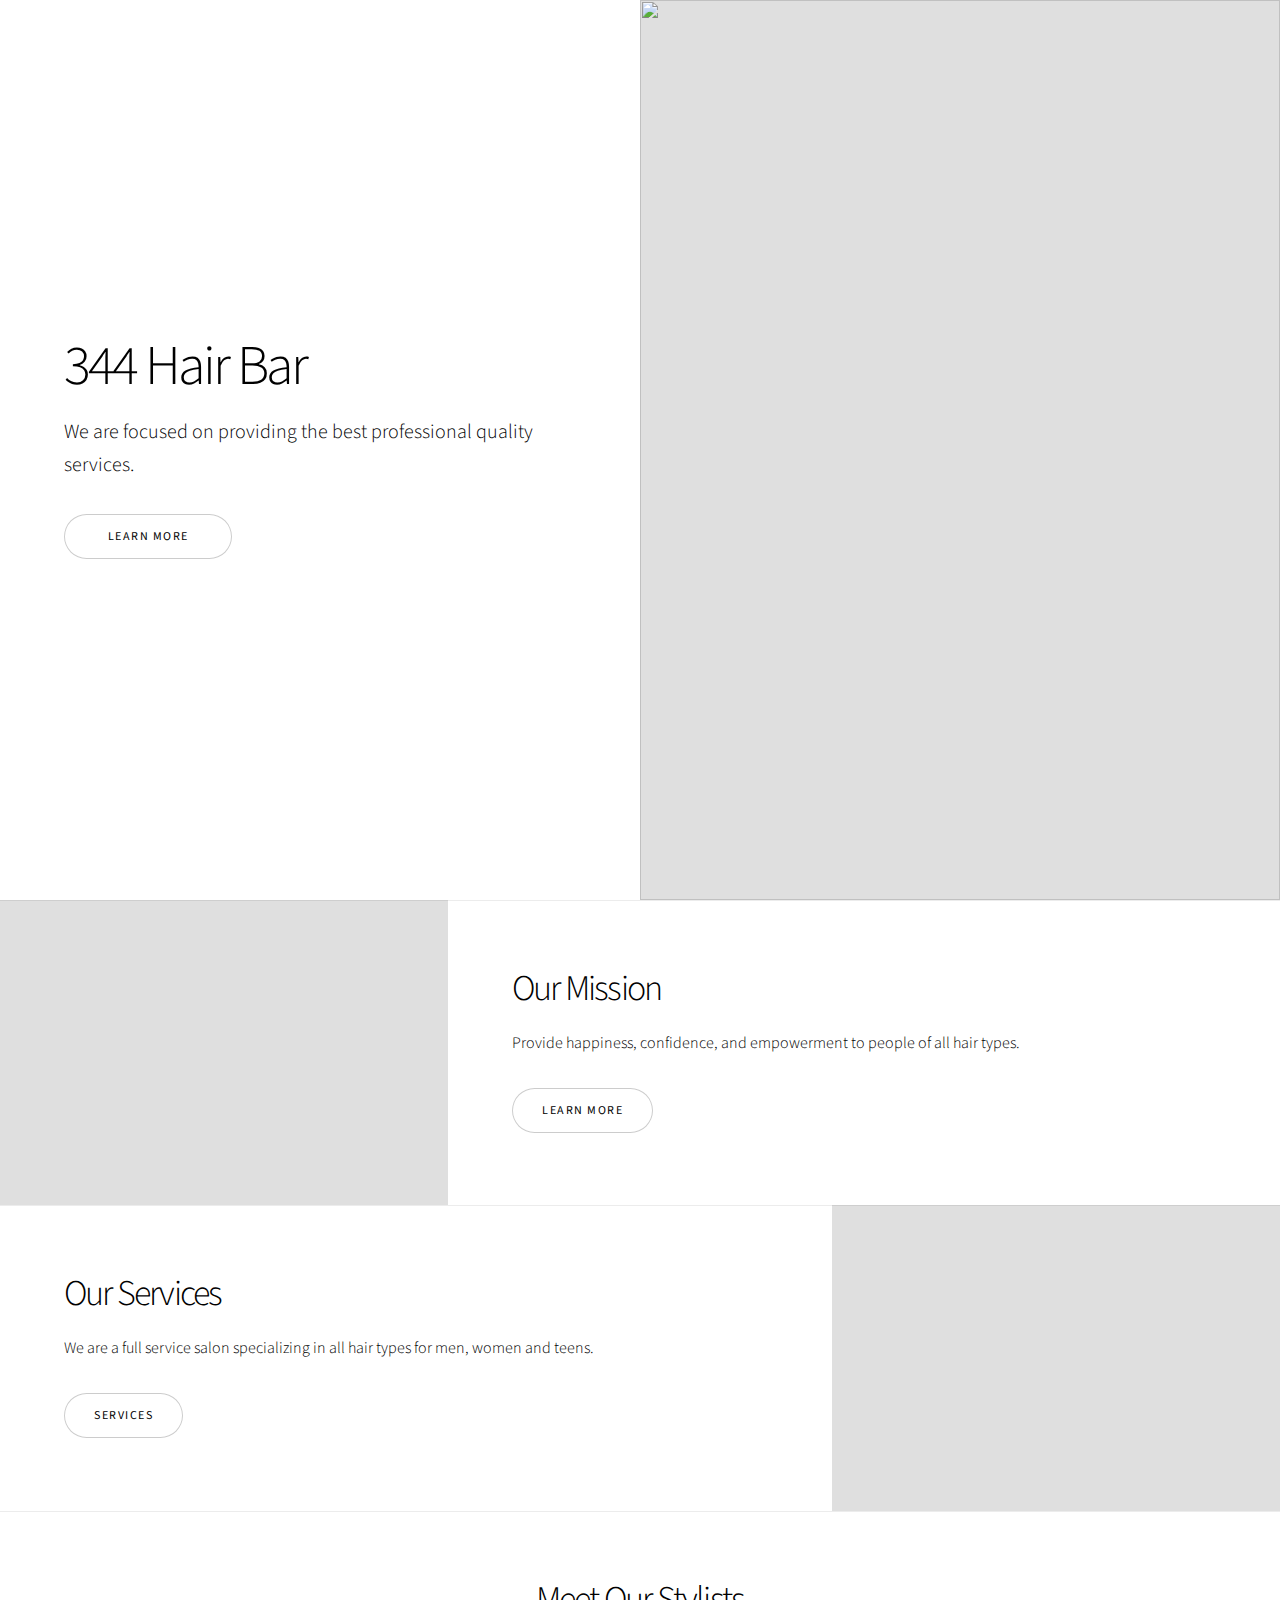
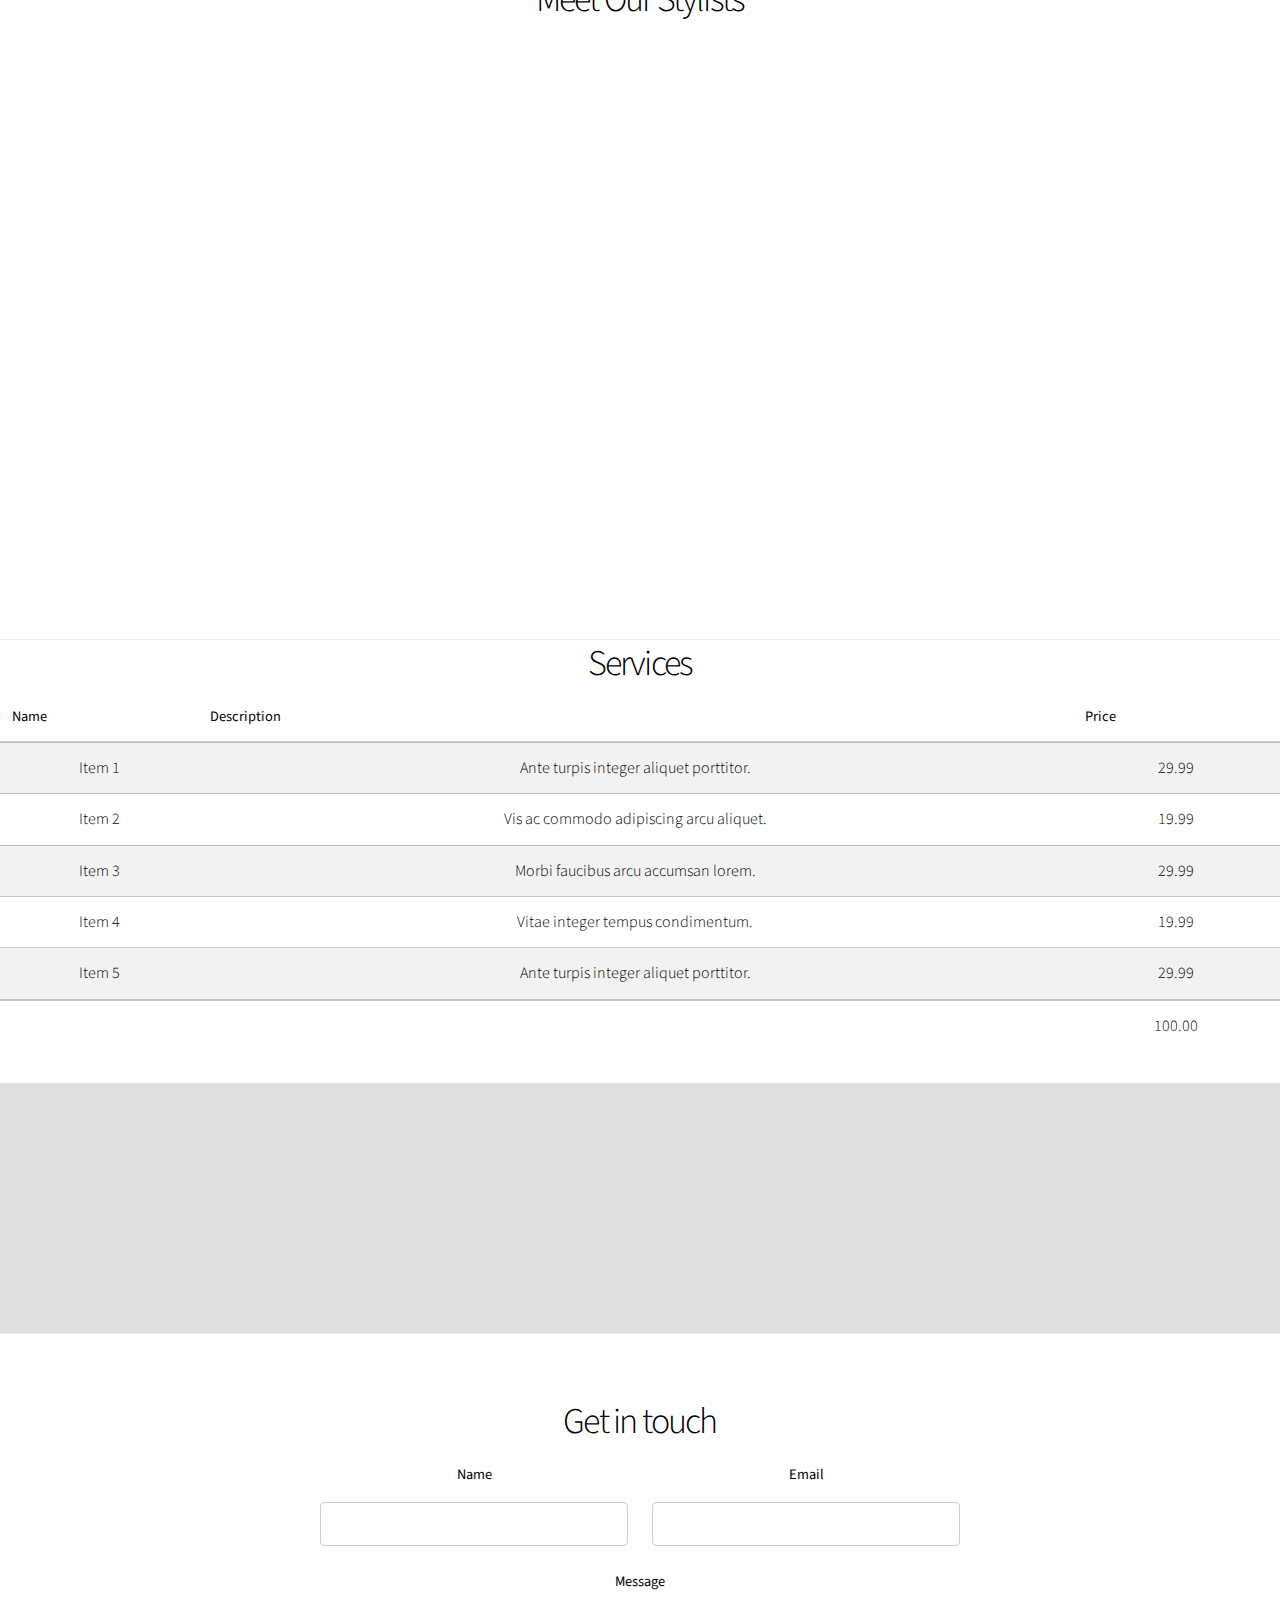
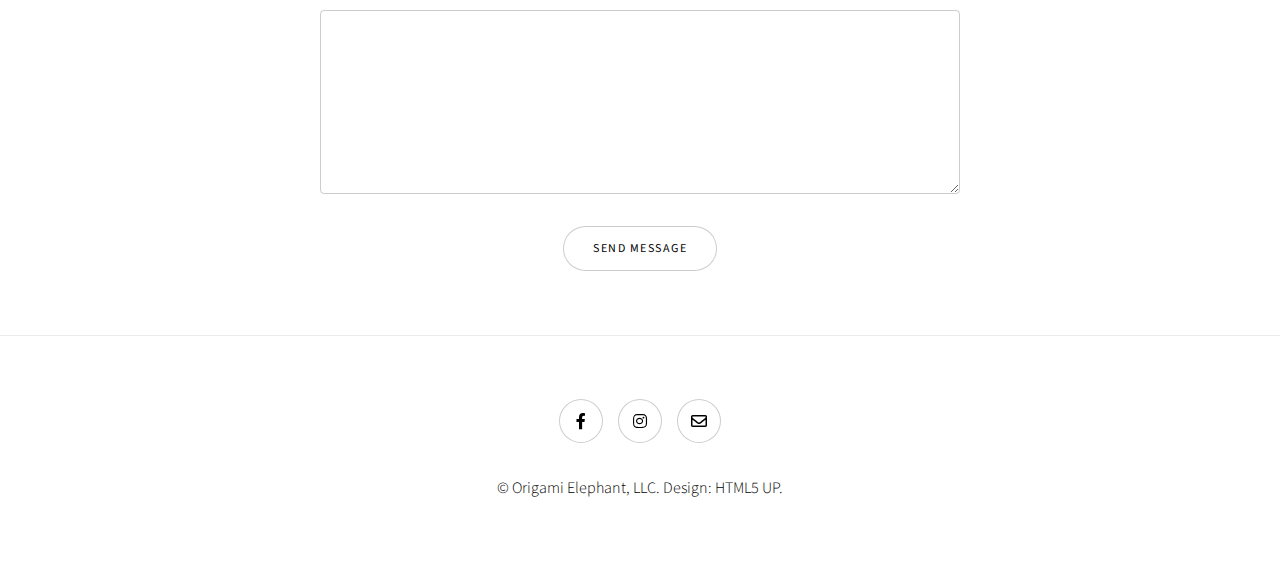
==== commit bf713035: "class="wrapper style1 align-center" to table" ====
--- a/index.html
+++ b/index.html
@@ -90,11 +90,9 @@
 				<!-- Section Five table -->
 					<section id="table" class="wrapper style1 align-center">
 						<header>
-							<h3>Services</h3>
+							<h2>Services</h2>
 						</header>
 						<div class="content">
-
-							<h4>Default</h4>
 							<div class="table-wrapper">
 								<table>
 									<thead>
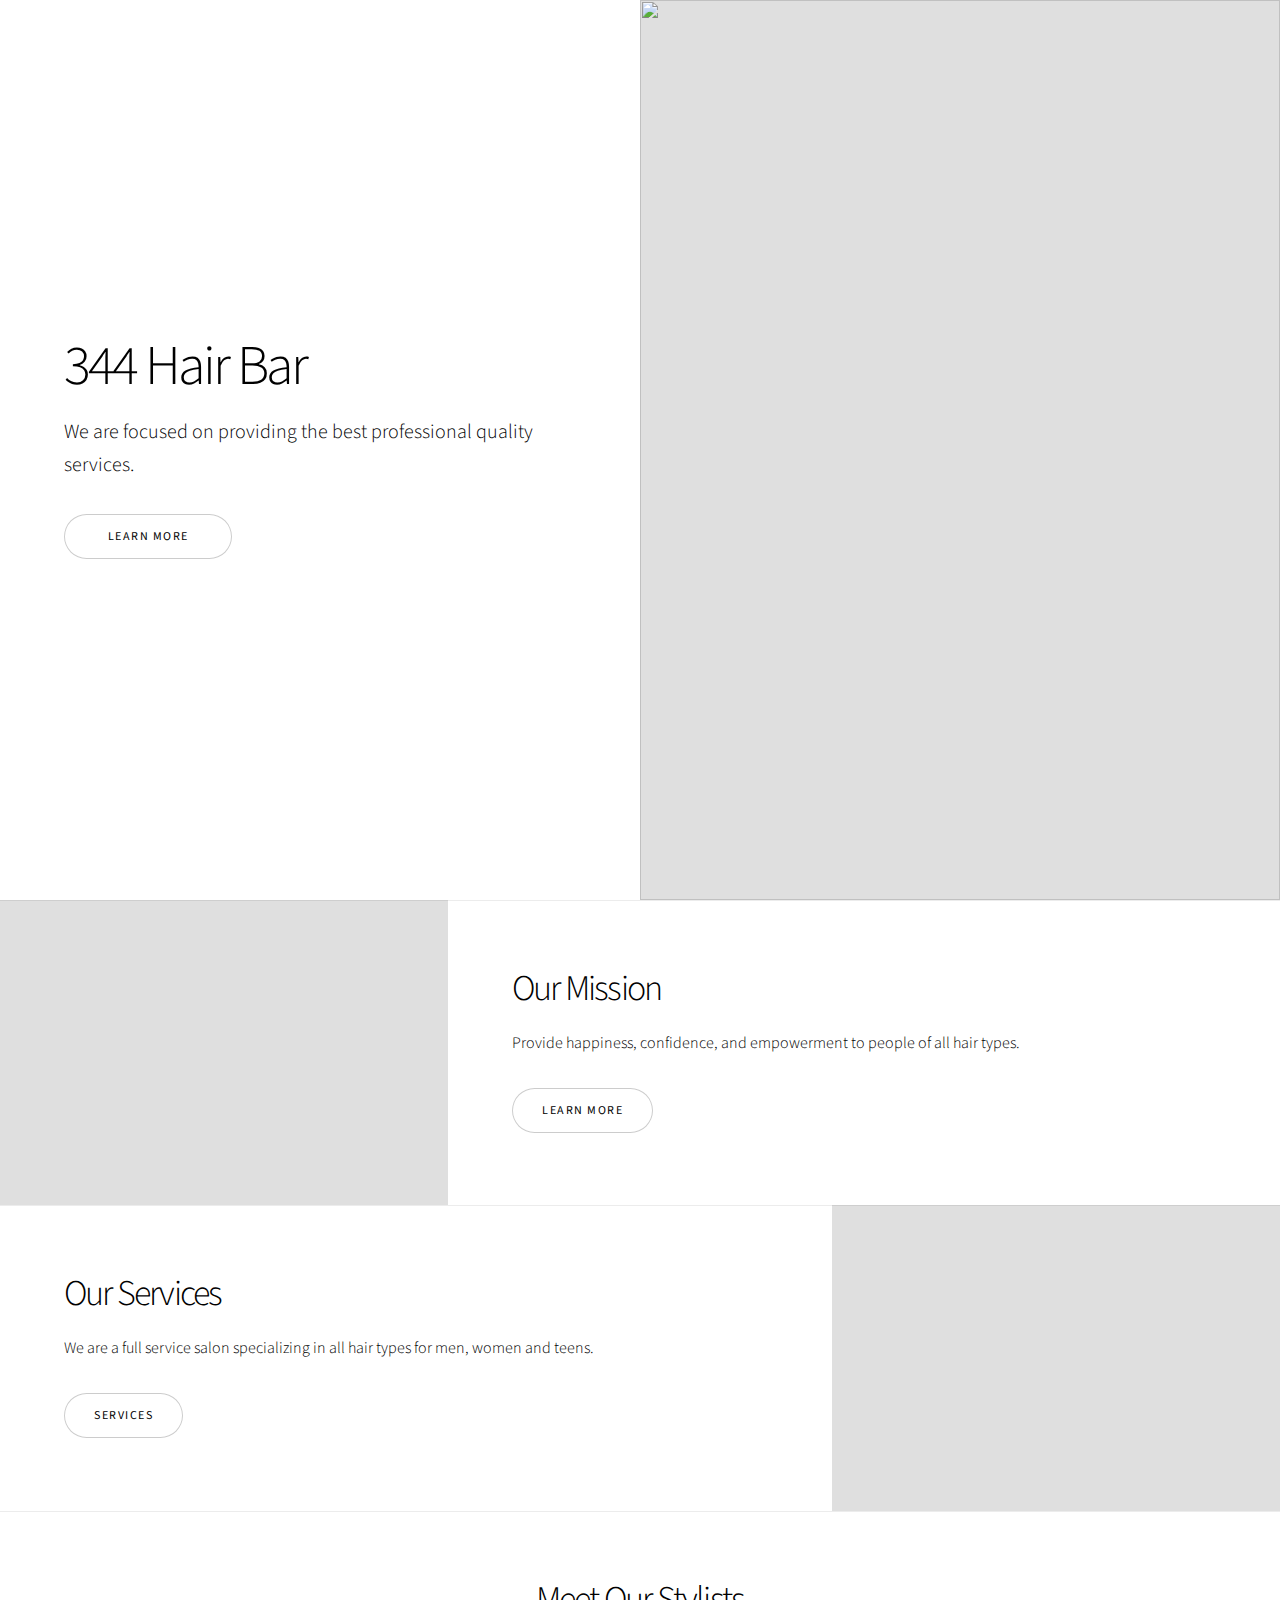
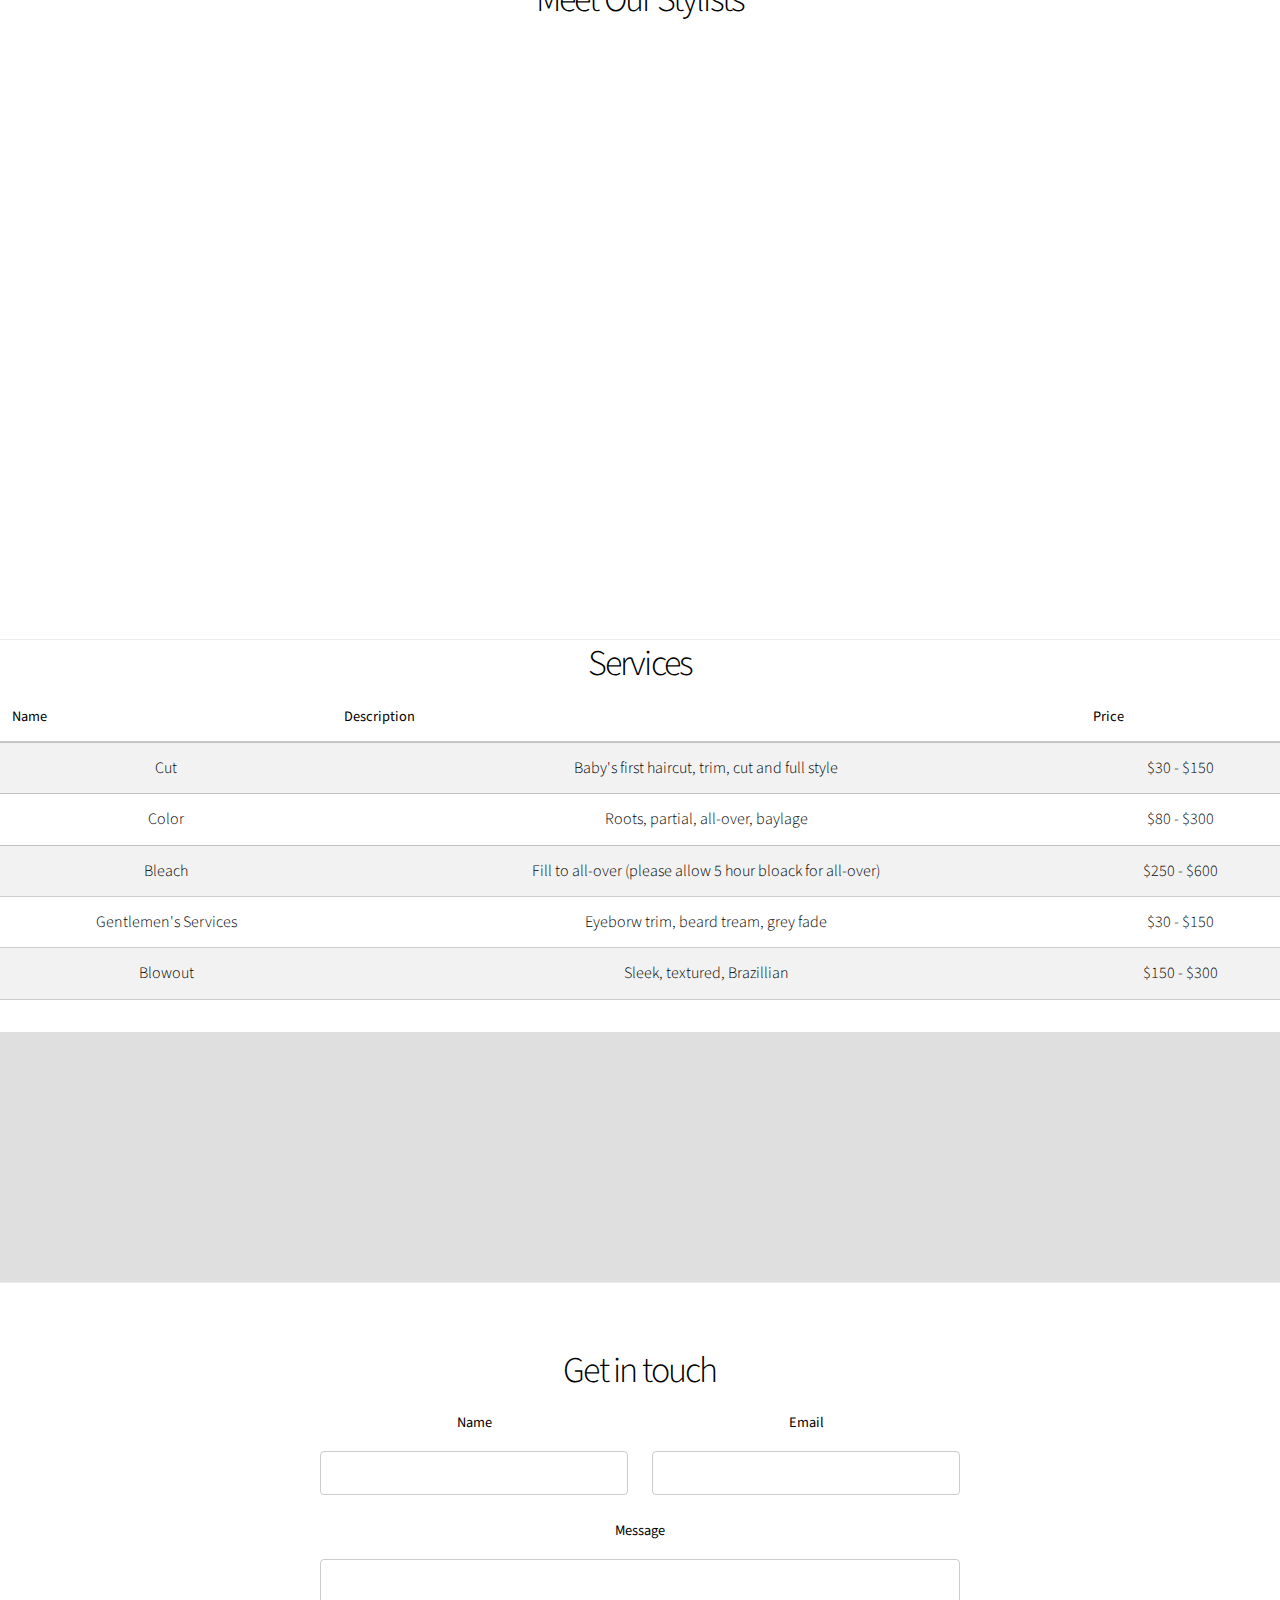
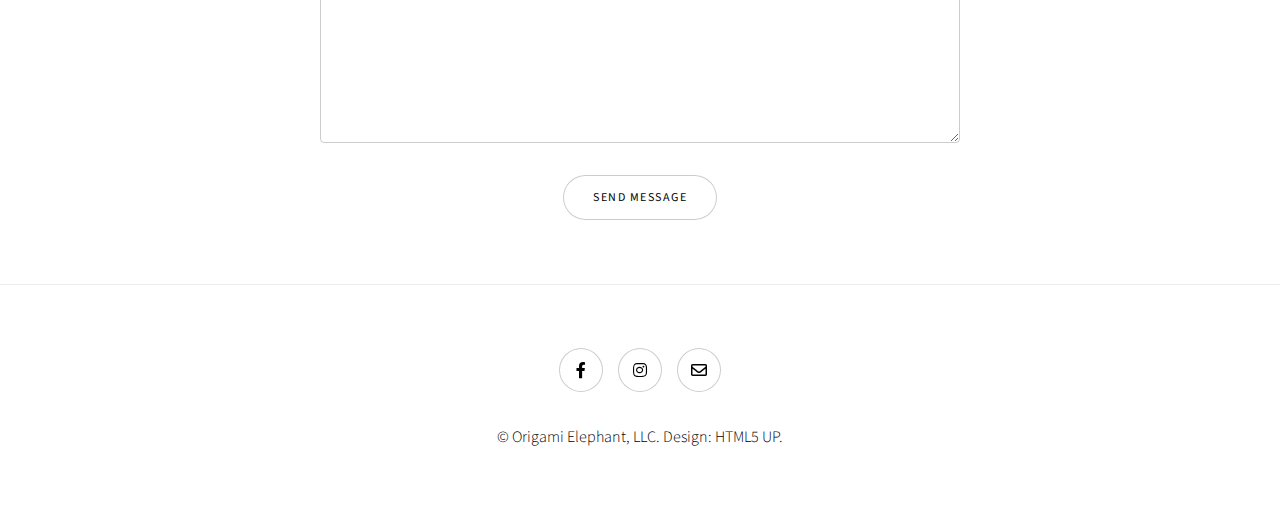
==== commit 0325bca7: "fill section four table with content" ====
--- a/index.html
+++ b/index.html
@@ -104,37 +104,37 @@
 									</thead>
 									<tbody>
 										<tr>
-											<td>Item 1</td>
-											<td>Ante turpis integer aliquet porttitor.</td>
-											<td>29.99</td>
-										</tr>
-										<tr>
-											<td>Item 2</td>
-											<td>Vis ac commodo adipiscing arcu aliquet.</td>
-											<td>19.99</td>
-										</tr>
-										<tr>
-											<td>Item 3</td>
-											<td> Morbi faucibus arcu accumsan lorem.</td>
-											<td>29.99</td>
-										</tr>
-										<tr>
-											<td>Item 4</td>
-											<td>Vitae integer tempus condimentum.</td>
-											<td>19.99</td>
-										</tr>
-										<tr>
-											<td>Item 5</td>
-											<td>Ante turpis integer aliquet porttitor.</td>
-											<td>29.99</td>
+											<td>Cut</td>
+											<td>Baby's first haircut, trim, cut and full style</td>
+											<td>$30 - $150</td>
+										</tr>
+										<tr>
+											<td>Color</td>
+											<td>Roots, partial, all-over, baylage</td>
+											<td>$80 - $300</td>
+										</tr>
+										<tr>
+											<td>Bleach</td>
+											<td>Fill to all-over (please allow 5 hour bloack for all-over)</td>
+											<td>$250 - $600</td>
+										</tr>
+										<tr>
+											<td>Gentlemen's Services</td>
+											<td>Eyeborw trim, beard tream, grey fade</td>
+											<td>$30 - $150</td>
+										</tr>
+										<tr>
+											<td>Blowout</td>
+											<td>Sleek, textured, Brazillian</td>
+											<td>$150 - $300</td>
 										</tr>
 									</tbody>
-									<tfoot>
+									<!-- <tfoot>
 										<tr>
 											<td colspan="2"></td>
 											<td>100.00</td>
 										</tr>
-									</tfoot>
+									</tfoot> -->
 								</table>
 							</div>
 			
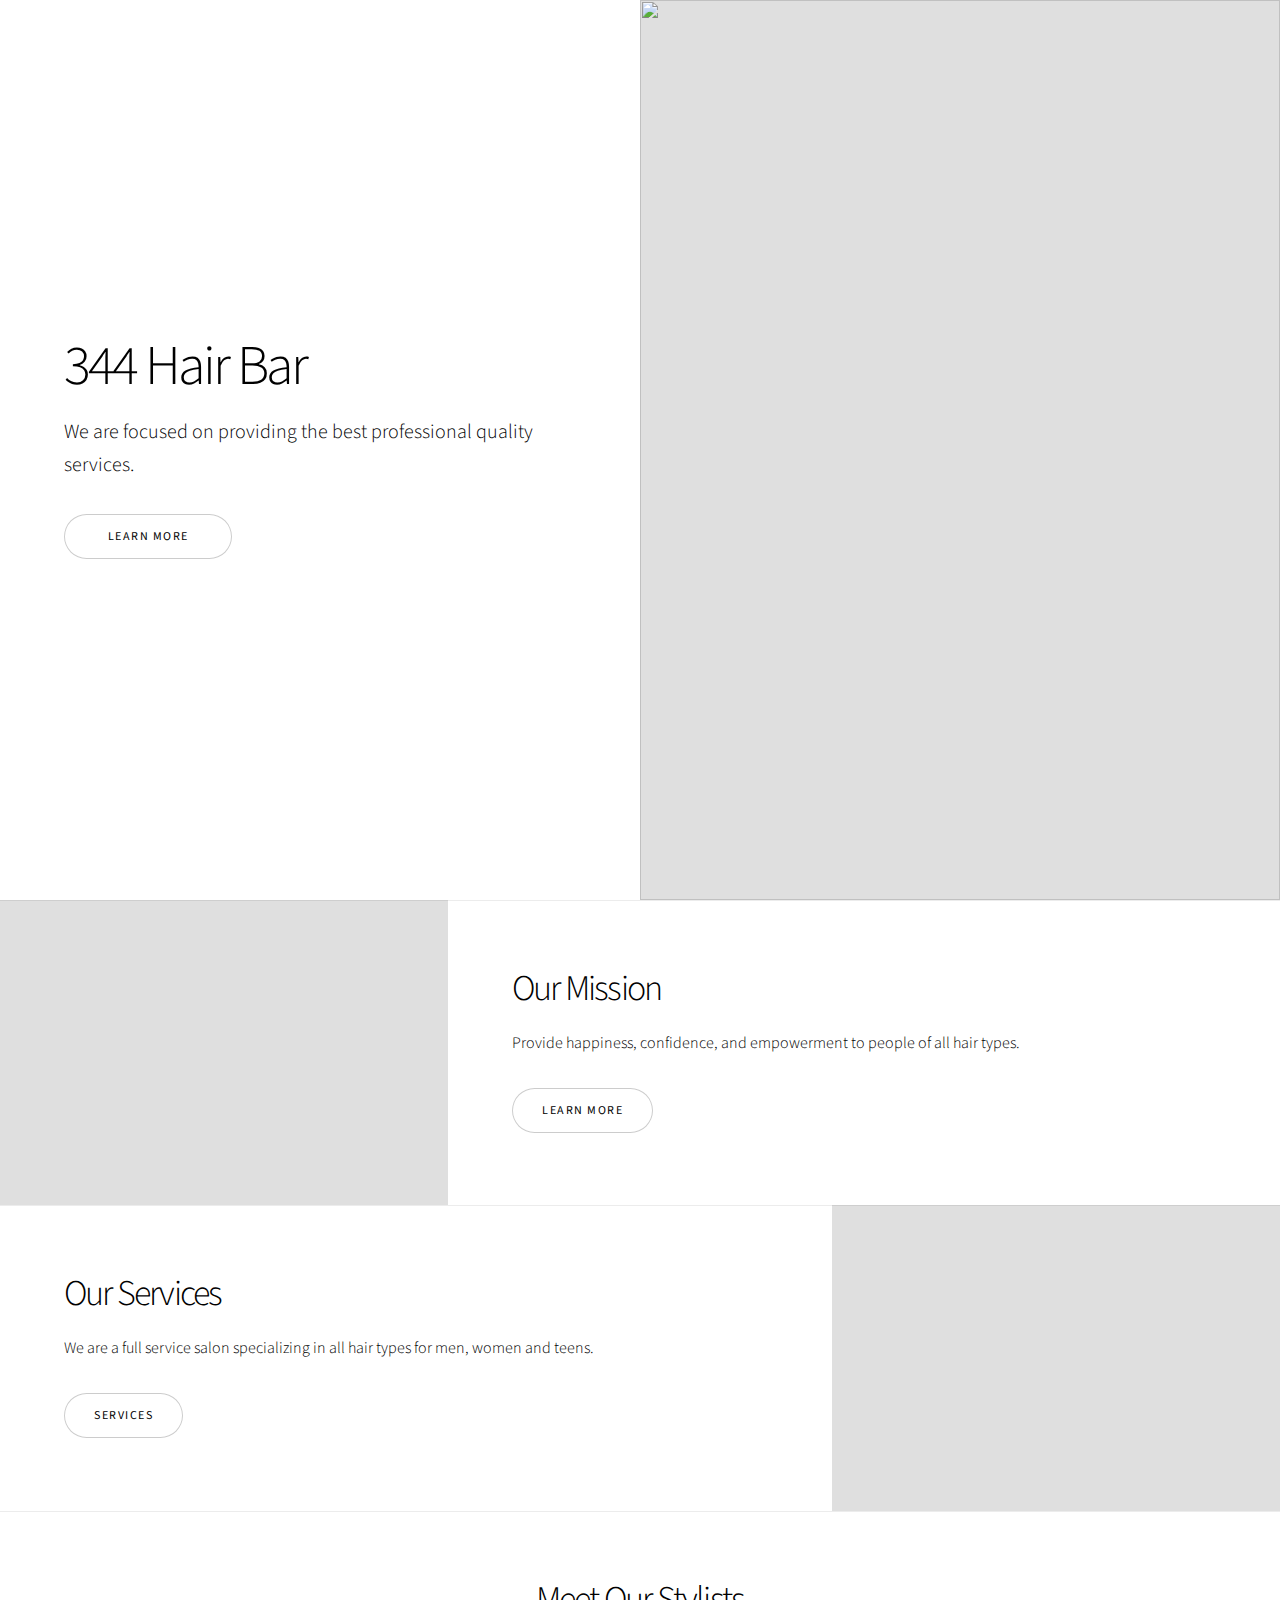
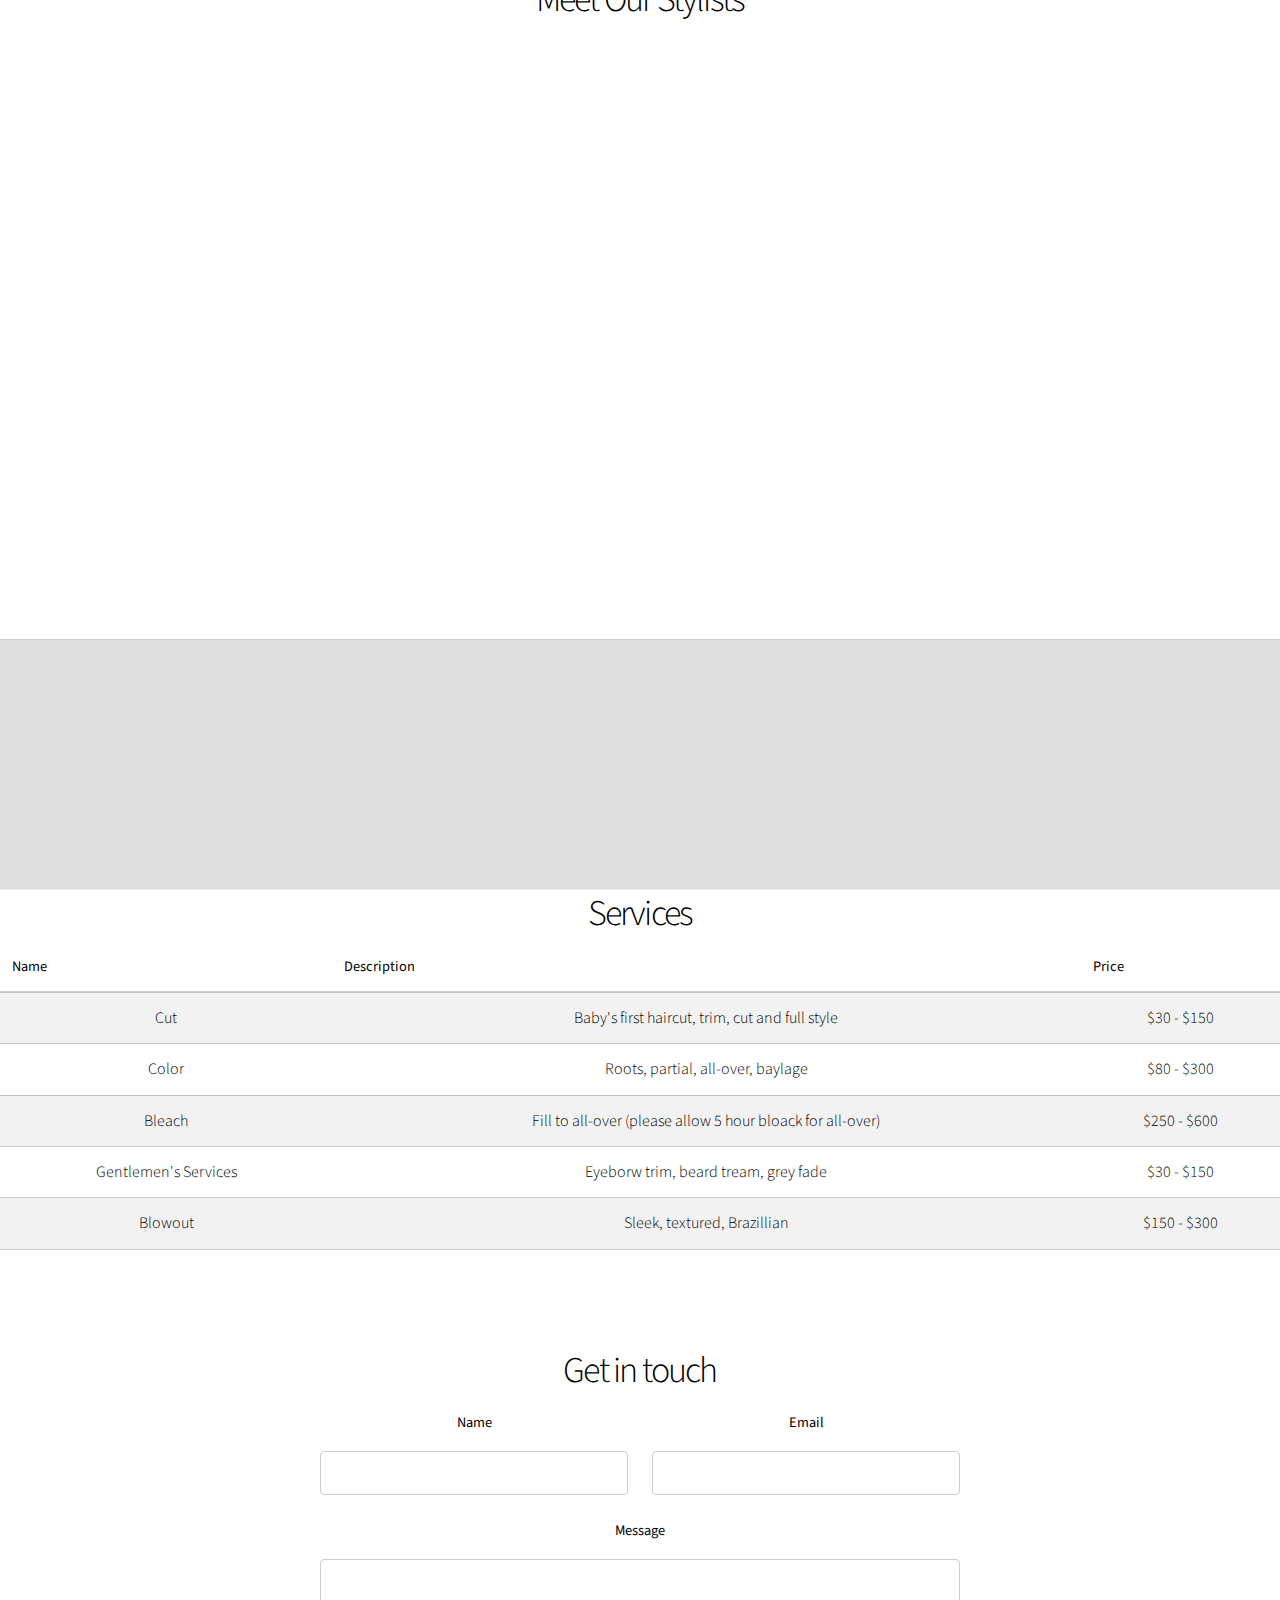
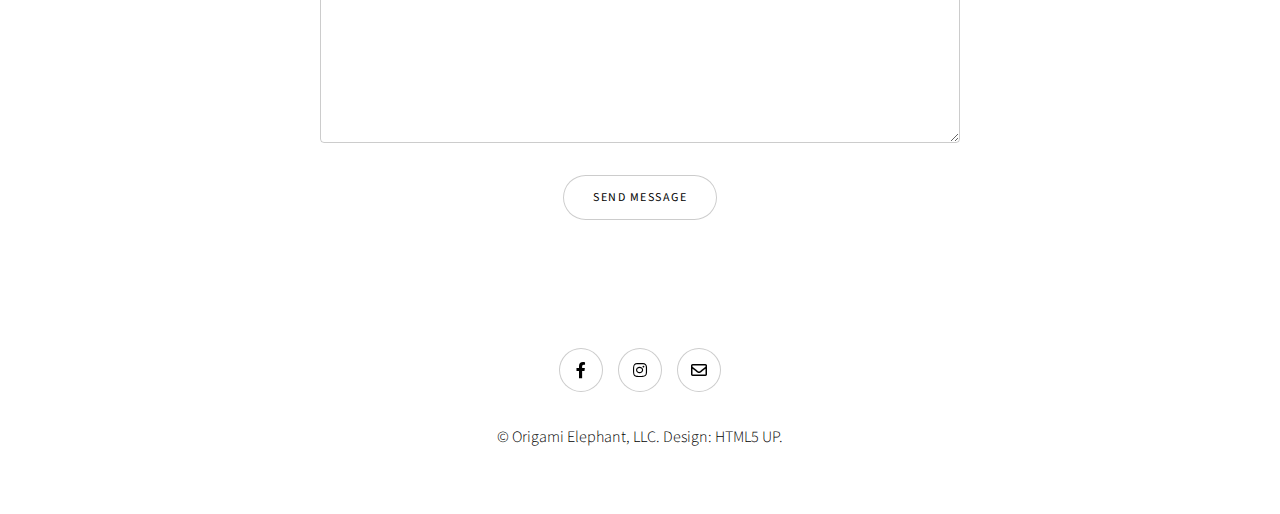
==== commit 919a2f88: "moved gallery above table" ====
--- a/index.html
+++ b/index.html
@@ -41,7 +41,7 @@
 							</ul>
 						</div>
 						<div class="image">
-							<img src="images/man-shave.jpg" alt="" />
+							<img src="images/barber.jpg" alt="" />
 						</div>
 					</section>
 
@@ -55,7 +55,7 @@
 							</ul>
 						</div>
 						<div class="image">
-							<img src="images/spraying-hair.jpg" alt="" />
+							<img src="images/colorful spray hair.jpg" alt="" />
 						</div>
 					</section>
 
@@ -87,6 +87,156 @@
 						</div>
 					</section>
 
+											<!-- Gallery -->
+											<div class="gallery style2 medium lightbox onscroll-fade-in">
+												<article>
+													<a href="images/gallery/fulls/01.jpg" class="image">
+														<img src="images/gallery/thumbs/01.jpg" alt="" />
+													</a>
+													<div class="caption">
+														<h3>Ipsum Dolor</h3>
+														<p>Lorem ipsum dolor amet, consectetur magna etiam elit. Etiam sed ultrices.</p>
+														<ul class="actions fixed">
+															<li><span class="button small">Details</span></li>
+														</ul>
+													</div>
+												</article>
+												<article>
+													<a href="images/gallery/fulls/02.jpg" class="image">
+														<img src="images/gallery/thumbs/02.jpg" alt="" />
+													</a>
+													<div class="caption">
+														<h3>Feugiat Lorem</h3>
+														<p>Lorem ipsum dolor amet, consectetur magna etiam elit. Etiam sed ultrices.</p>
+														<ul class="actions fixed">
+															<li><span class="button small">Details</span></li>
+														</ul>
+													</div>
+												</article>
+												<article>
+													<a href="images/gallery/fulls/03.jpg" class="image">
+														<img src="images/gallery/thumbs/03.jpg" alt="" />
+													</a>
+													<div class="caption">
+														<h3>Magna Amet</h3>
+														<p>Lorem ipsum dolor amet, consectetur magna etiam elit. Etiam sed ultrices.</p>
+														<ul class="actions fixed">
+															<li><span class="button small">Details</span></li>
+														</ul>
+													</div>
+												</article>
+												<article>
+													<a href="images/gallery/fulls/04.jpg" class="image">
+														<img src="images/gallery/thumbs/04.jpg" alt="" />
+													</a>
+													<div class="caption">
+														<h3>Sed Tempus</h3>
+														<p>Lorem ipsum dolor amet, consectetur magna etiam elit. Etiam sed ultrices.</p>
+														<ul class="actions fixed">
+															<li><span class="button small">Details</span></li>
+														</ul>
+													</div>
+												</article>
+												<article>
+													<a href="images/gallery/fulls/05.jpg" class="image">
+														<img src="images/gallery/thumbs/05.jpg" alt="" />
+													</a>
+													<div class="caption">
+														<h3>Ultrices Magna</h3>
+														<p>Lorem ipsum dolor amet, consectetur magna etiam elit. Etiam sed ultrices.</p>
+														<ul class="actions fixed">
+															<li><span class="button small">Details</span></li>
+														</ul>
+													</div>
+												</article>
+												<article>
+													<a href="images/gallery/fulls/06.jpg" class="image">
+														<img src="images/gallery/thumbs/06.jpg" alt="" />
+													</a>
+													<div class="caption">
+														<h3>Sed Tempus</h3>
+														<p>Lorem ipsum dolor amet, consectetur magna etiam elit. Etiam sed ultrices.</p>
+														<ul class="actions fixed">
+															<li><span class="button small">Details</span></li>
+														</ul>
+													</div>
+												</article>
+												<article>
+													<a href="images/gallery/fulls/07.jpg" class="image">
+														<img src="images/gallery/thumbs/07.jpg" alt="" />
+													</a>
+													<div class="caption">
+														<h3>Ipsum Lorem</h3>
+														<p>Lorem ipsum dolor amet, consectetur magna etiam elit. Etiam sed ultrices.</p>
+														<ul class="actions fixed">
+															<li><span class="button small">Details</span></li>
+														</ul>
+													</div>
+												</article>
+												<!-- <article>
+													<a href="images/gallery/fulls/08.jpg" class="image">
+														<img src="images/gallery/thumbs/08.jpg" alt="" />
+													</a>
+													<div class="caption">
+														<h3>Magna Risus</h3>
+														<p>Lorem ipsum dolor amet, consectetur magna etiam elit. Etiam sed ultrices.</p>
+														<ul class="actions fixed">
+															<li><span class="button small">Details</span></li>
+														</ul>
+													</div>
+												</article>
+												<article>
+													<a href="images/gallery/fulls/09.jpg" class="image">
+														<img src="images/gallery/thumbs/09.jpg" alt="" />
+													</a>
+													<div class="caption">
+														<h3>Tempus Dolor</h3>
+														<p>Lorem ipsum dolor amet, consectetur magna etiam elit. Etiam sed ultrices.</p>
+														<ul class="actions fixed">
+															<li><span class="button small">Details</span></li>
+														</ul>
+													</div>
+												</article>
+												<article>
+													<a href="images/gallery/fulls/10.jpg" class="image">
+														<img src="images/gallery/thumbs/10.jpg" alt="" />
+													</a>
+													<div class="caption">
+														<h3>Sed Etiam</h3>
+														<p>Lorem ipsum dolor amet, consectetur magna etiam elit. Etiam sed ultrices.</p>
+														<ul class="actions fixed">
+															<li><span class="button small">Details</span></li>
+														</ul>
+													</div>
+												</article>
+												<article>
+													<a href="images/gallery/fulls/11.jpg" class="image">
+														<img src="images/gallery/thumbs/11.jpg" alt="" />
+													</a>
+													<div class="caption">
+														<h3>Magna Lorem</h3>
+														<p>Lorem ipsum dolor amet, consectetur magna etiam elit. Etiam sed ultrices.</p>
+														<ul class="actions fixed">
+															<li><span class="button small">Details</span></li>
+														</ul>
+													</div>
+												</article>
+												<article>
+													<a href="images/gallery/fulls/12.jpg" class="image">
+														<img src="images/gallery/thumbs/12.jpg" alt="" />
+													</a>
+													<div class="caption">
+														<h3>Ipsum Dolor</h3>
+														<p>Lorem ipsum dolor amet, consectetur magna etiam elit. Etiam sed ultrices.</p>
+														<ul class="actions fixed">
+															<li><span class="button small">Details</span></li>
+														</ul>
+													</div>
+												</article> -->
+											</div>
+				
+									</section>
+
 				<!-- Section Five table -->
 					<section id="table" class="wrapper style1 align-center">
 						<header>
@@ -146,155 +296,7 @@
 							<p>Lorem ipsum dolor sit amet, consectetur adipiscing elit. Morbi id ante sed ex pharetra lacinia sit amet vel massa. Donec facilisis laoreet nulla eu bibendum. Donec ut ex risus. Fusce lorem lectus, pharetra pretium massa et, hendrerit vestibulum odio lorem ipsum.</p>
 						</div> -->
 
-						<!-- Gallery -->
-							<div class="gallery style2 medium lightbox onscroll-fade-in">
-								<article>
-									<a href="images/gallery/fulls/01.jpg" class="image">
-										<img src="images/gallery/thumbs/01.jpg" alt="" />
-									</a>
-									<div class="caption">
-										<h3>Ipsum Dolor</h3>
-										<p>Lorem ipsum dolor amet, consectetur magna etiam elit. Etiam sed ultrices.</p>
-										<ul class="actions fixed">
-											<li><span class="button small">Details</span></li>
-										</ul>
-									</div>
-								</article>
-								<article>
-									<a href="images/gallery/fulls/02.jpg" class="image">
-										<img src="images/gallery/thumbs/02.jpg" alt="" />
-									</a>
-									<div class="caption">
-										<h3>Feugiat Lorem</h3>
-										<p>Lorem ipsum dolor amet, consectetur magna etiam elit. Etiam sed ultrices.</p>
-										<ul class="actions fixed">
-											<li><span class="button small">Details</span></li>
-										</ul>
-									</div>
-								</article>
-								<article>
-									<a href="images/gallery/fulls/03.jpg" class="image">
-										<img src="images/gallery/thumbs/03.jpg" alt="" />
-									</a>
-									<div class="caption">
-										<h3>Magna Amet</h3>
-										<p>Lorem ipsum dolor amet, consectetur magna etiam elit. Etiam sed ultrices.</p>
-										<ul class="actions fixed">
-											<li><span class="button small">Details</span></li>
-										</ul>
-									</div>
-								</article>
-								<article>
-									<a href="images/gallery/fulls/04.jpg" class="image">
-										<img src="images/gallery/thumbs/04.jpg" alt="" />
-									</a>
-									<div class="caption">
-										<h3>Sed Tempus</h3>
-										<p>Lorem ipsum dolor amet, consectetur magna etiam elit. Etiam sed ultrices.</p>
-										<ul class="actions fixed">
-											<li><span class="button small">Details</span></li>
-										</ul>
-									</div>
-								</article>
-								<article>
-									<a href="images/gallery/fulls/05.jpg" class="image">
-										<img src="images/gallery/thumbs/05.jpg" alt="" />
-									</a>
-									<div class="caption">
-										<h3>Ultrices Magna</h3>
-										<p>Lorem ipsum dolor amet, consectetur magna etiam elit. Etiam sed ultrices.</p>
-										<ul class="actions fixed">
-											<li><span class="button small">Details</span></li>
-										</ul>
-									</div>
-								</article>
-								<article>
-									<a href="images/gallery/fulls/06.jpg" class="image">
-										<img src="images/gallery/thumbs/06.jpg" alt="" />
-									</a>
-									<div class="caption">
-										<h3>Sed Tempus</h3>
-										<p>Lorem ipsum dolor amet, consectetur magna etiam elit. Etiam sed ultrices.</p>
-										<ul class="actions fixed">
-											<li><span class="button small">Details</span></li>
-										</ul>
-									</div>
-								</article>
-								<article>
-									<a href="images/gallery/fulls/07.jpg" class="image">
-										<img src="images/gallery/thumbs/07.jpg" alt="" />
-									</a>
-									<div class="caption">
-										<h3>Ipsum Lorem</h3>
-										<p>Lorem ipsum dolor amet, consectetur magna etiam elit. Etiam sed ultrices.</p>
-										<ul class="actions fixed">
-											<li><span class="button small">Details</span></li>
-										</ul>
-									</div>
-								</article>
-								<article>
-									<a href="images/gallery/fulls/08.jpg" class="image">
-										<img src="images/gallery/thumbs/08.jpg" alt="" />
-									</a>
-									<div class="caption">
-										<h3>Magna Risus</h3>
-										<p>Lorem ipsum dolor amet, consectetur magna etiam elit. Etiam sed ultrices.</p>
-										<ul class="actions fixed">
-											<li><span class="button small">Details</span></li>
-										</ul>
-									</div>
-								</article>
-								<article>
-									<a href="images/gallery/fulls/09.jpg" class="image">
-										<img src="images/gallery/thumbs/09.jpg" alt="" />
-									</a>
-									<div class="caption">
-										<h3>Tempus Dolor</h3>
-										<p>Lorem ipsum dolor amet, consectetur magna etiam elit. Etiam sed ultrices.</p>
-										<ul class="actions fixed">
-											<li><span class="button small">Details</span></li>
-										</ul>
-									</div>
-								</article>
-								<article>
-									<a href="images/gallery/fulls/10.jpg" class="image">
-										<img src="images/gallery/thumbs/10.jpg" alt="" />
-									</a>
-									<div class="caption">
-										<h3>Sed Etiam</h3>
-										<p>Lorem ipsum dolor amet, consectetur magna etiam elit. Etiam sed ultrices.</p>
-										<ul class="actions fixed">
-											<li><span class="button small">Details</span></li>
-										</ul>
-									</div>
-								</article>
-								<article>
-									<a href="images/gallery/fulls/11.jpg" class="image">
-										<img src="images/gallery/thumbs/11.jpg" alt="" />
-									</a>
-									<div class="caption">
-										<h3>Magna Lorem</h3>
-										<p>Lorem ipsum dolor amet, consectetur magna etiam elit. Etiam sed ultrices.</p>
-										<ul class="actions fixed">
-											<li><span class="button small">Details</span></li>
-										</ul>
-									</div>
-								</article>
-								<article>
-									<a href="images/gallery/fulls/12.jpg" class="image">
-										<img src="images/gallery/thumbs/12.jpg" alt="" />
-									</a>
-									<div class="caption">
-										<h3>Ipsum Dolor</h3>
-										<p>Lorem ipsum dolor amet, consectetur magna etiam elit. Etiam sed ultrices.</p>
-										<ul class="actions fixed">
-											<li><span class="button small">Details</span></li>
-										</ul>
-									</div>
-								</article>
-							</div>
-
-					</section>
+
 				<!-- Seven -->
 					<section class="wrapper style1 align-center">
 						<div class="inner medium">
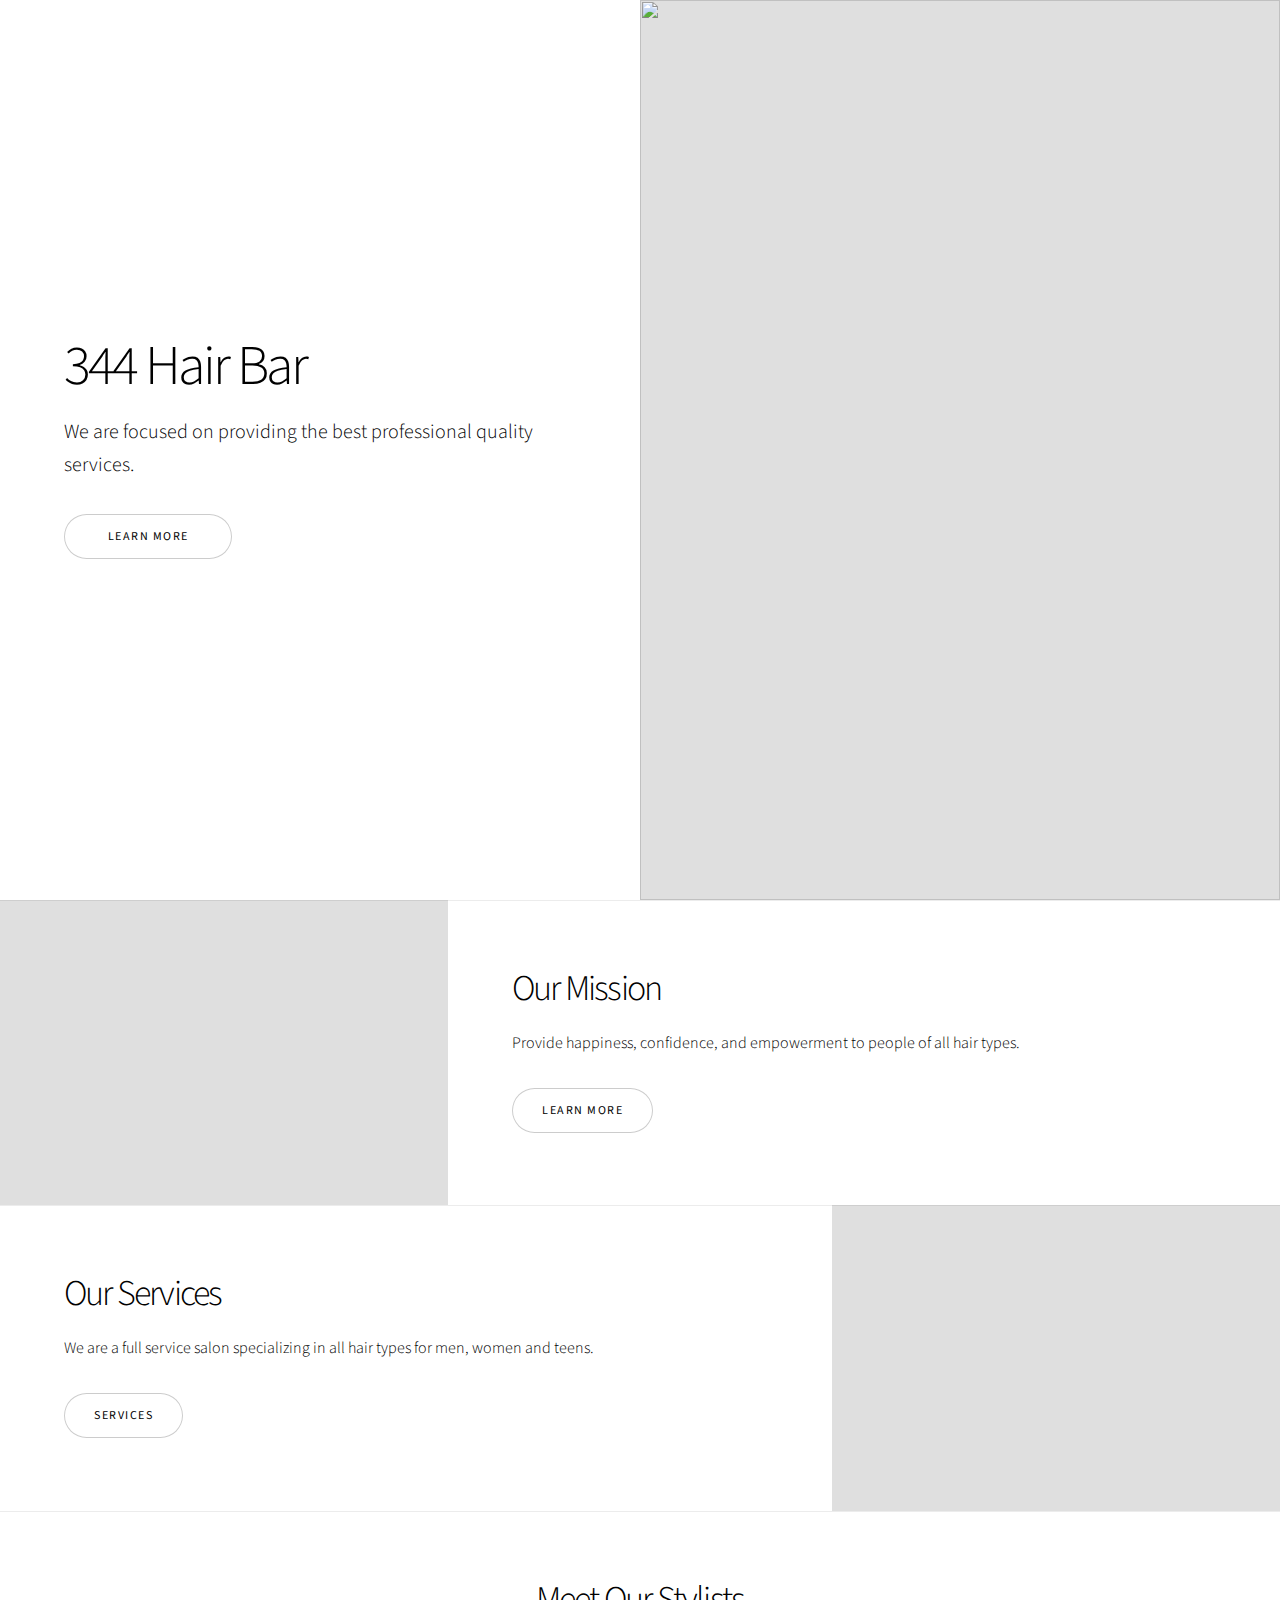
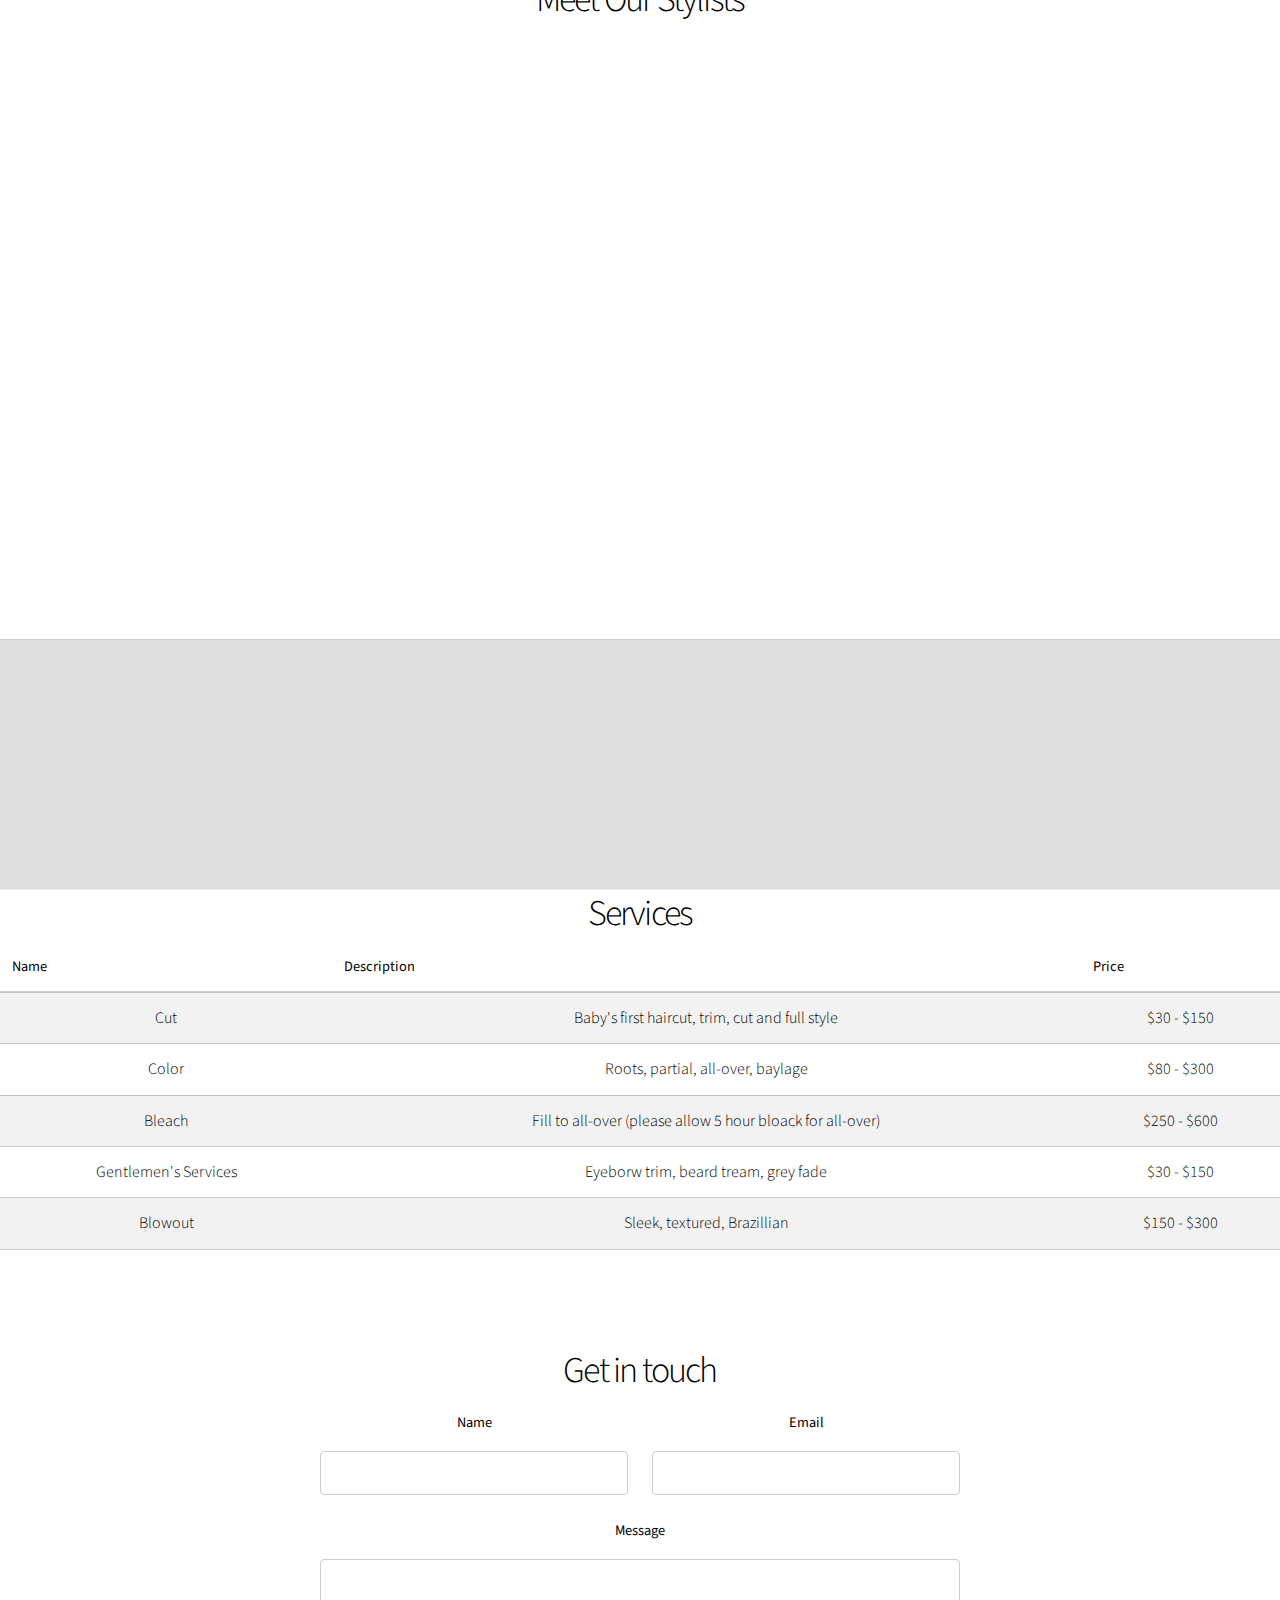
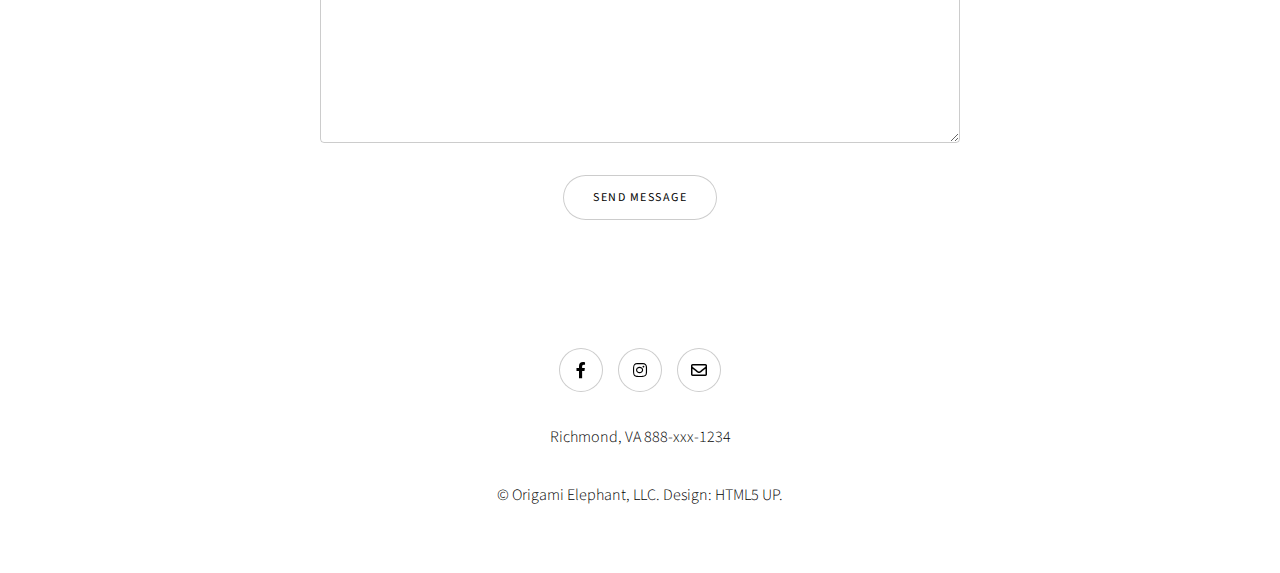
==== commit c20c872f: "footer added city and phone" ====
--- a/index.html
+++ b/index.html
@@ -334,6 +334,7 @@
 								<!-- <li><a href="#" class="icon brands style2 fa-linkedin-in"><span class="label">LinkedIn</span></a></li> -->
 								<li><a href="#" class="icon style2 fa-envelope"><span class="label">Email</span></a></li>
 							</ul>
+							<p>Richmond, VA 888-xxx-1234</p>
 							<p>&copy; Origami Elephant, LLC. Design: HTML5 UP.</p>
 						</div>
 					</footer>
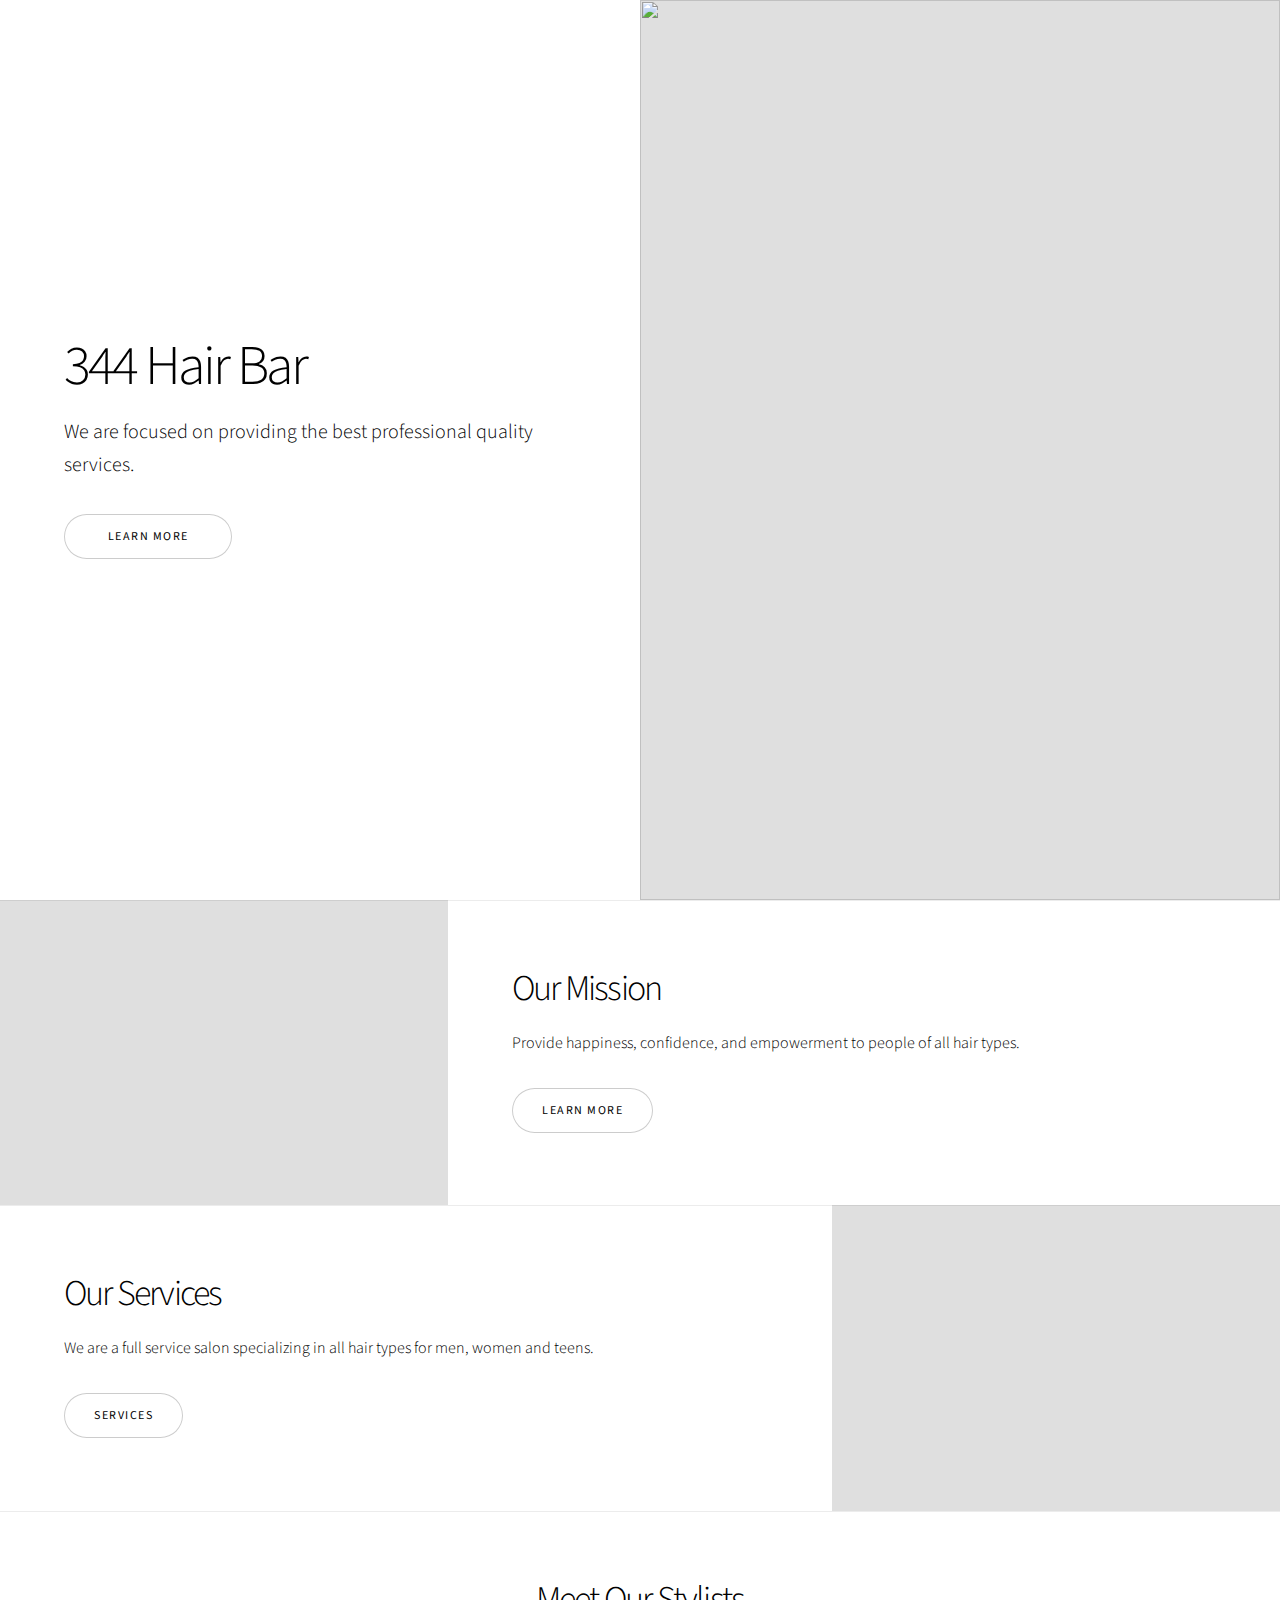
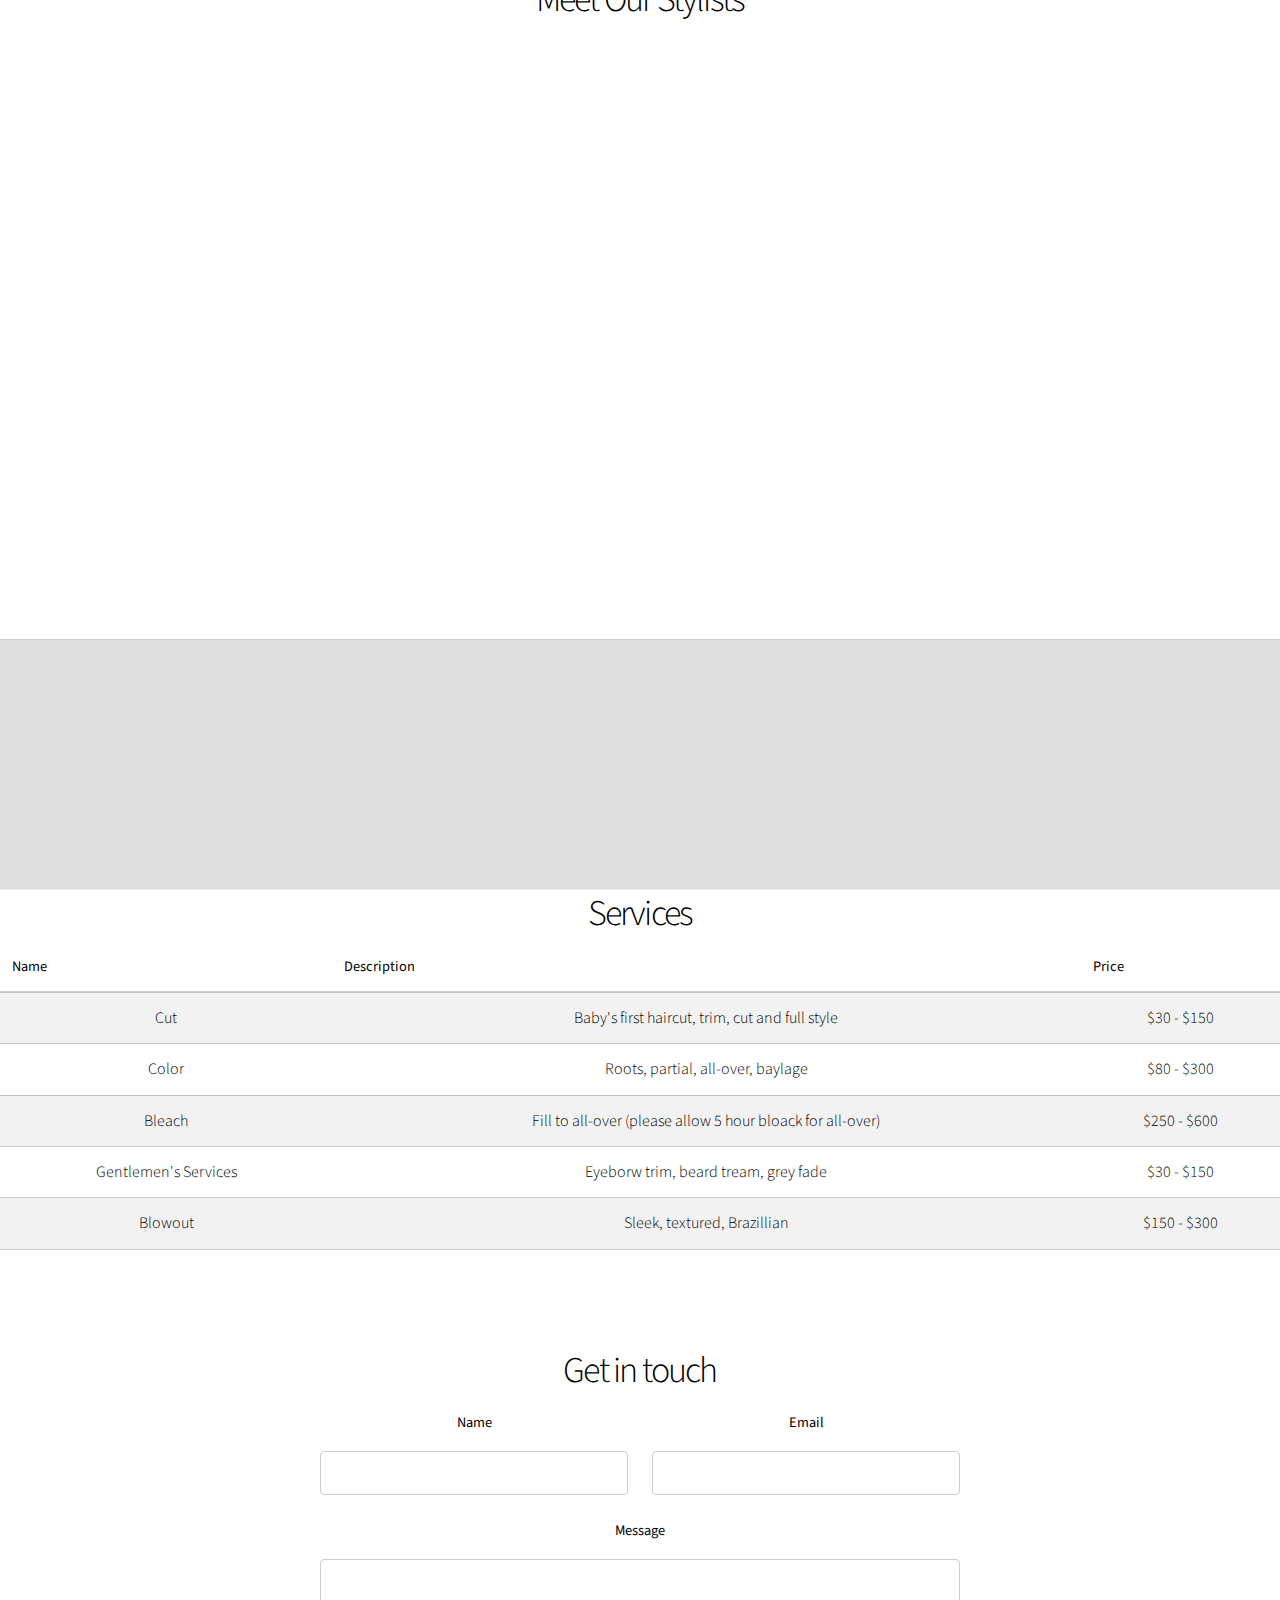
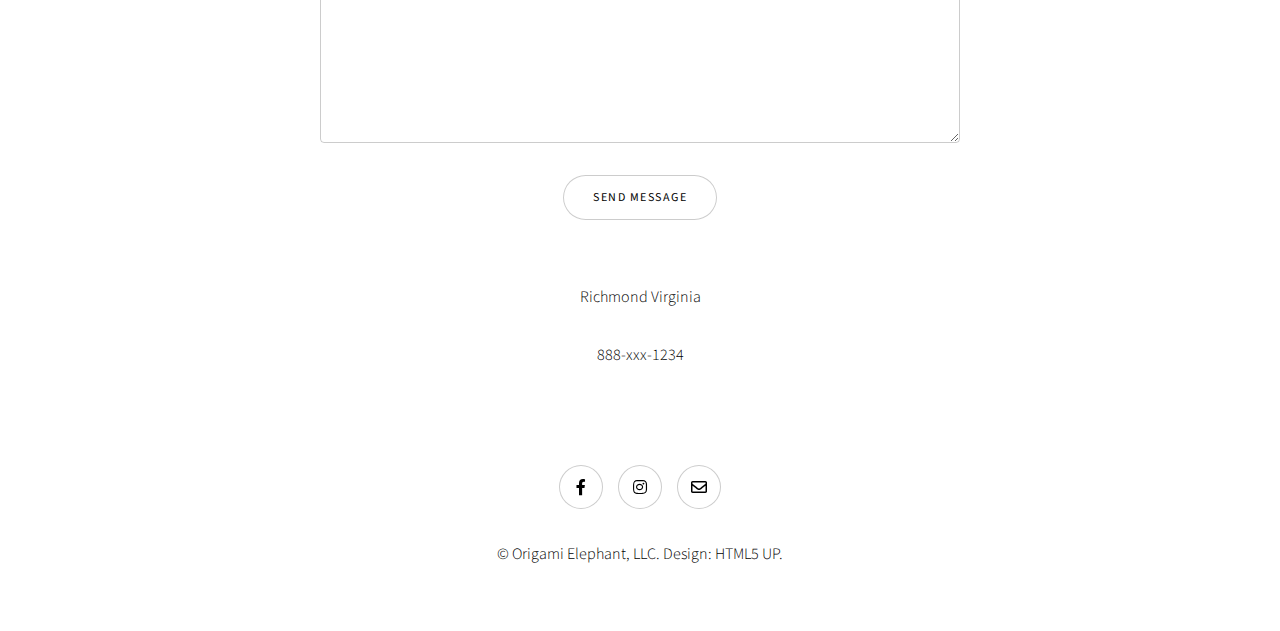
==== commit 715e3248: "update footer" ====
--- a/index.html
+++ b/index.html
@@ -326,6 +326,8 @@
 
 				<!-- Footer -->
 					<footer class="wrapper style1 align-center">
+						<p>Richmond Virginia </p>
+						<p>888-xxx-1234</p>
 						<div class="inner">
 							<ul class="icons">
 								<!-- <li><a href="#" class="icon brands style2 fa-twitter"><span class="label">Twitter</span></a></li>-->
@@ -334,7 +336,7 @@
 								<!-- <li><a href="#" class="icon brands style2 fa-linkedin-in"><span class="label">LinkedIn</span></a></li> -->
 								<li><a href="#" class="icon style2 fa-envelope"><span class="label">Email</span></a></li>
 							</ul>
-							<p>Richmond, VA 888-xxx-1234</p>
+							
 							<p>&copy; Origami Elephant, LLC. Design: HTML5 UP.</p>
 						</div>
 					</footer>
